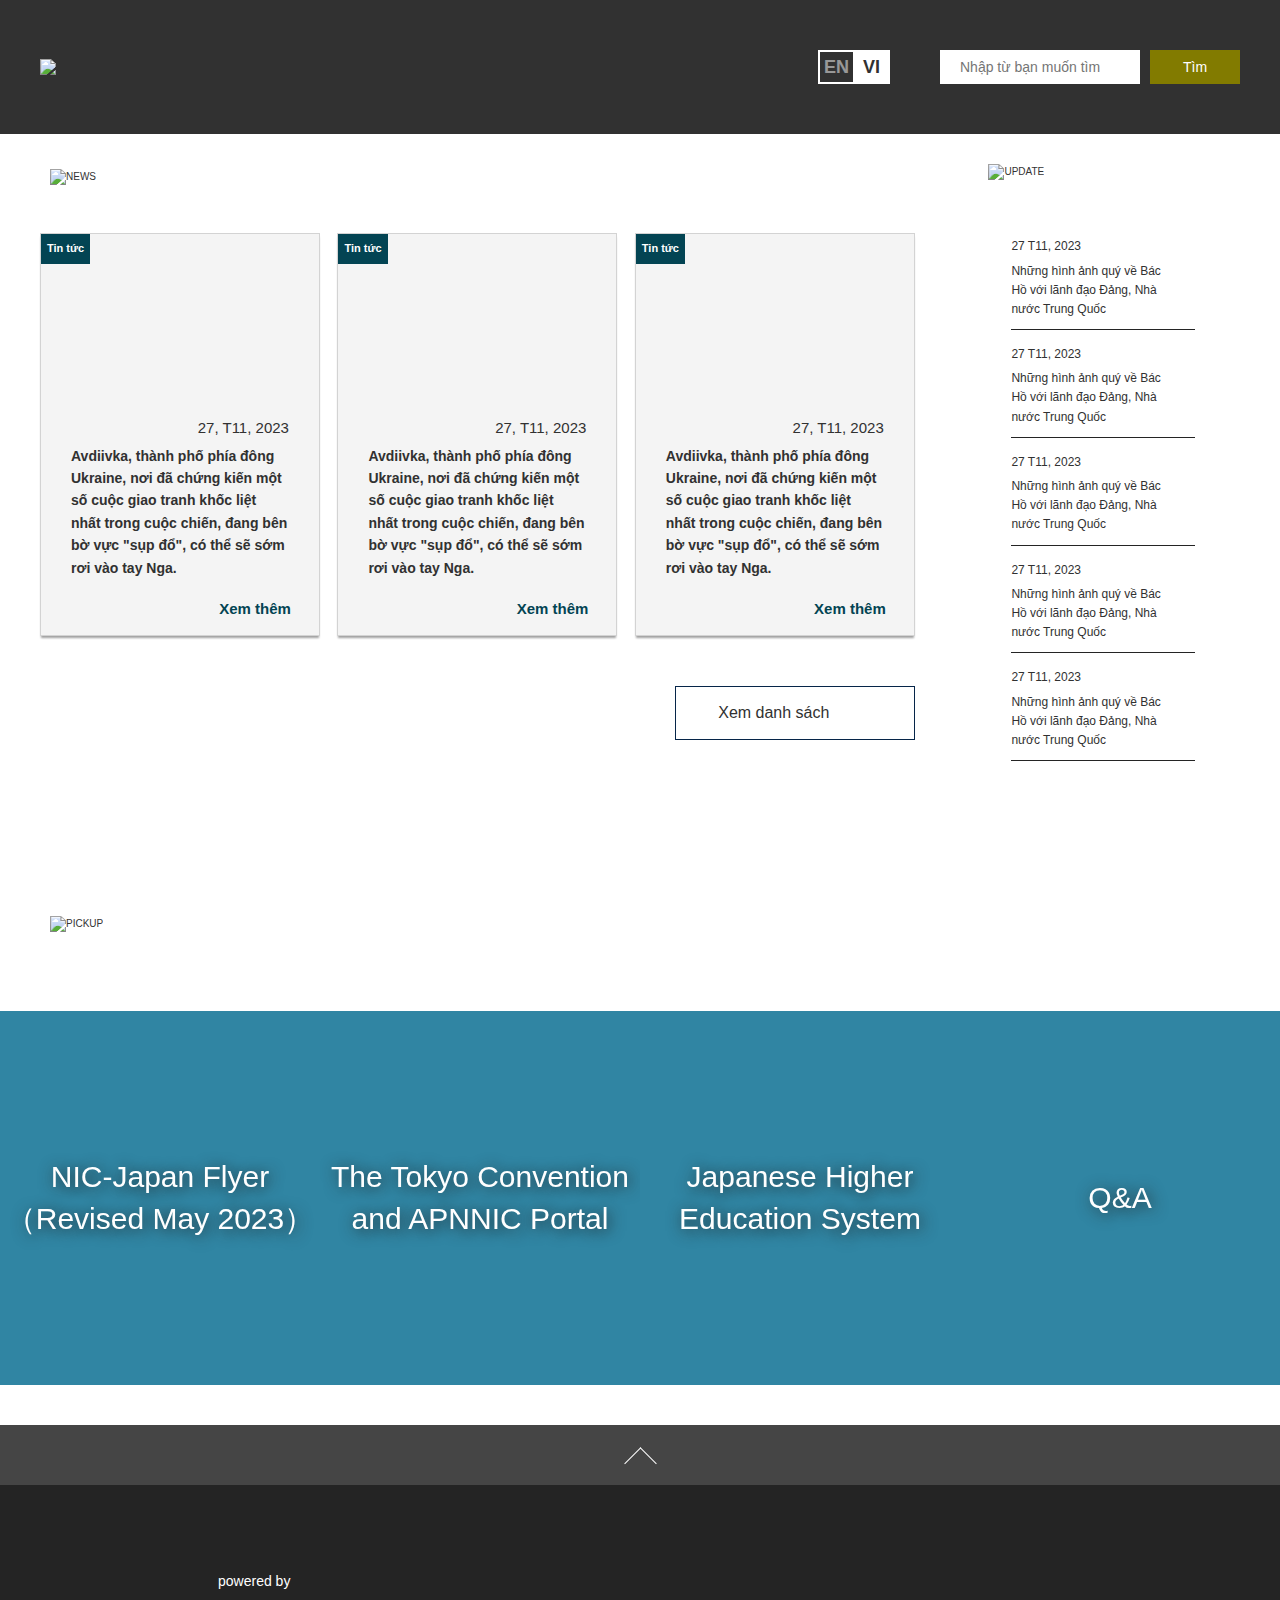
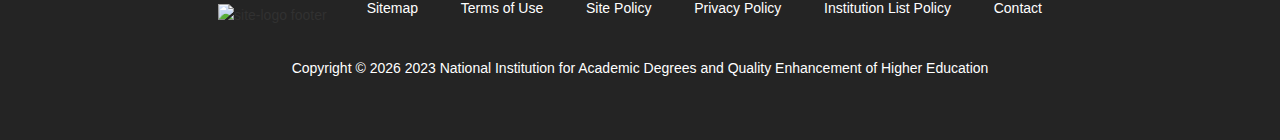
==== index.html @ 8420182e "first" ====
<!DOCTYPE html>
<html lang="en">
  <head>
    <meta charset="UTF-8" />
    <meta name="viewport" content="width=device-width, initial-scale=1.0" />
    <title>Trang chủ</title>
    <link rel="stylesheet" href="/style.css" type="text/css" />
  </head>
  <body>
    <div class="fixed-content top-fixed">
      <header id="main-header" class="toppage">
        <div class="inner flex-box content-bw align-c">
          <div class="logo navClose">
            <a href="/FAQ.html"
              ><img
                src="https://www.nicjp.niad.ac.jp/en/images/logo_en.png"
                width="200"
            /></a>
          </div>
          <div class="function flex-box content-bw align-c pc">
            <div class="language en flex-box content-bw align-c bold">
              <a id="lang-switch" href="/" class="btn-switch jp_url"
                ><span>EN</span></a
              >
              <a href="#" class="btn-switch active"><span>VI</span></a>
            </div>
            <nav class="widget-search widget">
              <form method="get" id="search" action="#">
                <div class="search-box flex-box content-bw align-c">
                  <input
                    type="text"
                    class="search-window"
                    name="query"
                    value=""
                    placeholder="Nhập từ bạn muốn tìm"
                  />

                  <input type="hidden" name="blog_id" value="3" />
                  <input type="hidden" name="limit" value="30" />
                  <button
                    class="search-btn btn-Skew--Fill btn-submit"
                    type="submit"
                    name="button"
                  >
                    Tìm
                  </button>
                </div>
              </form>
            </nav>
          </div>
        </div>
      </header>
      <main class="content-body">
        <div class="overlay"></div>
        <section class="sec-content">
          <div class="inner">
            <div class="flex-box align-fs content-bw">
              <div class="news-col">
                <h2 class="top-ttl">
                  <img
                    src="https://www.nicjp.niad.ac.jp/images/ttl_news.png"
                    alt="NEWS"
                  /><br class="sp" /><span class="jp"></span>
                </h2>
                <ul class="news-list clearfix">
                  <li>
                    <a href="#">
                      <div class="img">
                        <img
                          src="https://www.nicjp.niad.ac.jp/en/news/media/2023/11/72719d92881291b73fdd6fbde45f6624_1.png"
                        />
                      </div>
                      <div class="cont">
                        <p class="category">Tin tức</p>
                        <p class="day">
                          <time
                            datetime="2023-11-27T09:19:55+09:00"
                            itemprop="datePublished"
                            >27, T11, 2023</time
                          >
                        </p>
                        <h3 class="ttl">
                          Avdiivka, thành phố phía đông Ukraine, nơi đã chứng
                          kiến một số cuộc giao tranh khốc liệt nhất trong cuộc
                          chiến, đang bên bờ vực "sụp đổ", có thể sẽ sớm rơi vào
                          tay Nga.
                        </h3>
                        <p class="more">Xem thêm</p>
                      </div>
                    </a>
                  </li>

                  <li>
                    <a
                      href="https://www.nicjp.niad.ac.jp/en/news/NICseminar_CHN_2_report.html"
                    >
                      <div class="img">
                        <img
                          src="https://www.nicjp.niad.ac.jp/en/news/media/2023/11/72719d92881291b73fdd6fbde45f6624_1.png"
                        />
                      </div>
                      <div class="cont">
                        <p class="category">Tin tức</p>
                        <p class="day">
                          <time
                            datetime="2023-11-27T09:19:55+09:00"
                            itemprop="datePublished"
                            >27, T11, 2023</time
                          >
                        </p>
                        <h3 class="ttl">
                          Avdiivka, thành phố phía đông Ukraine, nơi đã chứng
                          kiến một số cuộc giao tranh khốc liệt nhất trong cuộc
                          chiến, đang bên bờ vực "sụp đổ", có thể sẽ sớm rơi vào
                          tay Nga.
                        </h3>
                        <p class="more">Xem thêm</p>
                      </div>
                    </a>
                  </li>

                  <li>
                    <a
                      href="https://www.nicjp.niad.ac.jp/en/news/NICseminar_CHN_2_report.html"
                    >
                      <div class="img">
                        <img
                          src="https://www.nicjp.niad.ac.jp/en/news/media/2023/11/72719d92881291b73fdd6fbde45f6624_1.png"
                        />
                      </div>
                      <div class="cont">
                        <p class="category">Tin tức</p>
                        <p class="day">
                          <time
                            datetime="2023-11-27T09:19:55+09:00"
                            itemprop="datePublished"
                            >27, T11, 2023</time
                          >
                        </p>
                        <h3 class="ttl">
                          Avdiivka, thành phố phía đông Ukraine, nơi đã chứng
                          kiến một số cuộc giao tranh khốc liệt nhất trong cuộc
                          chiến, đang bên bờ vực "sụp đổ", có thể sẽ sớm rơi vào
                          tay Nga.
                        </h3>
                        <p class="more">Xem thêm</p>
                      </div>
                    </a>
                  </li>
                </ul>

                <div class="btn-box btn-more-box">
                  <a href="#" class="btn-base btn--Arrow--move w240"
                    ><span>Xem danh sách</span></a
                  >
                </div>
              </div>
              <div class="update-col">
                <h2 class="top-ttl">
                  <img
                    src="https://www.nicjp.niad.ac.jp/images/ttl_update.png"
                    alt="UPDATE"
                  />
                </h2>
                <div class="col-bg">
                  <div class="col-inner">
                    <ul class="update-list">
                      <li style="" class="">
                        <a href="#">
                          <p class="day">
                            <time
                              datetime="2023-10-17T16:09:24+09:00"
                              itemprop="datePublished"
                              >27 T11, 2023</time
                            >
                          </p>
                          <p>
                            Những hình ảnh quý về Bác Hồ với lãnh đạo Đảng, Nhà
                            nước Trung Quốc
                          </p>
                        </a>
                      </li>
                      <li style="" class="">
                        <a href="#">
                          <p class="day">
                            <time
                              datetime="2023-10-17T16:09:24+09:00"
                              itemprop="datePublished"
                              >27 T11, 2023</time
                            >
                          </p>
                          <p>
                            Những hình ảnh quý về Bác Hồ với lãnh đạo Đảng, Nhà
                            nước Trung Quốc
                          </p>
                        </a>
                      </li>
                      <li style="" class="">
                        <a href="#">
                          <p class="day">
                            <time
                              datetime="2023-10-17T16:09:24+09:00"
                              itemprop="datePublished"
                              >27 T11, 2023</time
                            >
                          </p>
                          <p>
                            Những hình ảnh quý về Bác Hồ với lãnh đạo Đảng, Nhà
                            nước Trung Quốc
                          </p>
                        </a>
                      </li>
                      <li style="" class="">
                        <a href="#">
                          <p class="day">
                            <time
                              datetime="2023-10-17T16:09:24+09:00"
                              itemprop="datePublished"
                              >27 T11, 2023</time
                            >
                          </p>
                          <p>
                            Những hình ảnh quý về Bác Hồ với lãnh đạo Đảng, Nhà
                            nước Trung Quốc
                          </p>
                        </a>
                      </li>
                      <li style="" class="">
                        <a href="#">
                          <p class="day">
                            <time
                              datetime="2023-10-17T16:09:24+09:00"
                              itemprop="datePublished"
                              >27 T11, 2023</time
                            >
                          </p>
                          <p>
                            Những hình ảnh quý về Bác Hồ với lãnh đạo Đảng, Nhà
                            nước Trung Quốc
                          </p>
                        </a>
                      </li>
                    </ul>
                  </div>
                </div>
              </div>
            </div>
          </div>
        </section>
        <section class="sec-pickup">
          <div class="inner">
            <h2 class="top-ttl">
              <img
                src="https://www.nicjp.niad.ac.jp/images/ttl_pickup.png"
                alt="PICKUP"
              /><span class="jp"></span>
            </h2>
          </div>
          <div class="flex-box align-fs content-bw">
            <div
              class="pickup-box pickup01 pick4"
              style="
                background-image: url('https://www.nicjp.niad.ac.jp/en/2023/02/20220322080420.jpg');
                height: 374px;
              "
            >
              <a
                href="https://www.nicjp.niad.ac.jp/en/site/NIC-Japan_flyer20230523EN.pdf"
              >
                <div class="pickup-box-inner">
                  <h3 class="ttl">NIC-Japan Flyer（Revised May 2023）</h3>
                </div>
              </a>
            </div>

            <div
              class="pickup-box pickup01 pick4"
              style="
                background-image: url('https://www.nicjp.niad.ac.jp/en/2023/02/20220322080421.jpg');
                height: 374px;
              "
            >
              <a href="/en/site/TokyoConvention.html">
                <div class="pickup-box-inner">
                  <h3 class="ttl">The Tokyo Convention and APNNIC Portal</h3>
                </div>
              </a>
            </div>

            <div
              class="pickup-box pickup01 pick4"
              style="
                background-image: url('https://www.nicjp.niad.ac.jp/en/2023/02/20190723144709_1.jpg');
                height: 374px;
              "
            >
              <a href="/en/japanese-system/index.html">
                <div class="pickup-box-inner">
                  <h3 class="ttl">Japanese Higher Education System</h3>
                </div>
              </a>
            </div>

            <div
              class="pickup-box pickup01 pick4"
              style="
                background-image: url('https://www.nicjp.niad.ac.jp/en/2023/02/20190405133230.jpg');
                height: 374px;
              "
            >
              <a href="/en/qa/index.html">
                <div class="pickup-box-inner"><h3 class="ttl">Q&amp;A</h3></div>
              </a>
            </div>
          </div>
        </section>
      </main>
      <footer id="main-footer">
        <span class="scroll to-top bottom-to-top"></span>
        <div class="inner">
          <div class="flex-box content-c align-fe">
            <div class="logo en">
              powered by<br /><a
                href="https://www.niad.ac.jp/english/"
                target="_blank"
                ><img
                  src="https://www.nicjp.niad.ac.jp/en/images/niadlogo_en.png"
                  alt="site-logo footer"
                  width="280"
              /></a>
            </div>
            <ul class="ft-nav">
              <li>
                <a href="https://www.nicjp.niad.ac.jp/en/sitemap/index.html"
                  >Sitemap</a
                >
              </li>
              <li>
                <a
                  href="https://www.nicjp.niad.ac.jp/en/terms-of-use/index.html"
                  >Terms of Use</a
                >
              </li>
              <li>
                <a href="https://www.nicjp.niad.ac.jp/en/site-policy/index.html"
                  >Site Policy</a
                >
              </li>
              <li>
                <a
                  href="https://www.nicjp.niad.ac.jp/en/privacy-policy/index.html"
                  >Privacy Policy</a
                >
              </li>
              <li>
                <a
                  href="https://www.nicjp.niad.ac.jp/en/institution-list-policy/index.html"
                  >Institution List Policy</a
                >
              </li>
              <li>
                <a href="https://www.nicjp.niad.ac.jp/en/contact/form.html"
                  >Contact</a
                >
              </li>
            </ul>
          </div>
          <p class="copyright en">
            Copyright ©
            <script>
              new Date().getFullYear() > 2010 &&
                document.write(new Date().getFullYear());
            </script>
            2023<br class="sp" />
            National Institution for Academic Degrees and Quality Enhancement of
            Higher Education
          </p>
        </div>
      </footer>
    </div>
  </body>
</html>
---- style.css ----
@charset "UTF-8";
/* ====================================================
reset style
==================================================== */

html {
  overflow-y: scroll;
  font-size: 10px;
  /* Base font size, change to 14px or 16px if needed */
  -ms-text-size-adjust: 100%;
  -webkit-text-size-adjust: 100%;
}

body,
div,
dl,
dt,
dd,
ul,
ol,
li,
h1,
h2,
h3,
h4,
h5,
h6,
pre,
code,
form,
fieldset,
legend,
input,
textarea,
p,
blockquote,
th,
td {
  margin: 0;
  padding: 0;
}

* {
  -webkit-box-sizing: border-box;
  box-sizing: border-box;
}

table {
  border-collapse: collapse;
  border-spacing: 0;
}

fieldset,
img {
  border: 0;
}

img {
  vertical-align: middle;
}

address,
caption,
cite,
code,
dfn,
em,
th,
var {
  font-style: normal;
  font-weight: normal;
}

li {
  list-style: none;
}

caption,
th {
  text-align: left;
}

h1,
h2,
h3,
h4,
h5,
h6 {
  font-size: 100%;
  font-weight: normal;
}

q:before,
q:after {
  content: "";
}

abbr,
acronym {
  border: 0;
  font-variant: normal;
}

sup {
  vertical-align: super;
}

sub {
  vertical-align: sub;
}

input,
textarea,
select {
  font-family: inherit;
  font-size: inherit;
  font-weight: inherit;
}

/*to enable resizing for IE*/

input,
textarea,

/*because legend doesn't inherit in IE */

legend {
  color: #000;
}

del,
ins {
  text-decoration: none;
}

/* ====================================================
Font
==================================================== */

/* ====================================================
Color
==================================================== */

/* ====================================================
Position & transform
==================================================== */

/* ====================================================
Media Quary
==================================================== */

/* ====================================================
Sizing
==================================================== */

/* ====================================================
Misc
==================================================== */

/* ====================================================
Transiton
==================================================== */

/* ====================================================
opacity
==================================================== */

/* ====================================================
flexbox
==================================================== */

/* ====================================================
Base style & container
==================================================== */

html.fontS {
  font-size: 9px;
  /* font-size: 85%; */
}

html.fontM {
  font-size: 11px;
  /* font-size: 100%; */
}

html.fontM.border_scroll {
  left: 32.5px;
}

html.fontL {
  font-size: 13px;
  /* font-size: 110%; */
}

html.fontL.border_scroll {
  left: 64px;
}

body,
body.en {
  color: #333;
  font-family: Roboto, sans-serif;
  font-size: 100%;
  font-size: 10px;
  -webkit-font-smoothing: antialiased;
  line-height: 1.6;
  position: relative;
}

.hidden {
  overflow-y: hidden;
}

.overlay {
  position: absolute;
  top: 0;
  left: 0;
  width: 100%;
  height: 100%;
  background-color: #000;
  opacity: 0;
  visibility: hidden;
  z-index: 9;
}

.overlay.active {
  opacity: 0.3;
  visibility: visible;
}

.container {
  display: block;
  margin: 0 auto;
}

.inner {
  margin: 0 auto;
  padding: 30px 40px;
  position: relative;
  max-width: 1440px;
}

.inner ol li {
  list-style: decimal;
  line-height: 1.5em;
  height: auto;
}

.inner ol ul li {
  list-style: none;
}

.inner ol.imgtext li {
  list-style: none;
}

div.inner em {
  font-style: italic;
}

.inner del {
  text-decoration: line-through;
}

@media screen and (max-width: 737px) {
  .inner {
    padding: 0 4%;
  }
}

@media screen and (max-width: 737px) {
  .pc {
    display: none !important;
  }

  .shortTermSpan p {
    display: block;
  }
}

@media screen and (min-width: 738px) {
  .sp {
    display: none !important;
  }

  .shortTermSpan p {
    display: inline-block;
  }
}

.mb-30 {
  margin-bottom: 30px;
}

.mt-30 {
  margin-top: 30px;
}

a {
  color: #313131;
  text-decoration: none;
}

section.wyswyg1 a,
section.content-article.news a {
  color: #2e82cc;
}

.txtLink {
  text-decoration: underline;
}

.txtLink:hover {
  opacity: 0.7;
}

/*a:link{	color: #666; }
a:visited{color: #666; }
a:hover{color: $color-purple; }
a:active{color: $color-purple; }
*/

img {
  max-width: 100%;
  height: auto;
}

.img100 {
  width: 100%;
}

.al-c {
  text-align: center;
}

.al-r {
  text-align: right;
}

.align-t {
  vertical-align: top;
}

.rollover {
  -webkit-transition: all 0.2s ease;
  -o-transition: all 0.2s ease;
  transition: all 0.2s ease;
  padding: 20px;
  display: block !important;
}

.rollover:hover {
  opacity: 0.6;
  filter: alpha(opacity=70);
}

.flex-box {
  display: -webkit-box;
  display: -ms-flexbox;
  display: flex;
  -ms-flex-wrap: wrap;
  flex-wrap: wrap;
}

.flex-box.content-fs {
  -webkit-box-pack: start;
  -ms-flex-pack: start;
  justify-content: flex-start;
}

.flex-box.content-fe {
  -webkit-box-pack: end;
  -ms-flex-pack: end;
  justify-content: flex-end;
}

.flex-box.content-bw {
  -webkit-box-pack: justify;
  -ms-flex-pack: justify;
  justify-content: space-between;
}

.flex-box.content-c {
  -webkit-box-pack: center;
  -ms-flex-pack: center;
  justify-content: center;
}

.flex-box.align-fs {
  -webkit-box-align: start;
  -ms-flex-align: start;
  align-items: flex-start;
}

.flex-box.align-fe {
  -webkit-box-align: end;
  -ms-flex-align: end;
  align-items: flex-end;
}

.flex-box.align-c {
  -webkit-box-align: center;
  -ms-flex-align: center;
  align-items: center;
}

.flex-box .col-2 {
  width: 50%;
}

.bold {
  font-weight: bold;
}

.en {
  font-family: Roboto, sans-serif;
}

.min {
  font-family: Roboto, sans-serif;
  -webkit-transform: rotate(0.03deg);
  -ms-transform: rotate(0.03deg);
  transform: rotate(0.03deg);
}

input,
button,
textarea,
select {
  margin: 0;
  padding: 0;
  background: none;
  border: none;
  border-radius: 0;
  outline: none;
  -webkit-appearance: none;
  -moz-appearance: none;
  appearance: none;
}

button {
  cursor: pointer;
}

/* ====================================================
Float & clear
==================================================== */

.clearfix:before {
  content: "";
  display: table;
}

.clearfix:after {
  clear: both;
  content: "";
  display: table;
}

/* ====================================================
Header
==================================================== */

.information-box {
  padding: 35px 0;
  background: #eeeeee;
  font-size: 12px;
  font-size: 1.2rem;
}

@media screen and (max-width: 737px) {
  .information-box {
    padding: 10px 0;
  }
}

.information-box p {
  padding-right: 2.85%;
  width: calc(100% - 64px);
  border-right: 2px solid #bebebe;
}

@media screen and (max-width: 737px) {
  .information-box p {
    width: calc(100% - 30px);
    border-right: 0;
  }
}

.information-box .btn-close {
  padding: 0;
  padding-left: 30px;
  width: 64px;
}

@media screen and (max-width: 737px) {
  .information-box .btn-close {
    padding: 0;
    padding-left: 10px;
    width: 30px;
  }

  .information-box .btn-close img {
    height: auto;
  }
}

.btn-close {
  cursor: pointer;
}

@media screen and (min-width: 737px) {
  .pc-fixed {
    position: fixed;
    top: 0;
    left: 0;
    width: 100%;
    z-index: 10;
  }
}

.is-fixed {
  position: fixed !important;
  top: 0;
  left: 0;
  width: 100%;
  z-index: 9999;
}

.fixed-content {
  position: relative;
  -webkit-transition: all 0.5s;
  -o-transition: all 0.5s;
  transition: all 0.5s;
}

.fixed-content.fixed-top {
  position: fixed;
  width: 100%;
  top: 0;
  -webkit-transition: all 0.5s;
  -o-transition: all 0.5s;
  transition: all 0.5s;
  z-index: 999;
}

#main-header {
  position: relative;
  padding: 20px 0;
  background: #313131;
  z-index: 10;
}

@media screen and (max-width: 737px) {
  .fixed-content {
    position: fixed;
    top: 0;
    width: 100%;
    z-index: 1000;
    -webkit-transition: none;
    -o-transition: none;
    transition: none;
  }

  .content-body {
    margin-top: 60px;
  }

  .fixed-content.fixed-top {
    position: fixed;
    width: 100%;
    top: 0;
    -webkit-transition: none;
    -o-transition: none;
    transition: none;
    z-index: 999;
  }

  #main-header {
    padding: 0;
    height: 60px;
    background: #313131;
    border-bottom: 1px solid #313131;
  }

  #main-header .inner {
    display: -webkit-box;
    display: -ms-flexbox;
    display: flex;
    -webkit-box-pack: justify;
    -ms-flex-pack: justify;
    justify-content: space-between;
    -webkit-box-align: center;
    -ms-flex-align: center;
    align-items: center;
  }
}

#main-header .logo {
  -webkit-transition-timing-function: cubic-bezier(0, 0, 0.58, 1);
  -o-transition-timing-function: cubic-bezier(0, 0, 0.58, 1);
  transition-timing-function: cubic-bezier(0, 0, 0.58, 1);
  -webkit-transition-property: all;
  -o-transition-property: all;
  transition-property: all;
  -webkit-transition-duration: 0.5s;
  -o-transition-duration: 0.5s;
  transition-duration: 0.5s;
  -webkit-transition-delay: 0s;
  -o-transition-delay: 0s;
  transition-delay: 0s;
}

#main-header .logo.sp {
  display: none !important;
}

@media screen and (max-width: 737px) {
  #main-header .logo img {
    width: auto;
    height: auto;
    max-height: 27px;
  }
}

#main-header .logo:hover {
  opacity: 0.7;
}

#main-header .font-size {
  position: relative;
  margin-left: 34px;
  width: 80px;
  color: #fff;
  border-bottom: 1px solid rgba(255, 255, 255, 0.5);
}

#main-header .font-size .btn-size {
  position: relative;
  display: inline-block;
  padding-bottom: 10px;
  width: 15px;
  line-height: 22px;
  text-align: center;
  vertical-align: bottom;
  opacity: 0.5;
  cursor: pointer;
  -webkit-transition: 0.3s;
  -o-transition: 0.3s;
  transition: 0.3s;
}

#main-header .font-size .btn-size.active {
  opacity: 1;
}

#main-header .font-size .btn-size:hover {
  opacity: 1;
}

#main-header .font-size .btn-size:hover:before {
  left: 50%;
  opacity: 1;
}

#main-header .font-size .btn-size.btn-s {
  font-size: 1.6em;
}

#main-header .font-size .btn-size.btn-m {
  font-size: 2.3em;
}

#main-header .font-size .btn-size.btn-l {
  font-size: 2.7em;
}

@media screen and (max-width: 737px) {
  .overlay #main-header {
    background: #fff;
  }

  .overlay #main-header .logo.navClose {
    display: none;
  }

  .overlay #main-header .logo.sp {
    display: block !important;
  }
}

.border_scroll {
  width: 15px;
  height: 7px;
  position: absolute;
  bottom: -3px;
  left: 0;
  background-color: #fff;
  -webkit-transition-duration: 0.5s;
  -o-transition-duration: 0.5s;
  transition-duration: 0.5s;
}

@media screen and (max-width: 737px) {
  .function {
    padding: 20px 4%;
    background: #313131;
  }

  .function.flex-box.content-bw.align-c.sp form {
    width: 100%;
  }
}

.function .search-box {
  margin-left: 50px;
  width: 300px;
}

@media screen and (max-width: 737px) {
  .function .search-box {
    margin-left: 0;
    width: 100%;
  }
}

/* for autocomplete search */
.ui-widget-content a {
  font-size: 15px;
  font-size: 1.5rem;
}

.ui-menu-item-wrapper {
  font-size: 15px;
  font-size: 1.5rem;
}

.ui-menu .ui-menu-item {
  padding: 5px 0px 5px 1.4em !important;
}

.ui-state-active {
  border: none !important;
  background: none !important;
  font-weight: bold !important;
  color: #6c062f !important;
  padding: 0 0;
}

.function .search-box input {
  height: 34px;
  font-size: 14px;
  font-size: 1.4rem;
}

.function .search-box input[type="text"] {
  padding: 0 20px;
  color: #8f8f8f;
  width: 200px;
  background: #fff;
}

.ui-autocomplete {
  max-height: 250px;
  overflow-y: auto;
  /* prevent horizontal scrollbar */
  overflow-x: hidden;
  /* add padding to account for vertical scrollbar */
  padding-right: 20px;
}

@media screen and (max-width: 737px) {
  .function .search-box input[type="text"] {
    padding: 0 5px;
    width: calc(100% - 65px);
    height: 50px;
  }
}

.function .search-box .btn-submit {
  margin-left: 10px;
  width: 54px;
  height: 34px;
  color: #fff;
  font-size: 14px;
  font-size: 1.4rem;
  background: #827b00;
  border: 3px solid #827b00;
}

body.en .function .search-box .btn-submit {
  font-size: 12px;
  font-size: 1.2rem;
}

@media screen and (max-width: 737px) {
  .function .search-box .btn-submit {
    margin-left: 5px;
    padding: 0 5px;
    width: 60px;
    height: 50px;
  }
}

.function .search-box .btn-submit:after {
  background: #fff;
}

@media screen and (min-width: 737px) {
  .function .search-box .btn-submit:hover {
    color: #827b00;
  }
}

.function .language {
  width: 72px;
  line-height: 30px;
  border: 2px solid #fff;
  border-left: 1px solid #fff;
  border-right: 1px solid #fff;
}

@media screen and (max-width: 737px) {
  .function .language {
    width: 84px;
    line-height: 42px;
  }
}

.function .language a {
  cursor: pointer;
}

.function .language .btn-switch {
  position: relative;
  width: 50%;
  color: #fff;
  font-size: 1.8em;
  text-align: center;
  border-left: 1px solid #fff;
  border-right: 1px solid #fff;
  z-index: 2;
  -webkit-transition: all 0.3s;
  -o-transition: all 0.3s;
  transition: all 0.3s;
  overflow: hidden;
}

.function .language .btn-switch span {
  opacity: 0.5;
}

.function .language .btn-switch:before {
  position: absolute;
  top: 0;
  z-index: -1;
  display: block;
  content: "";
  width: 100%;
  height: 100%;
  -webkit-transition: all 0.2s;
  -o-transition: all 0.2s;
  transition: all 0.2s;
  border: 1px solid #fff;
}

.function .language .btn-switch:hover,
.function .language .btn-switch.active {
  color: #313131;
}

.function .language .btn-switch:hover span,
.function .language .btn-switch.active span {
  opacity: 1;
}

.function .language .btn-switch:hover:before,
.function .language .btn-switch.active:before {
  background-color: #fff;
}

.function .language .btn-switch.active {
  background-color: #fff;
}

.function .language .btn-switch:first-child:before {
  right: -110%;
}

.function .language .btn-switch:first-child:hover:before {
  right: 0;
}

.function .language .btn-switch:last-child:before {
  left: -110%;
}

.function .language .btn-switch:last-child:hover:before {
  left: 0;
}

@media screen and (max-width: 737px) {
  .language-wrap {
    padding: 0;
  }
}

@media print {
  .language-wrap {
    display: none;
  }

  .flex-box.content-bw.align-c.sp {
    display: none;
  }

  #main-header {
    display: none;
  }

  .navGlobal.sp {
    display: none;
  }

  .archive-years {
    display: none;
  }

  .page-ttl {
    display: none;
  }

  .navGlobal {
    display: none;
  }

  .sp {
    display: none;
  }

  .article-k5.article-k4 .inner-k5 .news-list {
    width: 100% !important;
    margin-left: 0% !important;
  }

  #main-footer {
    display: none;
  }
}

@media screen and (max-width: 737px) {
  .language-wrap .language {
    width: 82px;
  }

  .language-wrap .language .btn-switch {
    font-size: 15px;
    font-size: 1.5rem;
  }

  .menu-trigger,
  .menu-trigger span {
    display: inline-block;
    -webkit-transition: all 0.4s;
    -o-transition: all 0.4s;
    transition: all 0.4s;
    -webkit-box-sizing: border-box;
    box-sizing: border-box;
  }

  .menu-trigger {
    position: relative;
    width: 60px;
    height: 60px;
    margin-right: -10px;
    z-index: 10;
    background: #313131;
  }

  .menu-trigger span {
    position: absolute;
    left: 0;
    right: 0;
    margin: auto;
    width: 36px;
    height: 3px;
    background-color: #fff;
  }

  .menu-trigger span:nth-of-type(1) {
    top: 16px;
  }

  .menu-trigger span:nth-of-type(2) {
    top: 28px;
  }

  .menu-trigger span:nth-of-type(3) {
    bottom: 16px;
  }

  .menu-trigger.active span:nth-of-type(1) {
    -webkit-transform: translateY(14px) rotate(-315deg);
    -ms-transform: translateY(14px) rotate(-315deg);
    transform: translateY(14px) rotate(-315deg);
  }

  .menu-trigger.active span:nth-of-type(2) {
    opacity: 0;
  }

  .menu-trigger.active span:nth-of-type(3) {
    -webkit-transform: translateY(-12px) rotate(315deg);
    -ms-transform: translateY(-12px) rotate(315deg);
    transform: translateY(-12px) rotate(315deg);
  }
}

.navGlobal {
  background: #fff;
  opacity: 1;
}

@media screen and (max-width: 737px) {
  .navGlobal {
    display: none;
    position: absolute;
    z-index: 9999;
    top: 60px;
    left: 0;
    width: 100%;
    -webkit-transform: translateY(-100%);
    -ms-transform: translateY(-100%);
    transform: translateY(-100%);
    -webkit-transition: all 0.6s;
    -o-transition: all 0.6s;
    transition: all 0.6s;
    opacity: 0;
  }
}

.navGlobal.active {
  display: block;
  opacity: 1;
  -webkit-transform: translateY(0%);
  -ms-transform: translateY(0%);
  transform: translateY(0%);
}

.navGlobal .navGlobalIn {
  padding: 10px 0;
  text-align: center;
}

@media screen and (min-width: 737px) {
  .navGlobal .navGlobalIn {
    display: block;
    padding: 35px 0 22px;
    text-align: right;
  }
}

@media screen and (max-width: 1120px) {
  .navGlobal .navGlobalIn {
    text-align: center;
  }
}

.navGlobal .navGlobalIn li {
  font-size: 14px;
  font-size: 1.4rem;
  line-height: 1.2;
}

@media screen and (max-width: 737px) {
  .navGlobal .navGlobalIn li {
    padding: 10px 0;
    width: 50%;
  }
}

@media screen and (min-width: 737px) {
  .navGlobal .navGlobalIn li {
    display: inline-block;
    padding: 0 1.85% 10px;
    text-align: center;
    /* font-size: 16px; */
  }

  .navGlobal .navGlobalIn li img,
  .navGlobal .navGlobalIn li br {
    display: none;
  }

  body.en .navGlobal .navGlobalIn li br {
    display: block;
  }

  .news-list .navGlobal .navGlobalIn li a {
    display: block;
  }

  .navGlobal .navGlobalIn li a {
    display: inline-block;
    position: relative;
    overflow: hidden;
    padding-bottom: 4px;
    padding-top: 1px;
    -webkit-transition: all 0.3s;
    -o-transition: all 0.3s;
    transition: all 0.3s;
    vertical-align: middle;
  }

  .navGlobal .navGlobalIn li a:hover,
  .navGlobal .navGlobalIn li a.active {
    color: #6c062f;
  }

  .navGlobal .navGlobalIn li a:after {
    content: "";
    position: absolute;
    bottom: 0;
    left: -100%;
    width: 100%;
    height: 3px;
    -webkit-transition: all 0.3s;
    -o-transition: all 0.3s;
    transition: all 0.3s;
  }

  .navGlobal .navGlobalIn li a:hover::after,
  .navGlobal .navGlobalIn li a.active::after {
    left: 0;
    background-color: #6c062f;
  }

  .news-list .navGlobal .navGlobalIn li a:hover::after,
  .news-list .navGlobal .navGlobalIn li a.active::after {
    left: 0;
    background-color: #fff;
  }

  html.fontL .navGlobalIn li {
    font-size: 1.15vw !important;
  }

  html.fontL .navGlobal .navGlobalIn li {
    padding: 0 0.85% 10px !important;
  }
}

@media screen and (min-width: 737px) and (max-width: 1350px) {
  .navGlobal .navGlobalIn li {
    display: inline-block;
    padding: 0 1.47% 10px;
    font-size: 1.9vw;
    vertical-align: middle;
  }

  span {
    /* display: inline-block;
        text-align: center; */
  }

  .navGlobal .navGlobalIn li {
    vertical-align: middle;
  }

  .navGlobal .navGlobalIn li br {
    display: block;
    line-height: 1.4;
  }

  .navGlobal .navGlobalIn li img {
    display: none;
  }

  html.fontS .navGlobalIn li span {
    font-size: 1.3vw;
  }

  html.fontM .navGlobalIn li span {
    font-size: 1.5vw;
    text-align: center;
  }

  html.fontL .navGlobalIn li span {
    font-size: 1.9vw;
    text-align: center;
  }

  html.fontS .navGlobalIn li span br {
    display: none;
  }

  html.fontM .navGlobalIn li span br,
  html.fontL .navGlobalIn li span br {
    display: block;
  }
}

@media screen and (max-width: 737px) {
  .navGlobal .navGlobalIn li span {
    display: inline-block;
    width: 100%;
    margin-top: 8px;
    -ms-flex-item-align: center;
    align-self: center;
  }

  .navGlobal .navGlobalIn li:nth-child(4) span,
  .navGlobal .navGlobalIn li:nth-child(5) span {
    padding-top: 0.5em;
  }
}

@media (min-width: 1500px) {
  .navGlobal .navGlobalIn.lg li {
    padding: 0 0.85% 10px !important;
  }
}

/* ====================================================
Footer
==================================================== */

.to-top {
  position: relative;
  overflow: hidden;
  display: block;
  width: 100%;
  height: 60px;
  background: #454545;
  border: 3px solid #454545;
  cursor: pointer;
}

.to-top:before {
  content: "";
  position: absolute;
  top: 50%;
  top: 50%;
  -webkit-transform: translateY(-50%);
  -ms-transform: translateY(-50%);
  transform: translateY(-50%);
  left: 0;
  right: 0;
  margin: -3px auto 0;
  width: 22px;
  height: 22px;
  border-top: 1px solid #fff;
  border-right: 1px solid #fff;
  z-index: 9;
  -webkit-transform: rotate(-45deg);
  -ms-transform: rotate(-45deg);
  transform: rotate(-45deg);
}

.to-top:after {
  content: "";
  display: block;
  position: absolute;
  width: 100%;
  height: 100%;
  background-color: #fff;
  border: 1px solid #fff;
  -webkit-transform: translateY(100%);
  -ms-transform: translateY(100%);
  transform: translateY(100%);
  -webkit-transition: all 0.1s ease;
  -o-transition: all 0.1s ease;
  transition: all 0.1s ease;
}

@media screen and (max-width: 737px) {
  .to-top {
    height: 50px;
  }
}

@media screen and (min-width: 737px) {
  .to-top:hover:after {
    -webkit-transform: translateY(0);
    -ms-transform: translateY(0);
    transform: translateY(0);
  }

  .to-top:hover:before {
    border-top-color: #454545;
    border-right-color: #454545;
  }
}

#main-footer {
  padding: 0 0 35px;
  color: #fff;
  background: #242424;
  clear: both;
}

#main-footer .flex-box {
  padding-top: 45px;
}

#main-footer .logo {
  display: inline-block;
  font-size: 14px;
  font-size: 1.4rem;
}

#main-footer .logo a {
  display: inline-block;
  margin-top: 10px;
}

@media screen and (max-width: 737px) {
  #main-footer {
    padding: 0 0 20px;
  }

  #main-footer .flex-box {
    padding-top: 30px;
    display: block;
    text-align: center;
  }

  #main-footer .logo {
    display: inline-block;
    margin-bottom: 40px;
    text-align: left;
    font-size: 18px;
    font-size: 1.8rem;
  }

  #main-footer .logo a {
    margin-top: 5px;
  }
}

#main-footer .ft-nav {
  margin-left: 20px;
  margin-top: 30px;
  line-height: 2.6;
}

#main-footer .ft-nav li {
  display: inline-block;
  margin: 0 20px;
}

#main-footer .ft-nav li a {
  padding: 10px 0;
  color: #fff;
  font-size: 14px;
  font-size: 1.4rem;
}

@media only screen and (max-width: 768px) {
  #main-footer .ft-nav {
    margin-left: 0px;
    margin-top: 0px;
  }
}

#main-footer a {
  -webkit-transition-property: all;
  -o-transition-property: all;
  transition-property: all;
  -webkit-transition-duration: 0.5s;
  -o-transition-duration: 0.5s;
  transition-duration: 0.5s;
  -webkit-transition-delay: 0s;
  -o-transition-delay: 0s;
  transition-delay: 0s;
  -webkit-transition-timing-function: cubic-bezier(0, 0, 0.58, 1);
  -o-transition-timing-function: cubic-bezier(0, 0, 0.58, 1);
  transition-timing-function: cubic-bezier(0, 0, 0.58, 1);
}

#main-footer a:hover {
  opacity: 0.7;
}

#main-footer .copyright {
  margin-top: 35px;
  text-align: center;
  font-size: 14px;
  font-size: 1.4rem;
  line-height: 1;
}

@media screen and (max-width: 737px) {
  #main-footer .copyright {
    font-size: 12px;
    font-size: 1.2rem;
  }
}

#main-footer:after,
#main-footer:before {
  content: "";
  position: fixed;
  width: 100%;
  left: 0;
  bottom: 0;
  height: 1000px;
}

#main-footer:after {
  background-color: #242424;
  z-index: -2;
}

#main-footer:before {
  background-color: #000;
  opacity: 0.3;
  z-index: -1;
}

.content-body {
  background-color: #fff;
}

body.overlay {
  position: fixed;
  height: 100%;
}

body.overlay:before {
  content: "";
  display: block;
  position: fixed;
  width: 100%;
  height: 100%;
  background: rgba(0, 0, 0, 0.2);
  z-index: 9;
}

/* ====================================================
MODULE
==================================================== */

/*パンくずMODULE*/

.breadcrumb {
  margin-bottom: 20px;
  color: #fff;
  font-size: 12px;
  font-size: 1.4rem;
}

.breadcrumb.wt {
  color: #333;
}

@media screen and (max-width: 737px) {
  .breadcrumb {
    margin-bottom: 5px;
    font-size: 10px;
    font-size: 1rem;
  }
}

.breadcrumb a {
  color: #fff;
  text-decoration: underline;
}

.breadcrumb.wt a {
  color: #333;
}

.breadcrumb > div {
  display: inline-block;
}

.breadcrumb > span {
  display: inline-block;
  vertical-align: top;
}

/*見出しMODULE*/

.page-ttl {
  position: relative;
  padding: 40px 0;
  height: auto;
  background: #428bca;
}

@media screen and (max-width: 737px) {
  .page-ttl {
    /*		padding:20px 0;*/
    padding: 10px 0;
    /*		height: 100px;*/
    height: auto;
    background-size: auto 100px;
    background: #428bca;
  }
}

.page-ttl.bg-colomn {
  position: relative;
  padding: 40px 0;
  height: 400px;
  background: url(https://www.nicjp.niad.ac.jp/en/images/banner.jpg) no-repeat
    center center;
  background-size: cover;
}

@media screen and (max-width: 737px) {
  .page-ttl.bg-colomn {
    height: 200px;
  }
}

.page-ttl.bg-colomn2 {
  position: relative;
  padding: 40px 0;
  height: 400px;
  background: url(https://www.nicjp.niad.ac.jp/en/images/banner.png) no-repeat
    center center;
  background-size: cover;
}

@media screen and (max-width: 737px) {
  .page-ttl.bg-colomn2 {
    height: 200px;
  }
}

.page-ttl02 {
  position: relative;
  padding: 40px 0 70px;
  height: 276px;
  background: #6c062f;
  background: url(https://www.nicjp.niad.ac.jp/en/images/bg_pageTtl02.png)
    no-repeat center center;
}

@media screen and (min-width: 737px) {
  .page-ttl02 .bnr-area {
    width: 32%;
  }

  .page-ttl02 .ttl-area {
    width: 64%;
  }
}

@media screen and (max-width: 737px) {
  .page-ttl02 {
    padding: 20px 0;
    height: auto;
    background-size: cover;
  }

  .page-ttl02 .inner {
    display: block;
  }

  .page-ttl02 .tags-wrap-sp {
    display: -webkit-box;
    display: -ms-flexbox;
    display: flex;
    -webkit-box-pack: justify;
    -ms-flex-pack: justify;
    justify-content: space-between;
    -webkit-box-align: center;
    -ms-flex-align: center;
    align-items: center;
    margin-top: 5px;
  }

  .page-ttl02 .tags-wrap-sp .tags {
    width: calc(100% - 120px);
  }

  .page-ttl02 .tags-wrap-sp .bnr-area {
    width: 100px;
  }
}

@media screen and (min-width: 737px) {
  .page-ttl02 .tags {
    margin-top: 15px;
  }
}

.page-ttl02 .tags span {
  display: inline-block;
  margin-right: 8px;
  padding: 0 10px;
  min-width: 100px;
  line-height: 28px;
  height: 28px;
  font-size: 14px;
  font-size: 1.4rem;
  text-align: center;
  border-radius: 15px;
  background: #fff;
}

@media screen and (max-width: 737px) {
  .page-ttl02 .tags span {
    font-size: 12px;
    font-size: 1.2rem;
    min-width: 70px;
    line-height: 24px;
    height: 24px;
  }
}

@media all and (-ms-high-contrast: none), (-ms-high-contrast: active) {
  .page-ttl02 .tags span {
    line-height: 33px;
  }
}

.plpc-160 {
  padding-left: 160px;
}

.sec-bdr.wyswyg1 .inner > div {
  padding-left: 7vw;
  font-size: 1.6rem;
}

.sec-bdr.wyswyg1 .inner > div.mid {
  padding-left: 8vw;
  padding-bottom: 60px;
  font-size: 1.6rem;
}

@media only screen and (max-width: 790px) {
  .plpc-160 {
    padding-left: 0;
  }

  .sec-bdr.wyswyg1 .inner > div {
    padding-left: 0;
    padding-bottom: 0;
  }
}

.ttlCom01 {
  color: #fff;
  font-size: 28px;
  font-size: 2.8rem;
  font-weight: bold;
}

@media screen and (max-width: 737px) {
  .ttlCom01 {
    font-size: 16px;
    font-size: 1.6rem;
  }
}

.ttlCom02 {
  position: relative;
  margin-bottom: 20px;
  padding-top: 8px;
  line-height: 1.4;
  font-size: 16px;
  font-size: 1.6rem;
}

.ttlCom02:before {
  content: "";
  position: absolute;
  left: 0;
  top: 0;
  width: 100%;
  height: 2px;
  background: #eee;
}

.ttlCom02:after {
  content: "";
  position: absolute;
  left: 0;
  top: 0;
  width: 60px;
  height: 2px;
  background: #6c062f;
}

@media screen and (max-width: 737px) {
  .ttlCom02 {
    padding-top: 18px;
    font-size: 14px;
    font-size: 1.4rem;
  }

  .ttlCom02:before {
    width: 44%;
    height: 10px;
  }

  .ttlCom02:after {
    width: 40px;
    height: 10px;
  }

  .universityHighlight label,
  .senmonLabel label {
    width: 85%;
    float: left;
  }

  span.plus {
    width: 15%;
    display: inline-block;
    padding: 20px 5px;
    border-top: 1px solid #6c062f;
    border-bottom: 1px solid #6c062f;
    border-right: 1px solid #6c062f;
    background: #eee;
    color: #6c062f;
  }

  span.minus {
    width: 15%;
    display: inline-block;
    padding: 20px 5px;
    border-top: 1px solid #6c062f;
    border-bottom: 1px solid #6c062f;
    border-right: 1px solid #6c062f;
    background: #eee;
    color: #6c062f;
  }

  /* .universityHighlight label.plus::before {
        content: '+';
        position: absolute;
        top: 50%;
        right: 5%;
        width: 20px;
        height: 20px;
        transform: translateY(-50%);
    }
    .universityHighlight label.minus::before {
        content: '-';
        position: absolute;
        top: 50%;
        right: 0;
        width: 20px;
        height: 20px;
        transform: translateY(-50%);
    } */
}

.faq-col h2 {
  color: #000;
  font-size: 2.8rem;
  font-weight: 700;
  line-height: 1.25;
  margin: 30px auto 30px;
}

.paragarph {
  word-wrap: break-word;
  font-size: 1.5rem;
}

@media screen and (max-width: 737px) {
  .sec-bdr .inner > h2 {
    margin-bottom: 15px;
    padding-top: 10px;
    font-size: 16px;
    font-size: 1.6rem;
  }
}

.txt-center {
  text-align: center;
}

.txt-right {
  text-align: right;
}

.txt-left {
  text-align: left;
}

/*リンクMODULE*/

.linkCmn01 {
  display: inline-block;
  position: relative;
  color: #333;
  font-weight: bold;
  text-decoration: underline;
}

.linkCmn01.icn-outLink {
  padding-left: 18px;
  padding-right: 20px;
  background: url(https://www.nicjp.niad.ac.jp/en/images/icn-outLink.png)
    no-repeat right center;
  background-size: 12px auto;
}

.linkCmn01:before {
  content: "";
  position: absolute;
  top: 50%;
  left: 0;
  width: 12px;
  height: 1px;
  background: #827b00;
}

.sec-bdr .inner > div.top_line {
  position: relative;
  padding-bottom: 20px;
  padding-top: 26px;
  color: #6c062f;
  font-size: 24px;
  font-size: 2.4rem;
  font-weight: bold;
}

.sec-bdr .inner > div.top_line:before {
  content: "";
  position: absolute;
  top: -4px;
  left: 0;
  width: 240px;
  height: 4px;
  background: #6c062f;
}

/*ボタンMODULE*/

@media screen and (min-width: 737px) {
  .btn-Skew--Fill {
    -webkit-box-flex: 1;
    -ms-flex: 1 1 auto;
    flex: 1 1 auto;
    text-align: center;
    /*		text-transform: uppercase;*/
    position: relative;
    overflow: hidden;
    -webkit-transition: 0.3s;
    -o-transition: 0.3s;
    transition: 0.3s;
    z-index: 2;
  }

  .btn-Skew--Fill:after {
    position: absolute;
    -webkit-transition: 0.3s;
    -o-transition: 0.3s;
    transition: 0.3s;
    content: "";
    bottom: 0;
    width: 0;
    height: 120%;
    left: -16%;
    -webkit-transform: skewX(15deg);
    -ms-transform: skewX(15deg);
    transform: skewX(15deg);
    z-index: -1;
  }

  .btn-Skew--Fill:hover {
    cursor: pointer;
  }

  .btn-Skew--Fill:hover:after {
    left: -18%;
    width: 140%;
  }
}

.btn {
  display: inline-block;
  width: 100%;
  padding: 28px 10px;
  color: #fff;
  font-size: 28px;
  font-size: 2.8rem;
  line-height: 1;
  background: #072549;
  cursor: pointer;
}

@media screen and (max-width: 737px) {
  .btn {
    padding: 16px 10px;
    font-size: 20px;
    font-size: 2rem;
  }
}

@-webkit-keyframes fade {
  0%,
  100% {
    opacity: 1;
  }

  50% {
    opacity: 0;
  }
}

@keyframes fade {
  0%,
  100% {
    opacity: 1;
  }

  50% {
    opacity: 0;
  }
}

.add-btn {
  background: #827b00;
  border: 3px solid #827b00;
  padding: 10px 10px;
  margin: 15px 0;
  width: 80%;
  font-size: 20px;
  font-size: 2rem;
}

.btn-search > span,
.btn-search.big-search > span {
  border: 0;
  padding: 0px 0px 0px 44px;
  background-repeat: no-repeat;
  background: url(https://www.nicjp.niad.ac.jp/en/images/icon05.png) no-repeat
    left center;
  background-size: 26px auto;
  width: auto;
  vertical-align: initial;
  display: inline-block;
}

.btn-search > span {
  border: 0;
  width: 80%;
  margin: auto;
  /* padding-left: 40px; */
  padding: 17px 0 18px 40px;
  background-repeat: no-repeat;
  background: url(https://www.nicjp.niad.ac.jp/en/images/icon05.png) no-repeat
    left center;
  background-size: 26px auto;
  display: block;
  font-size: 24px !important;
  font-size: 2.4rem !important;
  vertical-align: middle;
}

@media screen and (max-width: 1240px) {
  .sec-searchList .btn-search > span {
    width: 15%;
  }
}

@media screen and (max-width: 737px) {
  .btn-search > span {
    padding-left: 30px;
    background-size: 22px auto;
  }

  .btn-search > span.min {
    width: 108px;
  }

  .sec-searchList .btn-search > span {
    width: 40%;
  }
}

.btn-search:hover {
  /* -webkit-animation: fade 0.6s linear;
    animation: fade 0.6s linear; */
  opacity: 0.9;
}

.btn-submit > span {
  border: 0;
  padding-left: 44px;
  background-repeat: no-repeat;
  background: url(https://www.nicjp.niad.ac.jp/en/images/icon05.png) no-repeat
    left center;
  background-size: 26px auto;
}

@media screen and (max-width: 737px) {
  .btn-submit > span {
    padding-left: 30px;
    background-size: 22px auto;
  }

  .sp-plus {
    display: inline-block;
  }
}

@media screen and (min-width: 737px) {
  .sp-plus {
    display: none;
  }

  .btn-submit:after {
    background: #fff;
  }

  .btn-submit:hover {
    color: #072549;
  }

  .btn-submit:hover span {
    background: url(https://www.nicjp.niad.ac.jp/en/images/icon05_on.png)
      no-repeat left center;
    background-size: 26px auto;
  }
}

.btn-base {
  display: inline-block;
  padding: 18px 30px;
  color: #666666;
  font-size: 16px;
  font-size: 1.6rem;
  line-height: 1;
  background: #fff;
  border: 1px solid #666666;
  cursor: pointer;
}

.btn-base:hover > span > a {
  color: #fff;
}

@media screen and (max-width: 737px) {
  .btn-base {
    padding: 12px 30px;
    width: 100%;
    font-size: 14px;
    font-size: 1.4rem;
  }
}

@media screen and (min-width: 737px) {
  .btn-base:after {
    background: #666666;
  }

  .btn-base:hover {
    color: #072549;
  }
}

.btn-clear span {
  padding-left: 42px;
  background: url(https://www.nicjp.niad.ac.jp/en/images/btn_clear_on.png)
    no-repeat left center;
  background-size: 23px auto;
}

@media screen and (max-width: 737px) {
  .btn-clear span {
    padding-left: 30px;
    background-size: 16px auto;
  }
}

@media screen and (min-width: 737px) {
  .btn-clear:hover {
    color: #fff;
  }

  .btn-clear:hover span {
    background: url(https://www.nicjp.niad.ac.jp/en/images/btn_close_off.png)
      no-repeat left center;
    background-size: 23px auto;
  }
}

.btn--Arrow--move {
  padding: 12px 20px;
  color: #313131;
  overflow: hidden;
}

@media screen and (max-width: 737px) {
  .btn--Arrow--move span {
    padding-left: 30px;
    background: url(https://www.nicjp.niad.ac.jp/en/images/arrow_pur_left.png)
      no-repeat left center;
    background-size: 16px auto;
  }
}

@media screen and (min-width: 737px) {
  .btn--Arrow--move {
    padding: 18px 20px;
    border-color: #062549;
  }

  .btn--Arrow--move span {
    display: block;
    position: relative;
    padding-left: 42px;
    -webkit-transition-property: all;
    -o-transition-property: all;
    transition-property: all;
    -webkit-transition-duration: 0.3s;
    -o-transition-duration: 0.3s;
    transition-duration: 0.3s;
    -webkit-transition-delay: 0s;
    -o-transition-delay: 0s;
    transition-delay: 0s;
  }

  .btn--Arrow--move span:before {
    content: "";
    position: absolute;
    top: 50%;
    left: 0;
    margin-top: -5px;
    width: 23px;
    height: 11px;
    background: url(https://www.nicjp.niad.ac.jp/en/images/arrow_pur_left.png)
      no-repeat left center;
    background-size: contain;
    -webkit-transition-property: all;
    -o-transition-property: all;
    transition-property: all;
    -webkit-transition-duration: 0.3s;
    -o-transition-duration: 0.3s;
    transition-duration: 0.3s;
    -webkit-transition-delay: 0s;
    -o-transition-delay: 0s;
    transition-delay: 0s;
  }

  .btn--Arrow--move span:after {
    content: "";
    position: absolute;
    top: 50%;
    right: -30px;
    margin-top: -5px;
    width: 23px;
    height: 11px;
    background: url(https://www.nicjp.niad.ac.jp/en/images/arrow_wh_left.png)
      no-repeat left center;
    background-size: 23px auto;
    opacity: 0;
    -webkit-transition-property: all;
    -o-transition-property: all;
    transition-property: all;
    -webkit-transition-duration: 0.3s;
    -o-transition-duration: 0.3s;
    transition-duration: 0.3s;
    -webkit-transition-delay: 0s;
    -o-transition-delay: 0s;
    transition-delay: 0s;
  }

  .btn--Arrow--move:hover {
    color: #fff;
    background: #6c062f;
    padding-right: 20px;
  }

  .btn--Arrow--move:hover span {
    margin-left: -42px;
  }

  .btn--Arrow--move:hover span:before {
    opacity: 0;
  }

  .btn--Arrow--move:hover span:after {
    right: 0;
    opacity: 1;
  }
}

.btn-back-box {
  margin: 10px 4%;
}

@media screen and (min-width: 737px) {
  .btn-back-box {
    margin: 20px 0 0px;
    padding-bottom: 20px;
  }

  .news.btn-back-box {
    margin: 0;
  }

  .btn-back-box .w240 {
    min-width: 240px;
  }
}

.btn-border {
  border: 1px solid #454545;
}

.btn-back {
  min-width: 206px;
  float: left;
}

.btn-back span,
.btn-go span {
  padding-left: 0;
  background: none;
}

.btn-back:hover,
.btn-go:hover {
  background-color: #666;
  transition: 0.2s ease-in;
}

.btn-back:hover span,
.btn-go:hover span {
  background: none;
}

@media screen and (max-width: 737px) {
  .btn-back {
    margin-bottom: 10px;
  }
}

.pb-10 {
  padding-bottom: 10px;
  background: white;
}

.bg_white {
  background: white;
  padding-top: 1px;
}

/*リストMODULE*/

/*ボックスMODULE*/

/*グリッドMODULE*/

/*フォームMODULE*/

/*フォーム パーツ*/

/*radio*/

.radiobox label {
  position: relative;
  display: block;
  word-break: break-all;
  margin: 0 5px;
  padding: 0 10px;
  line-height: 40px;
  background: #fff;
  cursor: pointer;
  font-size: 16px;
  font-size: 1.6rem;
  border-radius: 24px;
}

@media screen and (max-width: 737px) {
  .radiobox label {
    margin: 0 15px;
  }
}

.radiobox label input[type="checkbox"] + span,
.radiobox label input[type="radio"] + span {
  position: relative;
  padding: 0 0 0 30px;
}

.radiobox label span {
  display: inline-block;
}

.radiobox label input[type="radio"] {
  position: absolute;
  top: 0;
  left: 0;
  opacity: 0;
}

.radiobox label input[type="radio"] + span:before {
  position: absolute;
  top: calc(50% + 5px);
  left: 5px;
  top: 50%;
  -webkit-transform: translateY(-50%);
  -ms-transform: translateY(-50%);
  transform: translateY(-50%);
  display: inline-block;
  content: "";
  z-index: 0;
  width: 10px;
  height: 10px;
  background-color: transparent;
  border-radius: 50%;
}

.radiobox label input[type="radio"] + span:after {
  position: absolute;
  top: 50%;
  left: 0;
  top: 50%;
  -webkit-transform: translateY(-50%);
  -ms-transform: translateY(-50%);
  transform: translateY(-50%);
  display: inline-block;
  content: "";
  z-index: 0;
  width: 16px;
  height: 16px;
  background-color: transparent;
  border: 2px #adadad solid;
  border-radius: 50%;
}

.radiobox label input[type="radio"]:checked + span:before {
  background: #827b00;
}

/*checkbox*/
.checkbox label {
  position: relative;
  display: block;
  word-break: break-all;
  margin: 0 5px;
  line-height: 20px;
  cursor: pointer;
  font-size: 16px;
  font-size: 1.6rem;
}

body.en .checkbox label {
  word-break: keep-all;
}

@media screen and (max-width: 737px) {
  .checkbox label {
    font-size: 13px;
    font-size: 1.3rem;
  }
}

.checkbox label input[type="checkbox"] + span::before {
  border-color: #adadad;
}

.checkbox label input[type="checkbox"]:checked + span::before {
  background-color: #827b00;
  border-color: #827b00;
}

.checkbox span {
  display: inline-block;
  margin-left: 30px;
}

body.en .checkbox span {
  word-break: break-word !important;
  -ms-word-break: break-word !important;
  word-wrap: break-word !important;
}

.checkbox input[type="checkbox"] {
  position: absolute;
  top: 0;
  left: 0;
  opacity: 0;
  display: none;
}

.checkbox input[type="checkbox"] + span::before,
.checkbox input[type="checkbox"] + span::after {
  position: absolute;
  top: 0;
  left: 0;
  display: inline-block;
  content: "";
  -webkit-box-sizing: border-box;
  box-sizing: border-box;
}

.checkbox input[type="checkbox"] + span::before {
  z-index: 0;
  background-color: #fff;
  width: 20px;
  height: 20px;
  border: 2px #adadad solid;
}

.checkbox input[type="checkbox"] + span::after {
  z-index: 1;
  margin: 5px 7px;
  width: 6px;
  height: 9px;
}

.checkbox input[type="checkbox"]:checked + span::before {
  background-color: #616161;
}

.checkbox input[type="checkbox"]:checked + span::after {
  border: 2px solid #fff;
  border-width: 0 2px 2px 0;
  -webkit-transform: rotate(45deg);
  -ms-transform: rotate(45deg);
  transform: rotate(45deg);
}

.checkbox input[type="checkbox"]:disabled.itemChild + span::before {
  background-color: #cdcdcd;
}

/*custom-select*/

.custom-select {
  position: relative;
}

.custom-select .selectInput {
  position: relative;
  padding: 18px 18px;
  width: 100%;
  background: #fff;
  font-size: 16px !important;
  font-size: 1.6rem !important;

  -webkit-backface-visibility: hidden;
  -webkit-transition: all 0.3s ease;
  -o-transition: all 0.3s ease;
  transition: all 0.3s ease;
  cursor: pointer;
}

@media all and (-ms-high-contrast: none), (-ms-high-contrast: active) {
  .custom-select .selectInput {
    padding: 20px 20px 16px;
  }
}

@media screen and (max-width: 737px) {
  .custom-select .selectInput {
    padding: 12px 20px;
    padding: 15px;
    position: relative;
    cursor: pointer;
  }

  .custom-select .selectInput.accordion:after {
    content: "\f067";
    position: absolute;
    top: 50%;
    right: 15px;
    -webkit-transform: translateY(-50%);
    -ms-transform: translateY(-50%);
    transform: translateY(-50%);
    display: inline-block;
    font: normal normal normal 1.4em/1 FontAwesome;
    font-size: inherit;
  }

  .custom-select .selectInput.accordion.open:after {
    content: "\f068";
  }
}

.custom-select .selectInput:before {
  content: "";
  position: absolute;
  right: 18px;
  margin-top: 5px;
  width: 1px;
  height: 5px;
  border: 4px solid transparent;
  border-top: 4px solid #434a54;
  top: 50%;
  -webkit-transform: translateY(-50%);
  -ms-transform: translateY(-50%);
  transform: translateY(-50%);
}

@media screen and (max-width: 737px) {
  .custom-select .selectInput:before {
    margin-top: 0;
    width: 0px;
    height: 0px;
    border: 6px solid transparent;
    border-left: 6px solid #434a54;
  }
}

.custom-select .selectInput:after {
  content: "";
  position: absolute;
  bottom: 0;
  left: 0;
  right: 0;
  margin: auto;
  width: calc(100% - 4px);
  height: 2px;
  background: #92940b;
  opacity: 0;
  -webkit-backface-visibility: hidden;
  -webkit-transition: all 0.3s ease;
  -o-transition: all 0.3s ease;
  transition: all 0.3s ease;
}

.custom-select .selectInput span {
  padding: 2px 0 5px 40px;
}

@media all and (-ms-high-contrast: none), (-ms-high-contrast: active) {
  .custom-select .selectInput span {
    padding: 14px 0 10px 40px;
  }
}

.custom-select.active {
  z-index: 99;
}

.custom-select.active .selectInput:after {
  opacity: 1;
}

.custom-select.school .selectInput span {
  background: url(https://www.nicjp.niad.ac.jp/en/images/icon02.png) no-repeat
    left center;
  background-size: 28px auto;
  display: block;
  padding: 0;
  padding-left: 34px;
  font-size: 15px !important;
  font-size: 1.5rem !important;
}

.custom-select.school .oputionBox {
  padding: 12px 25px;
  width: 814px;
  left: 50%;
}

@media screen and (max-width: 820px) {
  .custom-select.school .oputionBox {
    left: 10px;
  }
}

@media screen and (max-width: 737px) {
  .custom-select.school .oputionBox {
    left: 0;
    width: 100%;
  }
}

.custom-select.school .oputionBox.cat-field {
  display: none;
}

@media only screen and (max-width: 340px) {
  .custom-select.school .oputionBox {
    padding: 12px 20px;
  }
}

.custom-select.area .selectInput span {
  background: url(https://www.nicjp.niad.ac.jp/en/images/icon04.png) no-repeat
    left center;
  background-size: 28px auto;
  font-size: 15px !important;
  font-size: 1.5rem !important;
  /* display: block; */
}

.custom-select.area .oputionBox {
  width: 270px;
  left: 10px;
}

@media screen and (max-width: 737px) {
  .custom-select.area .oputionBox {
    left: 0;
    width: 100%;
  }
}

.custom-select.licence .selectInput span {
  background: url(https://www.nicjp.niad.ac.jp/en/images/icon03.png) no-repeat
    left center;
  background-size: 28px auto;
  font-size: 15px !important;
  font-size: 1.5rem !important;
  /* display: block; */
}

body.en .custom-select.licence .selectInput span {
  font-size: 14px !important;
  font-size: 1.4rem !important;
}

.custom-select.licence .oputionBox {
  padding: 12px 25px;
  width: 600px;
  left: 10px;
}

@media screen and (max-width: 1200px) {
  .custom-select.licence .oputionBox {
    left: 50%;
    margin-left: -300px;
  }

  .custom-select.licence .oputionBox:before,
  .custom-select.licence .oputionBox:after {
    left: 66%;
    margin-left: -5px;
  }
}

@media screen and (max-width: 737px) {
  .custom-select.licence .oputionBox {
    width: 100%;
    left: 0;
    margin-left: 0;
  }
}

.custom-select .oputionBox {
  display: none;
  position: absolute;
  top: 65px;
  padding: 12px 6px;
  background: #fff;
  border: 2px solid #92940b;
  z-index: 3;
  -webkit-backface-visibility: hidden;
  -webkit-transition: all 0.3s ease;
  -o-transition: all 0.3s ease;
  transition: all 0.3s ease;
}

.custom-select .oputionBox input[type="radio"] {
  display: none;
}

@media screen and (max-width: 737px) {
  .custom-select .oputionBox {
    left: 0;
    right: 0;
    margin: auto;
    width: 100%;
  }
}

.custom-select .oputionBox .cutom-scrollBar {
  position: relative;
  margin: 15px 0;
  height: 236px;
}

@media screen and (max-width: 737px) {
  .custom-select .oputionBox .cutom-scrollBar {
    height: 40vh;
  }
}

.custom-select .oputionBox .cutom-scrollBar li {
  border-bottom: 1px solid #eee;
  margin-right: 10px;
  margin-bottom: 0 !important;
  width: 100% !important;
}

.custom-select .oputionBox .cutom-scrollBar label {
  display: block;
  padding: 15px;
  line-height: 1;
  cursor: pointer;
}

.custom-select .oputionBox .cutom-scrollBar label:hover {
  background: #eee;
}

.custom-select .oputionBox .close {
  padding-bottom: 14px;
  padding-right: 10px;
  border-bottom: 2px solid #eee;
  cursor: pointer;
}

.custom-select .oputionBox .close .ttl-box {
  font-size: 20px;
  font-size: 2rem;
}

.custom-select .oputionBox .close .btnBack {
  margin-left: -26px;
  width: 112px;
  color: #fff;
  line-height: 38px;
  background: #6c062f;
  font-size: 16px;
  font-size: 1.6rem;
}

.custom-select .oputionBox .close .btnBack span {
  padding-left: 32px;
  background: url(/images/arrow_leftWh.png) no-repeat left center;
  background-size: 20px auto;
}

@media screen and (min-width: 737px) {
  .custom-select .oputionBox:before {
    content: "";
    position: absolute;
    display: block;
    width: 0;
    height: 0;
    left: 50px;
    top: -12px;
    border-right: 10px solid transparent;
    border-bottom: 10px solid #92940b;
    border-left: 10px solid transparent;
  }

  .custom-select .oputionBox:after {
    content: "";
    position: absolute;
    display: block;
    width: 0;
    height: 0;
    left: 50px;
    top: -9px;
    border-right: 10px solid transparent;
    border-bottom: 10px solid #fff;
    border-left: 10px solid transparent;
  }
}

.custom-select .oputionBox .CatelistBox {
  padding: 11px 0;
  overflow: hidden;
}

.custom-select .oputionBox .CatelistBox > li > label > input[type="checkbox"] {
  display: none;
}

.custom-select .oputionBox .CatelistBox li {
  -webkit-box-sizing: border-box;
  box-sizing: border-box;
  float: left;
  width: 19.4%;
  margin-right: 5px;
  margin-bottom: 5px;
  text-align: center;
  line-height: 1;
}

.custom-select .oputionBox .CatelistBox li.column2 {
  float: left;
  width: 49%;
  /* margin-right: 2%; */
  margin-bottom: 5px;
  text-align: center;
  line-height: 1;
}

li.allCatButton {
  width: 100% !important;
}

.custom-select .oputionBox .CatelistBox li:last-child {
  margin-right: 0px;
}

.custom-select .oputionBox .CatelistBox li.column2:nth-child(2n) {
  /* margin-right: 0px; */
}

.mobileBreak {
  display: none;
}

@media (max-width: 767px) {
  .custom-select .oputionBox .CatelistBox li {
    width: 100%;
    margin-right: 0px;
  }

  li.allCatButton {
    width: 100% !important;
  }

  .custom-select .oputionBox .CatelistBox li.column2 {
    float: none;
    width: 49%;
    margin-right: 1%;
    margin-bottom: 5px;
    text-align: center;
    line-height: 1;
  }

  .mobileBreak {
    display: block;
  }

  .shortTermSchool {
    padding: 10.5px 5px !important;
  }

  .shortTermSpan {
    padding: 10.5px 5px !important;
  }

  .custom-select .oputionBox .CatelistBox li:last-child {
    /* margin-right: 5px; */
  }

  .ttlCom02 {
    margin-top: 5px;
    width: 100%;
  }

  .custom-select .oputionBox .CatelistBox .checkbox-list {
    margin-bottom: 10px;
  }

  .custom-select .oputionBox .CatelistBox .checkbox-list li {
    text-align: left;
    display: inline-block;
  }

  .custom-select .oputionBox .CatelistBox .checkbox-list li label {
    display: inline-block;
    padding: 0px;
    border: 0px;
    cursor: pointer;
  }
}

.custom-select .oputionBox .CatelistBox li label {
  display: block;
  /* padding: 8% 11px 0px 11px; */
  border: 1px solid #6c062f;
  cursor: pointer;
  padding: 20px 0;
}

.custom-select.licence .oputionBox .CatelistBox li label {
  height: 60px;
}

@media screen and (min-width: 737px) {
  /* for english design */
  label.selectEnglish {
    padding: 12px 1px !important;
  }

  label.selectGovernment {
    font-size: 12px;
    font-size: 1.2rem;
    padding: 10px 0 !important;
  }

  .oputionBox > .CatelistBox > li > label.selectEnglish span,
  div.kasou3 .oputionBox > .CatelistBox > li > label.selectEnglish span {
    padding-top: 12px;
  }

  .oputionBox > .CatelistBox > li > label.selectGovernment span,
  div.kasou3 .oputionBox > .CatelistBox > li > label.selectGovernment span {
    padding-top: 10px;
  }

  .custom-select .oputionBox .CatelistBox li label:hover {
    -webkit-transition-property: all;
    -o-transition-property: all;
    transition-property: all;
    -webkit-transition-duration: 1s;
    -o-transition-duration: 1s;
    transition-duration: 1s;
    -webkit-transition-delay: 0s;
    -o-transition-delay: 0s;
    transition-delay: 0s;
    /* background: #6c062f; */
    background: #fff;
    color: #333;
    text-decoration: underline;
    transition: 0.3s all ease;
    -webkit-transition-duration: 0.5s;
    -o-transition-duration: 0.5s;
    transition-duration: 0.5s;
  }
}

.formArea {
  font-size: 16px;
  font-size: 1.6rem;
}

.formArea .ttl {
  margin-bottom: 20px;
  font-weight: bold;
  line-height: 1.4;
}

.formArea .ttl span {
  font-size: 12px;
  font-size: 1.2rem;
  font-weight: normal;
}

@media screen and (max-width: 737px) {
  .formArea .ttl {
    margin-bottom: 10px;
  }

  .formArea .ttl.accordion {
    padding: 15px;
    background-color: #ddd;
    position: relative;
    cursor: pointer;
  }

  .formArea .ttl.accordion:after {
    content: "\f067";
    position: absolute;
    top: 50%;
    right: 15px;
    -webkit-transform: translateY(-50%);
    -ms-transform: translateY(-50%);
    transform: translateY(-50%);
    display: inline-block;
    font: normal normal normal 1.4em/1 FontAwesome;
    font-size: inherit;
  }

  .formArea .ttl.accordion.open:after {
    content: "\f068";
  }
}

.formArea input[type="text"] {
  padding: 16px 15px;
  width: 100%;
  background: #fff;
  font-size: 18px !important;
  font-size: 1.8rem !important;
}

@media screen and (max-width: 737px) {
  .formArea input[type="text"] {
    padding: 12px 15px;
  }
}

.formArea input[type="text"]::-webkit-input-placeholder {
  line-height: 35px;
}

.formArea input[type="text"]:-ms-input-placeholder {
  line-height: 35px;
}

.formArea input[type="text"]::-ms-input-placeholder {
  line-height: 35px;
}

.formArea input[type="text"]::placeholder {
  line-height: 35px;
}

.formArea .input-schoolName {
  margin-bottom: 10px;
}

@media screen and (max-width: 737px) {
  .formArea .input-schoolName {
    margin-bottom: 15px;
  }
}

.formArea .input-schoolName input[type="text"] {
  position: relative;
  padding-left: 55px;
  background: #fff url(https://www.nicjp.niad.ac.jp/en/images/icon01.png)
    no-repeat left 20px center;
  background-size: 28px auto;
}

.formArea .input-schoolName input[type="text"]::-webkit-input-placeholder {
  line-height: 35px !important;
}

.formArea .input-schoolName input[type="text"]:-ms-input-placeholder {
  line-height: 35px !important;
}

.formArea .input-schoolName input[type="text"]::-ms-input-placeholder {
  line-height: 35px !important;
}

.formArea .input-schoolName input[type="text"]::placeholder {
  line-height: 35px !important;
}

.bgGrayBdr {
  background: #f1f9fe;
}

.sec-search {
  margin: 0 auto;
  max-width: 800px;
}

.sec-search .flex-box {
  margin-top: 40px;
}

.sec-search .flex-box .col-2 {
  width: 46%;
}

@media screen and (max-width: 737px) {
  .sec-search .flex-box .col-2 {
    width: 100%;
  }

  .sec-search .flex-box {
    margin-top: 20px;
  }
}

@media screen and (max-width: 737px) {
  .sec-search .flex-box .col-2 dl dd.toggle {
    display: none;
  }
}

@media screen and (max-width: 737px) {
  .sec-search .flex-box .col-2 dl dd ul {
    display: -webkit-box;
    display: -ms-flexbox;
    display: flex;
    -webkit-box-pack: justify;
    -ms-flex-pack: justify;
    justify-content: space-between;
    -webkit-box-align: center;
    -ms-flex-align: center;
    align-items: center;
    -ms-flex-wrap: wrap;
    flex-wrap: wrap;
    width: 100%;
  }
}

.sec-search .flex-box .col-2 dl dd ul li {
  margin-bottom: 10px;
}

.sec-search .flex-box .col-2 dl dd ul li:last-child {
  margin-bottom: 0;
}

@media screen and (max-width: 737px) {
  .sec-search .flex-box .col-2 dl dd ul li {
    margin-bottom: 20px;
    width: 50%;
  }

  .sec-search .flex-box .col-2 dl dd ul li:last-child {
    margin-bottom: 20px;
  }
}

.sec-search .flex-box .col-2 dl dd ul li.w100 {
  width: 100%;
}

.sec-search .flex-box .col-2 dl dd .box-wrap {
  padding: 20px;
  background: #fff;
  position: relative;
}

@media screen and (max-width: 737px) {
  .sec-search .flex-box .col-2 dl dd .box-wrap {
    padding: 20px 10px 20px;
    display: -webkit-box;
    display: -ms-flexbox;
    display: flex;
    -webkit-box-orient: horizontal;
    -webkit-box-direction: normal;
    -ms-flex-direction: row;
    flex-direction: row;
    -webkit-box-pack: center;
    -ms-flex-pack: center;
    justify-content: center;
  }
}

.sec-search .flex-box .sub-checkList {
  margin: 20px 0 35px;
  padding-left: 30px;
}

@media screen and (max-width: 737px) {
  .sec-search .flex-box .sub-checkList {
    margin: 10px 0 0;
    padding-left: 0;
  }

  .sec-search .flex-box .sub-checkList ul {
    display: -webkit-box;
    display: -ms-flexbox;
    display: flex;
    -webkit-box-orient: horizontal;
    -webkit-box-direction: normal;
    -ms-flex-direction: row;
    flex-direction: row;
    -webkit-box-pack: center;
    -ms-flex-pack: center;
    justify-content: center;
  }
}

@media screen and (max-width: 737px) {
  .sec-search .flex-box .right-box {
    margin-top: 30px;
  }
}

.sec-search .flex-box .right-box dl {
  margin-bottom: 40px;
}

@media screen and (max-width: 737px) {
  .sec-search .flex-box .right-box dl {
    margin-bottom: 30px;
  }
}

.sec-search .radiobox {
  margin-top: 20px;
}

.sec-search .btn-box {
  margin-top: 60px;
}

@media screen and (max-width: 737px) {
  .sec-search .btn-box {
    margin-top: 20px;
    text-align: center;
  }
}

.sec-search .btn-box .btn-submit,
.sec-search .btn-box .btn-search {
  margin-bottom: 20px;
}

@media screen and (max-width: 737px) {
  .sec-search .btn-box .btn-submit,
  .sec-search .btn-box .btn-search {
    margin-bottom: 15px;
  }
}

/*Kasou02*/

.sec-searchList .btn-submit {
  padding: 0;
  width: 60px;
  height: 60px;
  background-size: 26px auto;
  border: 3px solid #072549;
  z-index: 2;
}

@media screen and (max-width: 737px) {
  .sec-searchList .btn-submit {
    padding: 11px 10px;
  }
}

.sec-searchList .btn-submit span.txt,
.sec-searchList .btn-submit img {
  display: none;
}

.sec-searchList .btn-submit > span {
  background-position: center center;
}

@media screen and (max-width: 737px) {
  .sec-searchList .btn-submit {
    width: 100%;
    height: 48px;
  }

  .sec-searchList .btn-submit > span {
    padding-left: 30px;
    background-position: left center;
  }

  .sec-searchList .btn-submit span.txt {
    display: inline-block;
  }
}

.searchList-top {
  margin: 0 auto;
  padding-top: 50px;
  padding-bottom: 60px;
  max-width: 960px;
}

@media screen and (max-width: 737px) {
  .searchList-top {
    padding-top: 20px;
    padding-bottom: 30px;
  }
}

.searchList-top .select-wrap .custom-select {
  width: 29.35%;
}

@media screen and (max-width: 737px) {
  .searchList-top .select-wrap .custom-select {
    margin-bottom: 15px;
    width: 100%;
  }
}

@media screen and (max-width: 737px) {
  .btn-wrap {
    width: 100%;
  }
}

.searchList-btm {
  margin: 0 auto;
  max-width: 1220px;
  padding-top: 40px;
  padding-bottom: 40px;
}

.searchList-btm .select-wrap .input-schoolName {
  width: 24.6%;
}

@media screen and (max-width: 980px) {
  .searchList-btm .select-wrap .input-schoolName {
    margin-bottom: 15px;
    width: 100%;
  }
}

@media screen and (max-width: 737px) {
  .searchList-btm .select-wrap .input-schoolName {
    margin-bottom: 20px;
    width: 100%;
  }
}

.searchList-btm .select-wrap .custom-select {
  width: 22.5%;
}

@media screen and (max-width: 980px) {
  .searchList-btm .select-wrap .custom-select {
    width: 29.35%;
  }
}

@media screen and (max-width: 737px) {
  .searchList-btm .select-wrap .custom-select {
    margin-bottom: 20px;
    width: 100%;
  }
}

.searchList-btm .select-wrap .custom-select::-webkit-input-placeholder {
  line-height: 35px;
}

.searchList-btm .select-wrap .custom-select:-ms-input-placeholder {
  line-height: 35px;
}

.searchList-btm .select-wrap .custom-select::-ms-input-placeholder {
  line-height: 35px;
}

.searchList-btm .select-wrap .custom-select::placeholder {
  line-height: 35px;
}

.searchList-btm.inputCol5 .input-schoolName {
  width: 22%;
}

@media screen and (max-width: 1100px) {
  .searchList-btm.inputCol5 .input-schoolName {
    margin-bottom: 15px;
    width: 100%;
  }
}

@media screen and (max-width: 737px) {
  .searchList-btm.inputCol5 .input-schoolName {
    margin-bottom: 20px;
    width: 100%;
  }
}

.searchList-btm.inputCol5 .custom-select {
  width: 18.5%;
}

@media screen and (max-width: 1240px) {
  .searchList-btm.inputCol5 .custom-select {
    margin-bottom: 15px;
    width: 23.5%;
  }
}

@media screen and (max-width: 1080px) {
  .searchList-btm.inputCol5 .custom-select {
    width: 49.5%;
  }
}

@media screen and (max-width: 737px) {
  .searchList-btm.inputCol5 .custom-select {
    margin-bottom: 20px;
    width: 100%;
  }
}

.searchList-btm.inputCol4 .input-schoolName {
  width: 100%;
  margin-bottom: 20px;
}

.searchList-btm.inputCol4 .custom-select {
  width: 20%;
}

@media screen and (max-width: 1240px) {
  .searchList-btm.inputCol4 .custom-select {
    margin-bottom: 15px;
    width: 25.5%;
  }
}

@media screen and (max-width: 1080px) {
  .searchList-btm.inputCol4 .custom-select {
    width: 49.5%;
  }
}

@media screen and (max-width: 737px) {
  .searchList-btm.inputCol4 .custom-select {
    margin-bottom: 20px;
    width: 100%;
  }
}

.searchList-btm.inputCol4 .custom-select.search {
  width: 22%;
}

@media screen and (max-width: 1080px) {
  .searchList-btm.inputCol4 .custom-select.search {
    width: 49.5%;
  }
}

@media screen and (max-width: 737px) {
  .searchList-btm.inputCol4 .custom-select.search {
    margin-bottom: 20px;
    width: 100%;
  }
}

.searchList-btm.inputCol4 .button-search {
  width: 20%;
  height: 100%;
  /* height: 72px; */
  padding: 0;
  display: block;
}

@media screen and (max-width: 1240px) {
  .searchList-btm.inputCol4 .button-search {
    width: 100%;
  }
}

@media screen and (max-width: 737px) {
  .searchList-btm.inputCol4 .button-search {
    margin-bottom: 20px;
    width: 100%;
  }
}

.searchList-btm .btm-btn-box {
  margin-top: 5px;
}

.searchList-btm .btm-btn-box .btn-submit {
  padding: 0;
  width: 100%;
  max-width: 760px;
  height: 60px;
}

.searchList-btm .btm-btn-box .btn-submit > span {
  background-position: left center;
}

.sec-searchedList {
  margin: 0 auto;
  padding: 55px 0 60px;
  max-width: 1050px;
}

@media screen and (max-width: 737px) {
  .sec-searchedList {
    padding: 25px 0;
  }
}

.sec-searchedList .ttlList {
  font-size: 16px;
  font-size: 1.6rem;
}

@media screen and (max-width: 737px) {
  .sec-searchedList .ttlList {
    /* font-size: 14px; */
    font-size: 12px;
    font-size: 1.2rem;
  }
}

.sec-searchedList .total {
  font-weight: bold;
  /* font-size: 16px; */
  font-size: 20px;
  font-size: 2rem;
}

@media screen and (max-width: 737px) {
  .sec-searchedList .total {
    /* font-size: 12px; */
    font-size: 16px;
    font-size: 1.6rem;
    font-weight: bold;
  }
}

.sec-searchedList .tableLayout {
  margin: 10px 0 60px;
  border-top: 1px solid #bebebe;
}

@media screen and (max-width: 737px) {
  .sec-searchedList .tableLayout {
    margin-bottom: 30px;
    border-top: 0;
  }
}

.sec-searchedList .tableLayout .tableRow {
  display: table-cell;
  font-size: 14px;
  font-size: 1.4rem;
  vertical-align: middle;
  border-left: 1px solid #bebebe;
  border-bottom: 1px solid #bebebe;
}

@media screen and (max-width: 737px) {
  .sec-searchedList .tableLayout .tableRow {
    display: block;
    font-size: 13px;
    font-size: 1.3rem;
  }
}

.sec-searchedList .tableLayout .tableHead {
  display: table;
  table-layout: fixed;
  width: 100%;
  background: #428bca;
  color: #fff;
  border-bottom: 1px solid #bebebe;
  font-size: 16px;
  font-size: 1.6rem;
  font-weight: bold;
  line-height: 1;
}

@media screen and (max-width: 737px) {
  .sec-searchedList .tableLayout .tableHead {
    display: none;
  }
}

.sec-searchedList .tableLayout .tableHead .tableRow {
  padding: 30px 20px;
}

.sec-searchedList .tableLayout .tableData {
  display: table;
  table-layout: fixed;
  width: 100%;
}

@media screen and (max-width: 737px) {
  .sec-searchedList .tableLayout .tableData {
    display: block;
    margin-bottom: 20px;
    border-top: 1px solid #bebebe;
    -webkit-box-shadow: 0px 1px 3px 1px #a1a1a1;
    box-shadow: 0px 1px 3px 1px #a1a1a1;
  }
}

@media screen and (max-width: 737px) {
  .sec-searchedList .tableLayout .tableData .rollover {
    color: #fff;
  }
}

.sec-searchedList .tableLayout .tableData a {
  display: inline-block;
}

@media screen and (min-width: 737px) {
  .sec-searchedList .tableLayout .tableData:nth-of-type(odd) {
    background: #eee;
  }
}

.sec-searchedList .tableLayout .tableData .tableRow {
  padding: 15px;
  line-height: 1.8;
}

@media (min-width: 1000px) {
  .sec-searchedList .tableLayout .tableData .tableRow {
    padding: 20px;
  }
}

.sec-searchedList .tableLayout .tableData .tableRow.HeadSp {
  padding: 0;
}

@media screen and (max-width: 737px) {
  .sec-searchedList .tableLayout .tableData .tableRow {
    padding: 15px;
  }

  /*
    .sec-searchedList .tableLayout .tableData .tableRow:nth-of-type(odd) {
        background: #eee;
}
*/
  .sec-searchedList .tableLayout .tableData .tableRow.HeadSp {
    position: relative;
    padding-right: 40px;
    font-weight: bold;
    color: #fff;
    background: #428bca;
  }

  .sec-searchedList .tableLayout .tableData .tableRow.HeadSp:before {
    content: "";
    position: absolute;
    top: 50%;
    right: 15px;
    margin-top: -4px;
    width: 10px;
    height: 10px;
    border-top: 1px solid #fff;
    border-right: 1px solid #fff;
    -webkit-transform: rotate(45deg);
    -ms-transform: rotate(45deg);
    transform: rotate(45deg);
  }
}

.sec-searchedList .tableLayout .tableHead .tableRow:last-of-type,
.sec-searchedList .tableLayout .tableData .tableRow:last-of-type {
  border-right: 1px solid #bebebe;
}

html.fontL .sec-searchedList .tableLayout .tableHead .tableRow:last-of-type,
html.fontL .sec-searchedList .tableLayout .tableData .tableRow:last-of-type {
  overflow-wrap: break-word;
}

@media screen and (max-width: 737px) {
  .sec-searchedList .tableLayout .tableHead .tableRow,
  .sec-searchedList .tableLayout .tableData .tableRow {
    border-right: 1px solid #bebebe;
  }
}

.pc.viewMore.icnArrow.icnArrow-vm {
  background-color: #072549;
  padding-left: 14px;
  padding-bottom: 6px;
  width: 10.5rem;
  margin-top: 8px;
}

.sec-searchedList .rollover:hover .viewMore {
  -webkit-transition: all 0.3s;
  -o-transition: all 0.3s;
  transition: all 0.3s;
}

.sec-searchedList .rollover:hover .viewMore span {
  padding-left: 30px;
  width: 200px;
}

.sec-searchedList .rollover:hover .viewMore span::before {
  right: -60px;
  -webkit-transition: all 0.3s;
  -o-transition: all 0.3s;
  transition: all 0.3s;
}

.sec-searchedList .rollover:hover .viewMore span::after {
  opacity: 1;
  left: 0px;
  -webkit-transition: all 0.3s;
  -o-transition: all 0.3s;
  transition: all 0.3s;
}

.sec-searchedList .rollover .viewMore {
  -webkit-transition: all 0.3s;
  -o-transition: all 0.3s;
  transition: all 0.3s;
}

.sec-searchedList .rollover .viewMore span {
  color: #fff;
  font-size: 14px;
  font-size: 1.4rem;
  padding-right: 3.5rem;
  display: inline-block;
  overflow: hidden;
  position: relative;
  width: 11.4rem;
  top: 0.7rem;
  left: 0;
  -webkit-transition-property: all;
  -o-transition-property: all;
  transition-property: all;
  -webkit-transition-duration: 0.3s;
  -o-transition-duration: 0.3s;
  transition-duration: 0.3s;
  -webkit-transition-delay: 0s;
  -o-transition-delay: 0s;
  transition-delay: 0s;
}

@media screen and (max-width: 737px) {
  .sec-searchedList .rollover .viewMore span {
    -webkit-transition: unset;
    -o-transition: unset;
    transition: unset;
  }
}

.sec-searchedList .rollover .viewMore span::before {
  padding-right: 30px;
  background: url(/front/common/images/arrow-viewMore-wt.png) no-repeat right
    center;
  content: "";
  position: absolute;
  top: 50%;
  right: 0px;
  margin-top: -5px;
  width: 23px;
  height: 11px;
  background-size: 23px auto;
  -webkit-transition-property: all;
  -o-transition-property: all;
  transition-property: all;
  -webkit-transition-duration: 0.3s;
  -o-transition-duration: 0.3s;
  transition-duration: 0.3s;
  -webkit-transition-delay: 0s;
  -o-transition-delay: 0s;
  transition-delay: 0s;
}

@media screen and (max-width: 737px) {
  .sec-searchedList .rollover .viewMore span::before {
    display: none;
  }
}

.sec-searchedList .rollover .viewMore span::after {
  content: "";
  position: absolute;
  top: 50%;
  left: -30px;
  margin-top: -5px;
  width: 23px;
  height: 11px;
  background: url(https://www.nicjp.niad.ac.jp/en/images/arrow-viewMore-wt.png)
    no-repeat right center;
  background-size: contain;
  -webkit-transition-property: all;
  -o-transition-property: all;
  transition-property: all;
  -webkit-transition-duration: 0.3s;
  -o-transition-duration: 0.3s;
  transition-duration: 0.3s;
  -webkit-transition-delay: 0s;
  -o-transition-delay: 0s;
  transition-delay: 0s;
  opacity: 0;
}

@media screen and (max-width: 737px) {
  .sec-searchedList .rollover .viewMore span::after {
    display: none;
  }
}

@media screen and (max-width: 737px) {
  .sec-searchedList .rollover .viewMore span {
    background: #827b00;
    color: #fff;
    background-image: none;
    float: unset;
    font-size: 16px;
    font-size: 1.6rem;
    height: 50px;
    width: 125px;
    text-align: center;
    padding: 10px 15px;
    display: block;
    margin-top: 10px;
    font-family: Roboto, sans-serif;
    font-weight: bold;
    position: unset;
  }
}

@media screen and (min-width: 737px) {
  .tableSchoolList .tableHead .tableRow:first-of-type,
  .tableSchoolList .tableData .tableRow:first-of-type {
    width: 22%;
  }

  .tableSchoolList .tableHead .tableRow:nth-of-type(2),
  .tableSchoolList .tableData .tableRow:nth-of-type(2) {
    width: 25%;
  }

  .tableSchoolList .tableHead .tableRow:nth-of-type(3),
  .tableSchoolList .tableData .tableRow:nth-of-type(3) {
    width: 27%;
  }

  .tableSchoolList .tableHead .tableRow:nth-of-type(4),
  .tableSchoolList .tableData .tableRow:nth-of-type(4) {
    width: 11%;
  }
}

.tableSchoolList .list-link {
  display: -webkit-box;
  display: -ms-flexbox;
  display: flex;
  -ms-flex-wrap: wrap;
  flex-wrap: wrap;
}

.tableSchoolList .list-link li {
  padding-right: 4px;
}

.tableSchoolList .list-link li:last-child {
  padding-right: 0px;
}

.tableSchoolList .list-link li a:hover {
  text-decoration: underline;
  text-underline-position: under;
}

@media screen and (max-width: 737px) {
  .tableSchoolList .list-link li {
    background: #eee;
    margin-right: 5px;
    padding: 6px 16px;
    border-radius: 5px;
    margin-top: 5px;
  }

  .tableSchoolList .list-link li:last-child {
    margin-right: 0px;
    padding-right: 14px;
  }
}

.i-toolbar.row {
  -webkit-box-align: center;
  -ms-flex-align: center;
  align-items: center;
}

.pagination.no-margin {
  display: block;
  overflow: auto;
}

.pagination li.icnArrow a {
  margin: 0 2px;
  width: 100px;
}

.paginate li a {
  position: relative;
  overflow: hidden;
  -webkit-transition: 0.3s;
  -o-transition: 0.3s;
  transition: 0.3s;
  z-index: 2;
  display: block;
  margin: 0 1px;
  width: 46px;
  font-size: 16px;
  font-size: 1.6rem;
  line-height: 46px;
  text-align: center;
  color: #fff;
  border: 3px solid #072549;
  background: #072549;
  cursor: pointer;
}

/* .pagination li.active a {
    font-weight: bold;
    color: #072549;
} */

.pager {
  margin-bottom: 15px;
}

.pager a {
  position: relative;
  overflow: hidden;
  -webkit-transition: 0.3s;
  -o-transition: 0.3s;
  transition: 0.3s;
  z-index: 2;
  display: block;
  margin: 0 1px;
  width: 46px;
  font-size: 16px;
  font-size: 1.6rem;
  line-height: 46px;
  text-align: center;
  color: #fff;
  border: 3px solid #072549;
  background: #072549;
  cursor: pointer;
}

.pager a:after {
  position: absolute;
  -webkit-transition: 0.3s;
  -o-transition: 0.3s;
  transition: 0.3s;
  content: "";
  bottom: 0;
  width: 0;
  height: 120%;
  left: -16%;
  -webkit-transform: skewX(15deg);
  -ms-transform: skewX(15deg);
  transform: skewX(15deg);
  z-index: -1;
  background-color: #fff;
}

@media screen and (max-width: 737px) {
  .pager a {
    width: 50px;
    line-height: 48px;
  }

  .pager a:nth-child(6),
  .pager a:nth-child(7),
  .pager a:nth-child(8) {
    display: none;
  }
}

@media screen and (max-width: 340px) {
  .pager a {
    width: 45px;
  }
}

.pager a.icnArrow {
  margin: 0 2px;
  width: 100px;
}

.pager a.icnArrow.back span,
.pager li.icnArrow.prev span {
  padding-left: 30px;
  background: url(/front/common/images/arrow_wh_left.png) no-repeat left center;
  background-size: 18px auto;
}

.pager a.icnArrow.next span,
.pager li.icnArrow.next span {
  padding-right: 30px;
  background: url(/front/common/images/arrow_wh_right.png) no-repeat right
    center;
  background-size: 18px auto;
}

.pager a:hover,
.pager a.active,
.pager li.active a,
.pager li a:hover {
  font-weight: bold;
  color: #072549;
}

.pager a:hover:after,
.pager a.active:after,
.pager li.active a:after {
  left: -18%;
  width: 140%;
  -webkit-transition-delay: 0.2s;
  -o-transition-delay: 0.2s;
  transition-delay: 0.2s;
}

@media screen and (min-width: 737px) {
  .pager a:hover,
  .pager a.active,
  .pager li.active a,
  .pager li a:hover {
    -webkit-backface-visibility: hidden;
    -webkit-transition: all 0.3s ease;
    -o-transition: all 0.3s ease;
    transition: all 0.3s ease;
  }

  .pager a:hover.icnArrow.back span,
  .pager a.active.icnArrow.back span,
  .pager li.active.icnArrow.prev a span,
  .pager li:hover.icnArrow.prev a span {
    background: url(/front/common/images/arrow_bl_left.png) no-repeat left
      center;
    background-size: 18px auto;
  }

  .pager a:hover.icnArrow.next span,
  .pager a.active.icnArrow.next span,
  .pager li.active.icnArrow.next a span,
  .pager li:hover.icnArrow.next a span {
    background: url(/front/common/images/arrow_bl_right.png) no-repeat right
      center;
    background-size: 18px auto;
  }
}

@media screen and (max-width: 737px) {
  .pager a.icnArrow.back,
  .pager a.icnArrow.next {
    width: 45px;
    height: 50px;
  }

  .pager a.icnArrow.back,
  .pager li.icnArrow.prev {
    background: #072549
      url(https://www.nicjp.niad.ac.jp/images/arrow_wh_left.png) no-repeat
      center center;
    background-size: 18px auto;
  }

  .pager a.icnArrow.next {
    background: #072549
      url(https://www.nicjp.niad.ac.jp/images/arrow_wh_right.png) no-repeat
      center center;
    background-size: 18px auto;
  }

  .pager a.icnArrow.back span,
  .pager a.icnArrow.next span {
    display: none;
  }
}

.pagination-text {
  /* font-size: 14px; */
  font-size: 1.4rem;
  text-align: center;
}

.no-results {
  font-size: 3.4rem;
  text-align: center;
}

.article-list .no-results {
  padding-top: 100px;
}

/*--kasou3--*/

.headImg {
  position: relative;
  max-width: 1400px;
}

@media screen and (min-width: 737px) {
  .headImg {
    margin: 0 auto 0;
  }
}

@media all and (-ms-high-contrast: none), (-ms-high-contrast: active) {
  .headImg {
    padding-bottom: 60px;
  }
}

.headImg img {
  width: 100%;
}

.sec-bdr {
  margin-top: 80px;
  border-top: 4px solid #eee;
  background: #fff;
}

@media all and (-ms-high-contrast: none), (-ms-high-contrast: active) {
  .sec-bdr {
    margin-top: 0px;
    padding-bottom: 60px;
  }
}

@media screen and (max-width: 737px) {
  .sec-bdr {
    margin-top: 30px;
    border-top-width: 3px;
  }
}

.tableCom01 {
  margin: 0 auto;
  max-width: 920px;
  width: 100%;
}

/*
.tableCom01.faq .tHead,
.tableCom01 .tData {
	display: -webkit-box;
}
*/

@media screen and (max-width: 737px) {
  .tableCom01 {
    border: 1px solid #bebebe;
    -webkit-box-shadow: 0px 1px 3px 1px #a1a1a1;
    box-shadow: 0px 1px 3px 1px #a1a1a1;
  }

  .tableCom01 .tRow {
    padding: 12px 20px;
    border-bottom: 1px solid #bebebe;
  }

  .tableCom01 .tRow:last-of-type {
    border-bottom: 0;
  }

  .tableCom01 .tRow:nth-of-type(odd) {
    background: #eee;
  }

  .tableCom01 .tHead,
  .tableCom01 .tData {
    font-size: 13px;
    font-size: 1.3rem;
  }

  .tableCom01 .tHead {
    margin-bottom: 2px;
    font-weight: bold;
  }

  .d-info .tableCom01 .tHead {
    margin-bottom: 10px;
  }
}

@media all and (min-width: 737px) {
  .tableCom01 {
    /* display: table; */
    table-layout: unset;
    width: 100%;
    /* border-top: 1px solid #bebebe;
		border-right: 1px solid #bebebe; */
  }

  .tableCom01 .tHead,
  .tableCom01 .tData {
    display: table-cell;
    padding: 12px 15px;
    font-size: 13px;
    font-size: 1.3rem;
    vertical-align: top;
    /* border-bottom: 1px solid #bebebe; */
    border-left: 1px solid #bebebe;
    line-height: 2.5rem;
  }

  .tableCom01 .tHead.nestWrap,
  .tableCom01 .tData.nestWrap {
    padding: 0;
  }

  .tableCom01 .tHead {
    width: 180px;
    color: #eee;
    font-weight: bold;
    font-size: 13px;
    font-size: 1.3rem;
    background: #428bca;
  }

  .tableCom01 .tRow {
    /* display: table-row; */
    display: flex;
    border-right: 1px solid #bebebe;
    border-bottom: 1px solid #bebebe;
    border-left: 1px solid #bebebe;
  }

  .tableCom01 .tRow:first-child {
    border-top: 1px solid #bebebe;
  }

  .tableCom01 .tRow > .tData {
    width: calc(100% - 180px);
    border-left: 2px solid #bebebe;
  }

  .tableCom01 .tableNested {
    display: table;
    table-layout: fixed;
    width: 100%;
    height: 100%;
  }

  .tableCom01 .tableNested .tData {
    border: 0;
    border-right: 1px solid #bebebe;
  }

  .tableCom01 .tableNested .tData:last-of-type {
    border-right: 0;
  }
}

.tableCom01.faq .tHead {
  width: 100%;
}

.tableCom01.faq .tRow > .tData {
  width: 100%;
}

@media screen and (min-device-width: 767px) and (max-device-width: 800px) {
  .tableCom01 {
    table-layout: auto;
  }
}

.tableCom02 {
  margin: 0 auto;
  max-width: 920px;
}

@media screen and (max-width: 737px) {
  .tableCom02 .tHeadRow {
    display: none !important;
  }

  .tableCom02 .tRow-wrap {
    margin-bottom: 20px;
    border: 1px solid #bebebe;
    -webkit-box-shadow: 0px 1px 3px 1px #a1a1a1;
    box-shadow: 0px 1px 3px 1px #a1a1a1;
  }

  .tableCom02 .tRow {
    display: none;
  }

  .tableCom02 .tHead,
  .tableCom02 .tData {
    font-size: 13px;
    font-size: 1.3rem;
  }

  .tableCom02 .tData {
    padding: 12px 20px;
    border-bottom: 1px solid #bebebe;
  }

  .tableCom02 .tData:last-of-type {
    border-bottom: 0;
  }

  .tableCom02 .tData:nth-of-type(odd) {
    background: #eee;
  }

  .tableCom02 .tData.pcData {
    display: none;
  }

  .tableCom02 .tData .spHead {
    margin-bottom: 2px;
    font-weight: bold;
  }

  .tableCom02 .js-sp-titleBar {
    display: -webkit-box;
    display: -ms-flexbox;
    display: flex;
    -webkit-box-pack: justify;
    -ms-flex-pack: justify;
    justify-content: space-between;
    -webkit-box-align: center;
    -ms-flex-align: center;
    align-items: center;
    padding: 15px 30px 15px 20px;
    color: #fff;
    font-size: 13px;
    font-size: 1.3rem;
    font-weight: bold;
    background: #666666;
  }

  .tableCom02 .js-sp-titleBar .arrowUpDown {
    position: relative;
    display: inline-block;
    padding-right: 28px;
  }

  .tableCom02 .js-sp-titleBar .arrowUpDown:before {
    content: "";
    position: absolute;
    top: 50%;
    right: 0;
    margin-top: -10px;
    width: 12px;
    height: 12px;
    border-top: 1px solid #fff;
    border-right: 1px solid #fff;
    -webkit-transform: rotate(135deg);
    -ms-transform: rotate(135deg);
    transform: rotate(135deg);
    -webkit-transition-property: all;
    -o-transition-property: all;
    transition-property: all;
    -webkit-transition-duration: 0.3s;
    -o-transition-duration: 0.3s;
    transition-duration: 0.3s;
    -webkit-transition-delay: 0s;
    -o-transition-delay: 0s;
    transition-delay: 0s;
  }

  .tableCom02 .js-sp-titleBar.close .arrowUpDown:before {
    margin-top: -2px;
    -webkit-transform: rotate(-45deg);
    -ms-transform: rotate(-45deg);
    transform: rotate(-45deg);
  }
}

@media all and (min-width: 737px) {
  .tableCom02 {
    border-top: 1px solid #bebebe;
  }

  .tableCom02 .tRow-wrap {
    display: table;
    table-layout: fixed;
    width: 100%;
  }

  .tableCom02 .tRow-wrap:nth-of-type(odd) {
    background: #eee;
  }

  .tableCom02 .spHead {
    display: none;
  }

  .tableCom02 .tRow {
    display: table-row;
  }

  .tableCom02 .tRow > div.tHead {
    text-align: center;
    vertical-align: middle;
  }

  .tableCom02 .tRow:nth-of-type(odd) {
    background: #eee;
  }

  .tableCom02 .tRow .tHead:first-of-type,
  .tableCom02 .tRow .tData:first-of-type {
    width: 15.4%;
  }

  .tableCom02 .tRow .tHead:nth-of-type(2),
  .tableCom02 .tRow .tData:nth-of-type(2) {
    width: 11.3%;
  }

  .tableCom02 .tRow .tHead:nth-of-type(3),
  .tableCom02 .tRow .tData:nth-of-type(3) {
    width: 16.74%;
  }

  .tableCom02 .tRow .tHead:nth-of-type(4),
  .tableCom02 .tRow .tData:nth-of-type(4) {
    width: 12.8%;
  }

  .tableCom02 .tRow .tHead:nth-of-type(5),
  .tableCom02 .tRow .tData:nth-of-type(5) {
    width: 14.8%;
  }

  .tableCom02 .tRow .tHead:nth-of-type(6),
  .tableCom02 .tRow .tData:nth-of-type(6) {
    width: 14.3%;
    /* text-align: center; */
  }

  .tableCom02 .tHead,
  .tableCom02 .tData {
    display: table-cell;
    padding: 12px 15px;
    font-size: 14px;
    font-size: 1.6rem;
    vertical-align: top;
    border-bottom: 1px solid #bebebe;
    border-left: 1px solid #bebebe;
    line-height: 2.5rem;
  }

  .tableCom02 .tHead {
    padding: 12px 0;
  }

  .tableCom02 .tHead:last-child,
  .tableCom02 .tData:last-child {
    border-right: 1px solid #bebebe;
    /* text-align: center; */
  }

  .tableCom02 .tHead.nestWrap,
  .tableCom02 .tData.nestWrap {
    padding: 0;
  }

  .tableCom02 .tHead {
    color: #eee;
    font-weight: bold;
    font-size: 16px;
    font-size: 1.6rem;
    background: url(https://www.nicjp.niad.ac.jp/en/images/bg_tablehead_bdr.png)
      repeat center center;
    border-bottom: 2px solid #bebebe;
  }

  .tableCom02 .tData.spHead {
    display: none;
  }

  .tableCom02 .js-sp-titleBar {
    display: none;
  }

  .sec-bdr.history h2 span {
    font-size: 1.7rem;
  }

  .sec-bdr.history div.tableLayout {
    max-width: 920px;
    margin: 0 auto;
  }

  .sec-bdr.history div.tableLayout div.tableData {
    width: 100%;
    overflow: hidden;
    line-height: 3;
  }

  /*
    .sec-bdr.history div.tableLayout div.tableData:nth-child(2n) {
        background: #eee;
    }
*/
  .sec-bdr.history div.tableLayout div.tableData .tableRow {
    float: left;
    padding-left: 12px;
    font-size: 1.6rem;
  }

  .sec-bdr.history div.tableLayout div.tableData .tableRow.Right {
    width: 60%;
    border-bottom: dotted 2px #bebebe;
    box-sizing: border-box;
  }

  .sec-bdr.history div.tableLayout div.tableData .tableRow.Left {
    width: 40%;
    border-bottom: dotted 2px #7e1d2f;
    box-sizing: border-box;
  }
}

@media screen and (max-width: 737px) {
  .sec-bdr.history h2 span {
    font-size: 1.4rem;
  }

  .sec-bdr.history div.tableLayout {
    width: 100%;
    margin: 0 auto;
  }

  .sec-bdr.history div.tableLayout div.tableData {
    width: 100%;
    overflow: hidden;
    line-height: 3;
    border-bottom: dotted 2px #6c062f;
  }

  .sec-bdr.history div.tableLayout div.tableData:last-child {
    border-bottom: none;
  }

  .sec-bdr.history div.tableLayout div.tableData .tableRow {
    width: 100%;
    float: none;
    font-size: 1.6rem;
  }

  .sec-bdr.history div.tableLayout div.tableData .tableRow.Right {
    font-weight: bold;
  }

  .sec-bdr.history div.tableLayout div.tableData .tableRow.Left {
    font-size: 1.3rem;
  }
}

.pageFeeder {
  padding: 20px 0;
  background: #eee;
}

@media screen and (max-width: 737px) {
  .pageFeeder {
    margin-bottom: 20px;
    padding: 15px 0;
  }
}

.pageFeeder .wrap-feed {
  margin: 0 auto;
  max-width: 920px;
  display: -webkit-box;
  display: -ms-flexbox;
  display: flex;
  -webkit-box-pack: justify;
  -ms-flex-pack: justify;
  justify-content: space-between;
  -webkit-box-align: center;
  -ms-flex-align: center;
  align-items: center;
}

.pageFeeder .feed {
  position: relative;
  color: #666666;
  font-size: 12px;
  font-size: 1.2rem;
  text-decoration: underline;
  -webkit-transition: all 0.2s ease;
  -o-transition: all 0.2s ease;
  transition: all 0.2s ease;
}

.pageFeeder .feed:hover {
  opacity: 0.5;
  filter: alpha(opacity=50);
}

.pageFeeder .feed:before {
  content: "";
  width: 18px;
  height: 9px;
  position: absolute;
  top: 50%;
  margin-top: -4px;
  -webkit-transition-property: all;
  -o-transition-property: all;
  transition-property: all;
  -webkit-transition-duration: 0.3s;
  -o-transition-duration: 0.3s;
  transition-duration: 0.3s;
  -webkit-transition-delay: 0s;
  -o-transition-delay: 0s;
  transition-delay: 0s;
}

.pageFeeder .feed.prev {
  padding-left: 28px;
  margin-left: 15px;
}

.pageFeeder .feed.prev:before {
  left: 0;
  background: url(/front/common/images/arrow_pur_left.png) no-repeat left center;
  background-size: 18px auto;
}

.pageFeeder .feed.prev:hover:before {
  left: -10px;
}

.pageFeeder .feed.next {
  padding-right: 28px;
  margin-right: 15px;
}

.pageFeeder .feed.next:before {
  right: 0;
  background: url(/front/common/images/arrow_pur.png) no-repeat right center;
  background-size: 18px auto;
}

.pageFeeder .feed.next:hover:before {
  right: -10px;
}

/*Kasou04*/

.article-k5.article-k4 {
  padding-top: 30px;
  background: #fff;
}

@media screen and (max-width: 737px) {
  .article-k5.article-k4 {
    margin-top: 0px;
  }
}

.article-k5.article-k4 .inner-k5 {
  display: -webkit-box;
  display: -ms-flexbox;
  display: flex;
  max-width: 1440px;
  margin: 0 auto;
  padding: 0 20px;
  -webkit-box-pack: justify;
  -ms-flex-pack: justify;
  justify-content: space-between;
  position: relative;
  min-height: 350px;
}

@media screen and (max-width: 737px) {
  .article-k5.article-k4 .inner-k5 {
    display: block;
  }
}

.article-k5.article-k4 .inner-k5 .archive-years {
  width: 20%;
  z-index: 999;
  /* overflow: hidden; */
  max-width: 275px;
  /* height: 700px; */
  /* min-height: 600px; */
  /* height: auto; */
  position: absolute;
  overflow-y: auto;
}

.fixed {
  position: fixed !important;
  /* top: 0; */
}

.absolute {
  position: absolute;
}

@media screen and (max-width: 737px) {
  .article-k5.article-k4 .inner-k5 .archive-years {
    width: 100%;
    max-width: unset;
    position: initial;
    height: auto;
  }
}

.article-k5.article-k4 .inner-k5 .archive-years .bg-box {
  background: url(/front/common/images/border01_k4.png) no-repeat left bottom;
  background-size: contain;
  padding-bottom: 5px;
  margin-bottom: 15px;
}

/* flex column */

.left {
  flex-shrink: 0;
  height: 100%;
  /*allows both columns to span the full height of the browser window*/
  display: flex;
  flex-direction: column;
  /*places the left and right headers above the bottom content*/
}

.right {
  flex-shrink: 0;
  height: 100%;
  /*allows both columns to span the full height of the browser window*/
  display: flex;
  flex-direction: column;
  /*places the left and right headers above the bottom content*/
  flex: 0 auto;
}

.article-k5.article-k4 .inner-k5 .archive-years .bg-box .ttl {
  font-size: 24px;
  font-size: 2.4rem;
  color: #072549;
  font-weight: bold;
  line-height: 1.4;
}

@media screen and (min-device-width: 767px) and (max-device-width: 800px) {
  .article-k5.article-k4 .inner-k5 .archive-years .bg-box .ttl {
    font-size: 16px;
    font-size: 1.6rem;
  }
}

.article-k5.article-k4 .inner-k5 .archive-years .years-list.pc .sub-menu-years {
  padding: 0px 0 0;
}

.article-k5.article-k4
  .inner-k5
  .archive-years
  .years-list.pc
  .sub-menu-years
  a {
  line-height: 30px;
  padding-bottom: 15px;
}

.article-k5.article-k4
  .inner-k5
  .archive-years
  .years-list.pc
  .sub-menu-years
  a:first-child {
  border-bottom: 0px;
  padding-bottom: 10px;
}

.article-k5.article-k4
  .inner-k5
  .archive-years
  .years-list.pc
  .sub-menu-years
  a:hover {
  text-decoration: underline;
  color: #000;
  text-underline-position: under;
}

.article-k5.article-k4 .inner-k5 .archive-years .years-list.pc li a {
  position: relative;
  overflow: hidden;
  -webkit-transition: 0.3s;
  -o-transition: 0.3s;
  transition: 0.3s;
  z-index: 2;
  display: block;
  margin: 0 1px;
  font-size: 14px;
  font-size: 1.4rem;
  /* padding: 20px 20px; */
  padding: 1.8vh 20px;
  color: #000;
  border-bottom: 1px solid #eeeeee;
  background: #fff;
  cursor: pointer;
  text-align: left;
  font-weight: bold;
}

@media screen and (min-device-width: 767px) and (max-device-width: 800px) {
  .article-k5.article-k4 .inner-k5 .archive-years .years-list.pc li a {
    font-size: 12px;
    font-size: 1.2rem;
    padding: 20px 10px;
  }
}

.article-k5.article-k4 .inner-k5 .archive-years .years-list.pc li a:hover {
  color: #fff;
}

.article-k5.article-k4 .inner-k5 .archive-years .years-list.pc li a::after {
  background-color: #072549;
}

.article-k5.article-k4 .inner-k5 .archive-years .years-list.pc li a.active {
  position: relative;
  overflow: hidden;
  -webkit-transition: 0.3s;
  -o-transition: 0.3s;
  transition: 0.3s;
  z-index: 2;
  display: block;
  margin: 0 1px;
  font-size: 14px;
  font-size: 1.4rem;
  color: #fff;
  border-bottom: 1px solid #eeeeee;
  background: #072549;
  cursor: pointer;
}

@media screen and (min-device-width: 767px) and (max-device-width: 800px) {
  .article-k5.article-k4 .inner-k5 .archive-years .years-list.pc li a.active {
    font-size: 12px;
    font-size: 1.2rem;
    padding: 20px 10px;
  }
}

.article-k5.article-k4 .inner-k5 .archive-years .years-list.sp {
  display: -webkit-box;
  display: -ms-flexbox;
  display: flex;
  -ms-flex-wrap: wrap;
  flex-wrap: wrap;
}

.article-k5.article-k4 .inner-k5 .archive-years .years-list.sp li {
  width: 33.333%;
}

.article-k5.article-k4 .inner-k5 .archive-years .years-list.sp li a {
  display: -webkit-box;
  display: -ms-flexbox;
  display: flex;
  -webkit-box-align: center;
  -ms-flex-align: center;
  align-items: center;
  -webkit-box-pack: center;
  -ms-flex-pack: center;
  justify-content: center;
  color: #313131;
  text-align: center;
  font-size: 14px;
  font-size: 1.4rem;
  line-height: 1.6;
  height: 55px;
  border: 1px solid #072549;
  margin-bottom: 10px;
}

@media screen and (max-width: 737px) {
  .article-k5.article-k4 .inner-k5 .archive-years .years-list.sp li a {
    font-size: 12px;
    font-size: 1.2rem;
  }
}

.article-k5.article-k4 .inner-k5 .archive-years .years-list.sp li a.active {
  background: #072549;
  color: #fff;
}

.article-k5.article-k4 .inner-k5 .border-archive {
  background: url(/front/common/images/border01_k4_sp.png) no-repeat left bottom;
  content: "";
  max-width: 100%;
  height: 21px;
  margin-bottom: 20px;
  background-size: contain;
}

.article-k5.article-k4 .inner-k5 .news-list {
  width: 77%;
  margin-left: 23%;
}

@media screen and (max-width: 737px) {
  .article-k5.article-k4 .inner-k5 .news-list {
    width: 100%;
    margin-left: 0;
  }
}

.article-k5.article-k4 .inner-k5 .news-list .navGlobal .navGlobalIn {
  display: -webkit-box;
  display: -ms-flexbox;
  display: flex;
  text-align: center;
  -ms-flex-pack: distribute;
  justify-content: space-around;
  padding: 0px 0;
}

.article-k5.article-k4 .inner-k5 .news-list .navGlobal .navGlobalIn li {
  padding: 0;
  width: 20%;
  line-height: 1;
  overflow: hidden;
  padding-bottom: 2px;
}

.article-k5.article-k4 .inner-k5 .news-list .navGlobal .navGlobalIn li div {
  width: 100%;
  border-bottom: 1px solid #7d7d7d;
  padding-bottom: 15px;
  padding-top: 2px;
  position: relative;
  cursor: pointer;
}

.article-k5.article-k4
  .inner-k5
  .news-list
  .navGlobal
  .navGlobalIn
  li
  div:hover:after {
  left: 0;
  background-color: #6c062f;
}

.article-k5.article-k4
  .inner-k5
  .news-list
  .navGlobal
  .navGlobalIn
  li
  div::after {
  content: "";
  position: absolute;
  bottom: -2px;
  left: -100%;
  width: 100%;
  height: 3px;
  -webkit-transition: all 0.3s;
  -o-transition: all 0.3s;
  transition: all 0.3s;
}

.article-k5.article-k4
  .inner-k5
  .news-list
  .navGlobal
  .navGlobalIn
  li
  div.is-active {
  color: #6c062f;
}

.article-k5.article-k4
  .inner-k5
  .news-list
  .navGlobal
  .navGlobalIn
  li
  div.is-active::after {
  left: 0;
  background-color: #6c062f;
}

.article-k5.article-k4 .inner-k5 .news-list .ChangeElem_Panel {
  display: none;
}

@media screen and (max-width: 737px) {
  .article-k5.article-k4 .inner-k5 .news-list .ChangeElem_Panel {
    display: -webkit-box;
    display: -ms-flexbox;
    display: flex;
  }
}

@media screen and (max-width: 737px) {
  .article-k5.article-k4 .inner-k5 .news-list .ChangeElem_Panel .article-list {
    margin-top: 35px;
    width: 100%;
  }
}

.article-k5.article-k4
  .inner-k5
  .news-list
  .ChangeElem_Panel
  .article-list
  .sub-ttl {
  color: #6c062f;
  font-size: 14px;
  font-size: 1.4rem;
  font-weight: bold;
}

@media screen and (max-width: 737px) {
  .article-k5.article-k4
    .inner-k5
    .news-list
    .ChangeElem_Panel
    .article-list
    .sub-ttl {
    margin-top: 15px;
  }
}

.article-k5.article-k4
  .inner-k5
  .news-list
  .ChangeElem_Panel
  .article-list
  .sub-ttl
  span {
  font-size: 14px;
  font-size: 1.4rem;
  color: #000;
  font-weight: normal;
}

.article-k5.article-k4
  .inner-k5
  .news-list
  .ChangeElem_Panel
  .article-list
  .ttl-k5 {
  margin-top: 15px;
}

.article-k5.article-k4 .inner-k5 .news-list .navGlobal_sp {
  position: relative;
}

.article-k5.article-k4
  .inner-k5
  .news-list
  .navGlobal_sp
  .news-btn
  .btn-active {
  display: block;
  color: #6c062f;
  text-align: center;
  font-size: 16px;
  font-size: 1.6rem;
  line-height: 50px;
  border-top: 1px solid #6c062f;
  border-bottom: 1px solid #6c062f;
  font-weight: bold;
  position: relative;
}

.article-k5.article-k4
  .inner-k5
  .news-list
  .navGlobal_sp
  .news-btn
  .btn-active:after {
  content: "\f107";
  position: absolute;
  top: 50%;
  right: 20px;
  -webkit-transform: translateY(-50%);
  -ms-transform: translateY(-50%);
  transform: translateY(-50%);
  display: inline-block;
  font: normal normal normal 1.4em/1 FontAwesome;
  font-size: inherit;
  color: #6c062f;
}

.article-k5.article-k4 .inner-k5 .news-list .navGlobal_sp .news-menu-sp {
  display: none;
  position: absolute;
  width: 100%;
  background: #fff;
  z-index: 1;
}

.article-k5.article-k4 .inner-k5 .news-list .navGlobal_sp .news-menu-sp li a {
  display: block;
  color: #333333;
  text-align: center;
  font-size: 16px;
  font-size: 1.6rem;
  line-height: 50px;
  font-weight: bold;
  border: 1px solid #f2f2f2;
}

.mt0 {
  margin-top: 0 !important;
}

.mb-15 {
  margin-bottom: 15px;
}

/*Kasou05*/

.search-k5 {
  padding: 40px 4%;
  background: url(/front/common/images/bg_k5.jpg) no-repeat top center;
  background-size: cover;
}

.search-k5 span {
  display: block;
  max-width: 920px;
  margin: 0 auto;
  margin-top: 10px;
  font-size: 14px;
}

@media screen and (max-width: 737px) {
  .search-k5 {
    padding: 30px 4%;
  }
}

.search-k5 .search-box-k5 {
  max-width: 920px;
  margin: 0 auto;
  display: -webkit-box;
  display: -ms-flexbox;
  display: flex;
}

.search-k5 .search-box-k5 .search-window {
  background: #fff;
  height: 60px;
  width: 795px;
  font-size: 16px;
  font-size: 1.6rem;
  padding-left: 30px;
}

@media screen and (max-width: 737px) {
  .search-k5 .search-box-k5 .search-window {
    width: 100%;
    margin-right: 7px;
  }
}

.search-k5 .search-box-k5 .search-btn {
  background: #827b00;
  width: 120px;
  height: 60px;
  font-size: 18px;
  font-size: 1.8rem;
  color: #fff;
  margin-left: 5px;
  border: 4px solid #827b00;
}

.search-btn.btn-Skew--Fill.btn-submit:hover {
  color: #827b00;
}

@media screen and (max-width: 737px) {
  .search-k5 .search-box-k5 .search-btn {
    font-size: 16px;
    font-size: 1.6rem;
  }
}

.article-k5 .inner-k5 {
  max-width: 974px;
  margin: 0 auto;
  margin-top: 60px;
}

@media screen and (max-width: 737px) {
  .article-k5 .inner-k5 {
    padding: 0 4%;
    margin-top: 30px;
  }
}

.article-k5 .inner-k5 .search-result {
  font-size: 16px;
  font-size: 1.6rem;
  margin-left: 30px;
  margin-bottom: 15px;
  font-weight: bold;
}

@media screen and (max-width: 737px) {
  .article-k5 .inner-k5 .search-result {
    float: left;
    margin-bottom: 30px;
    margin-left: 0;
  }
}

.article-k5 .inner-k5 .article-list {
  clear: both;
}

@media screen and (max-width: 737px) {
  .article-k5 .inner-k5 .article-list {
    display: -webkit-box;
    display: -ms-flexbox;
    display: flex;
    -webkit-box-pack: justify;
    -ms-flex-pack: justify;
    justify-content: space-between;
    -ms-flex-wrap: wrap;
    flex-wrap: wrap;
  }
}

.article-k5 .inner-k5 .article-list .article-detail {
  position: relative;
  border-bottom: 1px solid #eeeeee;
  clear: both;
}

@media screen and (max-width: 737px) {
  .article-k5 .inner-k5 .article-list .article-detail {
    display: block;
    overflow-wrap: break-word;
    margin-bottom: 20px;
  }
}

.article-k5 .inner-k5 .article-list .article-detail .link-cover {
  display: -webkit-box;
  display: -ms-flexbox;
  display: flex;
  -webkit-box-pack: justify;
  -ms-flex-pack: justify;
  justify-content: space-between;
  padding: 30px;
}

@media screen and (max-width: 737px) {
  .article-k5 .inner-k5 .article-list .article-detail .link-cover {
    display: block;
    padding: 0;
  }
}

.article-k5 .inner-k5 .article-list .article-detail .link-cover .img-box {
  width: 35%;
}

@media screen and (max-width: 737px) {
  .article-k5 .inner-k5 .article-list .article-detail .link-cover .img-box {
    width: 100%;
  }
}

.article-k5 .inner-k5 .article-list .article-detail .link-cover .content {
  width: 60%;
}

@media screen and (max-width: 737px) {
  .article-k5 .inner-k5 .article-list .article-detail .link-cover .content {
    width: 100%;
  }
}

.article-k5
  .inner-k5
  .article-list
  .article-detail
  .link-cover
  .content
  .ttl-k5 {
  font-size: 18.84px;
  font-size: 1.884rem;
  color: #333333;
  font-weight: bold;
  margin-bottom: 15px;
}

@media screen and (max-width: 737px) {
  .article-k5
    .inner-k5
    .article-list
    .article-detail
    .link-cover
    .content
    .ttl-k5 {
    margin-top: 10px;
  }
}

.article-k5
  .inner-k5
  .article-list
  .article-detail
  .link-cover
  .content
  .para-k5 {
  font-size: 16px;
  font-size: 1.6rem;
  color: #313131;
}

.article-k5
  .inner-k5
  .article-list
  .article-detail
  .link-cover
  .content
  .link-k5 {
  color: #666666;
  font-size: 14px;
  font-size: 1.4rem;
}

.article-k5
  .inner-k5
  .article-list
  .article-detail
  .link-cover
  .content
  .viewMore
  span {
  color: #827b00;
  font-size: 14px;
  font-size: 1.4rem;
  padding-right: 35px;
  display: inline-block;
  overflow: hidden;
  position: absolute;
  width: 104px;
  right: 35px;
  -webkit-transition-property: all;
  -o-transition-property: all;
  transition-property: all;
  -webkit-transition-duration: 0.3s;
  -o-transition-duration: 0.3s;
  transition-duration: 0.3s;
  -webkit-transition-delay: 0s;
  -o-transition-delay: 0s;
  transition-delay: 0s;
}

.article-k5
  .inner-k5
  .article-list
  .article-detail
  .link-cover
  .content
  .viewMore
  span::before {
  padding-right: 30px;
  background: url(/front/common/images/arrow-viewMore.png) no-repeat right
    center;
  content: "";
  position: absolute;
  top: 50%;
  right: 0px;
  margin-top: -5px;
  width: 23px;
  height: 11px;
  background-size: 23px auto;
  -webkit-transition-property: all;
  -o-transition-property: all;
  transition-property: all;
  -webkit-transition-duration: 0.3s;
  -o-transition-duration: 0.3s;
  transition-duration: 0.3s;
  -webkit-transition-delay: 0s;
  -o-transition-delay: 0s;
  transition-delay: 0s;
}

.article-k5
  .inner-k5
  .article-list
  .article-detail
  .link-cover
  .content
  .viewMore
  span::after {
  content: "";
  position: absolute;
  top: 50%;
  left: -30px;
  margin-top: -5px;
  width: 23px;
  height: 11px;
  background: url(/front/common/images/arrow-viewMore.png) no-repeat right
    center;
  background-size: contain;
  -webkit-transition-property: all;
  -o-transition-property: all;
  transition-property: all;
  -webkit-transition-duration: 0.3s;
  -o-transition-duration: 0.3s;
  transition-duration: 0.3s;
  -webkit-transition-delay: 0s;
  -o-transition-delay: 0s;
  transition-delay: 0s;
  opacity: 0;
}

@media screen and (max-width: 737px) {
  .article-k5 .inner-k5 .article-list .article-detail .content {
    background: #f2f2f2;
    padding: 16px 28px;
  }
}

.article-k5 .inner-k5 .article-detail .link-cover:hover {
  background: #f2f2f2;
}

@media screen and (max-width: 737px) {
  .article-k5 .inner-k5 .article-detail .link-cover:hover {
    background: none;
  }
}

.article-k5
  .inner-k5
  .article-detail
  .link-cover:hover
  .content
  .viewMore
  span {
  padding-left: 35px;
  padding-right: 0;
}

@media screen and (max-width: 737px) {
  .article-k5
    .inner-k5
    .article-detail
    .link-cover:hover
    .content
    .viewMore
    span {
    padding: 10px 15px;
  }
}

.article-k5
  .inner-k5
  .article-detail
  .link-cover:hover
  .content
  .viewMore
  span::before {
  opacity: 0;
  right: -30px;
}

.article-k5
  .inner-k5
  .article-detail
  .link-cover:hover
  .content
  .viewMore
  span::after {
  opacity: 1;
  left: 0;
}

@media screen and (max-width: 737px) {
  .sec-searchedList.k5 .pager a:nth-child(5) {
    display: none;
  }
}

.text-left {
  text-align: left !important;
}

.ps > .ps__scrollbar-y-rail {
  width: 12px !important;
}

.ps > .ps__scrollbar-y-rail > .ps__scrollbar-y {
  width: 12px !important;
}

.box-detail {
  position: relative;
  border-bottom: 1px solid #eeeeee;
  clear: both;
  color: transparent;
}

@media screen and (max-width: 737px) {
  .box-detail {
    display: block;
    overflow-wrap: break-word;
    margin-bottom: 20px;
    width: 100%;
  }
}

.box-detail a {
  display: -webkit-box;
  display: -ms-flexbox;
  display: flex;
  -webkit-box-pack: justify;
  -ms-flex-pack: justify;
  justify-content: space-between;
  padding: 30px;
}

@media screen and (max-width: 737px) {
  .box-detail a {
    display: block;
    padding: 0;
  }
}

.box-detail a:hover {
  background: #f2f2f2;
}

@media screen and (max-width: 737px) {
  .box-detail a:hover {
    background: none;
  }
}

.box-detail a:hover .viewMore span {
  padding-left: 35px;
  padding-right: 0;
}

.box-detail a:hover .viewMore span:before {
  opacity: 0;
  right: -30px;
}

.box-detail a:hover .viewMore span:after {
  opacity: 1;
  left: 0;
}

.box-detail .content {
  width: 60%;
}

@media screen and (max-width: 737px) {
  .box-detail .content {
    width: 100%;
    background: #f2f2f2;
    margin-top: -5px;
    padding: 16px 28px;
  }
}

.box-detail .content h3 {
  font-size: 18.84px;
  font-size: 1.884rem;
  color: #333333;
  font-weight: bold;
  margin-bottom: 15px;
}

@media screen and (max-width: 737px) {
  .box-detail .content h3 {
    margin-top: 10px;
    font-size: 16px;
    font-size: 1.6rem;
  }
}

.box-detail .content p {
  font-size: 16px;
  font-size: 1.6rem;
  color: #313131;
}

@media screen and (max-width: 737px) {
  .box-detail .content p {
    font-size: 14px;
    font-size: 1.4rem;
  }
}

.box-detail .link {
  color: #666666;
  font-size: 14px;
  font-size: 1.4rem;
  margin-bottom: 20px;
  display: block;
}

@media screen and (max-width: 737px) {
  .box-detail .link {
    font-size: 10px;
    font-size: 1rem;
  }
}

.box-detail .img-box {
  width: 35%;
}

.img-box img {
  width: 100%;
}

@media screen and (max-width: 737px) {
  .box-detail .img-box {
    width: 100%;
    text-align: center;
  }
}

.box-detail .viewMore span {
  color: #827b00;
  font-size: 14px;
  font-size: 1.4rem;
  padding-right: 35px;
  display: inline-block;
  overflow: hidden;
  position: relative;
  -webkit-transition-delay: 0s;
  -o-transition-delay: 0s;
  transition-delay: 0s;
  -webkit-transition-property: all;
  -o-transition-property: all;
  transition-property: all;
  -webkit-transition-duration: 0.3s;
  -o-transition-duration: 0.3s;
  transition-duration: 0.3s;
  transition-delay: 0s;
}

@media screen and (max-width: 737px) {
  .box-detail .viewMore span {
    padding: 10px 15px;
    font-size: 16px;
    font-size: 1.6rem;
    font-weight: 600;
    padding: 0;
    padding-right: 30px;
  }
}

.box-detail .viewMore span::before {
  padding-right: 30px;
  background: url(/front/common/images/arrow-viewMore.png) no-repeat right
    center;
  content: "";
  position: absolute;
  top: 50%;
  right: 0;
  margin-top: -5px;
  width: 23px;
  height: 11px;
  background-size: 23px auto;
  -webkit-transition-property: all;
  -o-transition-property: all;
  transition-property: all;
  -webkit-transition-duration: 0.3s;
  -o-transition-duration: 0.3s;
  transition-duration: 0.3s;
  -webkit-transition-delay: 0s;
  -o-transition-delay: 0s;
  transition-delay: 0s;
}

.box-detail .viewMore span::after {
  content: "";
  position: absolute;
  top: 50%;
  left: -30px;
  margin-top: -5px;
  width: 23px;
  height: 11px;
  background: url(/images/arrow-viewMore.png) no-repeat right center;
  background-size: contain;
  -webkit-transition-property: all;
  -o-transition-property: all;

  transition-property: all;
  -webkit-transition-duration: 0.3s;
  -o-transition-duration: 0.3s;
  transition-duration: 0.3s;
  -webkit-transition-delay: 0s;
  -o-transition-delay: 0s;
  transition-delay: 0s;
  opacity: 0;
}

.box-detail .viewMore span:after,
.box-detail .viewMore span:before {
  top: 50%;
}

.detail-checkbox-list {
  display: flex;
}

.detail-checkbox-daigaku {
  width: 38%;
  background-color: #eee;
  padding: 15px 20px;
  border: 1px solid #6c062f;
  margin-right: 3%;
  position: relative;
}

.detail-checkbox-daigaku::before {
  content: "";
  position: absolute;
  display: block;
  width: 0;
  height: 0;
  top: -10px;
  border-right: 10px solid transparent;
  border-bottom: 10px solid #6c062f;
  border-left: 10px solid transparent;
  right: 50px;
}

.detail-checkbox-daigaku::after {
  content: "";
  position: absolute;
  display: block;
  width: 0;
  height: 0;
  top: -9px;
  border-right: 10px solid transparent;
  border-bottom: 10px solid #eee;
  border-left: 10px solid transparent;
  right: 50px;
}

.detail-checkbox-senmon {
  width: 59%;
  background-color: #eee;
  padding: 15px 20px;
  border: 1px solid #6c062f;
  position: relative;
}

.detail-checkbox-senmon::before {
  content: "";
  position: absolute;
  display: block;
  width: 0;
  height: 0;
  top: -10px;
  border-right: 10px solid transparent;
  border-bottom: 10px solid #6c062f;
  border-left: 10px solid transparent;
  right: 210px;
}

.detail-checkbox-senmon::after {
  content: "";
  position: absolute;
  display: block;
  width: 0;
  height: 0;
  top: -9px;
  border-right: 10px solid transparent;
  border-bottom: 10px solid #eee;
  border-left: 10px solid transparent;
  right: 210px;
}

.detail-checkbox-daigaku legend,
.detail-checkbox-senmon legend {
  position: absolute;
  top: 15px;
  left: 20px;
}

.detail-checkbox-daigaku legend + ul,
.detail-checkbox-senmon legend + ul {
  margin-top: 50px;
}

.detail-checkbox-senmon-en legend + ul {
  margin-top: 70px;
}

.checkbox-list {
  font-size: 0em;
  display: flex;
}

.checkbox-list li {
  display: inline-block;
  width: 33.333%;
  font-size: 16px;
  font-size: 1.6rem;
  margin-bottom: 10px;
}

@media screen and (max-width: 767px) {
  .detail-checkbox-daigaku::before,
  .detail-checkbox-senmon::before,
  .detail-checkbox-daigaku::after,
  .detail-checkbox-senmon::after {
    display: none;
  }
}

@media screen and (max-width: 737px) {
  .checkbox-list {
    display: block;
  }

  .detail-checkbox-list {
    display: none;
  }

  .checkbox-list li {
    width: 50%;
  }

  .detail-checkbox-daigaku::before,
  .detail-checkbox-senmon::before,
  .detail-checkbox-daigaku::after,
  .detail-checkbox-senmon::after {
    display: none;
  }
}

@media only screen and (max-width: 340px) {
  .checkbox-list li:nth-child(odd) {
    width: 60%;
  }

  .checkbox-list li:nth-child(even) {
    width: 40%;
  }
}

.subTitle {
  display: block;
  margin-top: 5px;
  font-size: 13px;
  font-size: 1.3rem;
}

/* ====================================================
Index
==================================================== */

.main-visual {
  position: relative;
  /* overflow: hidden; */
}

@media screen and (max-width: 737px) {
  .main-visual {
    margin-bottom: 35px;
  }

  .main-visual::before {
    content: "";
    display: block;
    position: absolute;
    width: 100%;
    height: 100%;
    left: 0;
    top: 0;
    background: rgba(255, 255, 255, 0.5);
    z-index: 11;
  }

  .main-visual .search-wrap {
    z-index: 15;
  }
}

.main-visual .slick-slide {
  margin: 0 auto;
}

.main-visual .slick-slide img {
  width: 100%;
  max-width: inherit;
}

.main-visual .bx-viewport {
  z-index: 0;
}

.main-visual #slider li {
  height: 100vh;
  max-height: 680px;
  min-height: 680px; /*追加することによって不具合解消*/
  background: center/cover no-repeat;
  /* width: 100% !i   mportant; */
}

#slider li {
  /* -webkit-transform-style: preserve-3d;
    -webkit-backface-visibility: hidden ;
    -webkit-perspective: 1000px;
    -webkit-transform:translate3d(0,0,0); */
}

.slick-slider .slick-list,
.slick-track,
.slick-slide,
.slick-slide img {
  -webkit-transform: translate3d(0, 0, 0);
  -moz-transform: translate3d(0, 0, 0);
  -ms-transform: none;
  -o-transform: translate3d(0, 0, 0);
  transform: none;
}

.bx-wrapper {
  position: relative;
  z-index: 0;
}

@media screen and (max-width: 737px) {
  .main-visual #slider li {
    /*max-height: auto;*/
    max-height: 680px; /*変更することによって不具合解消*/
    min-height: 680px; /*追加することによって不具合解消*/
  }
}

.main-visual .main-ttl {
  margin: 0 auto 10px;
  display: block;
}

.main-visual .search-wrap {
  position: absolute;
  top: 75px;
  left: 0;
  width: 100%;
  background: rgba(255, 255, 255, 0.5);
  padding: 20px 15px 0;
}

@media screen and (max-width: 737px) {
  .main-visual .search-wrap {
    top: 50%;
    -webkit-transform: translateY(-50%);
    -ms-transform: translateY(-50%);
    transform: translateY(-50%);
    padding: 0 4%;
    background: none;
  }
}

.main-visual .searchList-top {
  padding: 0;
  margin-bottom: -45px;
}

@media screen and (max-width: 737px) {
  .main-visual .searchList-top {
    margin-bottom: 0;
  }
}

.main-visual .searchList-top .checkbox-list {
  font-size: 0em;
}

.main-visual .searchList-top .checkbox-list li {
  display: inline-block;
  width: 100%;
  font-size: 16px;
  font-size: 1.6rem;
  margin-bottom: 15px;
}

.main-visual .searchList-top .checkbox-list.half li {
  display: inline-block;
  width: 50%;
}

@media screen and (max-width: 737px) {
  .main-visual .searchList-top .checkbox-list li {
    width: 50%;
  }

  .main-visual .searchList-top .checkbox-list li :last-child {
    width: 85%;
  }
}

@media only screen and (max-width: 340px) {
  .main-visual .searchList-top .checkbox-list li:nth-child(odd) {
    width: 60%;
  }

  .main-visual .searchList-top .checkbox-list li:nth-child(even) {
    width: 40%;
  }
}

.main-visual .custom-select {
  width: 32%;
}

@media screen and (max-width: 737px) {
  .main-visual .custom-select {
    width: 100%;
  }
}

@media screen and (max-width: 737px) {
  .main-visual .input-schoolName {
    margin-bottom: 10px;
  }
}

.main-visual .btn-wrap {
  padding-top: 15px;
}

@media screen and (max-width: 737px) {
  .main-visual .btn-wrap {
    padding-top: 0;
  }
}

.main-visual .btn-submit {
  width: 100%;
  height: 90px;
}

@media screen and (max-width: 737px) {
  .main-visual .btn-submit {
    height: 60px;
  }
}

.main-visual .btn-submit > span {
  display: block;
  padding-left: 100px;
}

@media screen and (max-width: 737px) {
  .main-visual .btn-submit > span {
    display: inherit;
    padding-left: 30px;
  }
}

.sec-menu {
  padding: 40px 0 70px;
  background: #fff;
}

@media screen and (max-width: 737px) {
  .sec-menu {
    display: none;
  }
}

.sec-menu .ico-menu {
  max-width: 1020px;
  margin: 0 auto;
}

.sec-menu .ico-menu li {
  float: left;
  width: 16.6666%;
  line-height: 1.3;
  text-align: center;
  position: relative;
  overflow: hidden;
  font-size: 16px;
  font-size: 1.6rem;
  border-right: 1px solid #7d7d7d;
}

body.en .sec-menu .ico-menu li {
  padding-bottom: 2px;
}

html.fontM body.en .sec-menu .ico-menu li {
  padding-bottom: 15px;
}

html.fontL body.en .sec-menu .ico-menu li {
  padding-bottom: 20px;
}

body.en .sec-menu .ico-menu li span {
  font-size: 16px;
  font-size: 1.6rem;
}

.sec-menu .ico-menu li:first-of-type {
  border-left: 1px solid #7d7d7d;
}

.sec-menu .ico-menu li::after {
  position: absolute;
  -webkit-transition: 0.3s;
  -o-transition: 0.3s;
  transition: 0.3s;
  content: "";
  bottom: 0;
  width: 0;
  height: 120%;
  left: -16%;
  -ms-transform: skewX(15deg);
  -webkit-transform: skewX(15deg);
  transform: skewX(15deg);
  background-color: #6c062f;
}

.sec-menu .ico-menu li:hover {
  color: #ffffff;
}

.sec-menu .ico-menu li:hover:after {
  left: -18%;
  width: 140%;
  -webkit-transition-delay: 0.2s;
  -o-transition-delay: 0.2s;
  transition-delay: 0.2s;
}

.sec-menu .ico-menu li:hover a {
  color: #fff;
}

.sec-menu .ico-menu li a {
  -webkit-transition: 0.3s;
  -o-transition: 0.3s;
  transition: 0.3s;
  display: block;
  width: 100%;
  height: 147px;
  padding-top: 90px;
  background-position: center top 15px;
  background-repeat: no-repeat;
  background-size: 75px auto;
  position: relative;
  z-index: 2;
}

.sec-menu .ico-menu li a span {
  position: relative;
  z-index: 2;
}

.sec-menu .ico-menu li.menu01 a {
  background-image: url(https://www.nicjp.niad.ac.jp/en/images/icon_link01_off.png);
}

.sec-menu .ico-menu li.menu01 a:hover {
  background-image: url(https://www.nicjp.niad.ac.jp/en/images/icon_link01_on.png);
}

.sec-menu .ico-menu li.menu02 a {
  background-image: url(https://www.nicjp.niad.ac.jp/en/images/icon_link02_off.png);
}

.sec-menu .ico-menu li.menu02 a:hover {
  background-image: url(https://www.nicjp.niad.ac.jp/en/images/icon_link02_on.png);
}

.sec-menu .ico-menu li.menu03 a {
  background-image: url(https://www.nicjp.niad.ac.jp/en/images/icon_link03_off.png);
}

.sec-menu .ico-menu li.menu03 a:hover {
  background-image: url(https://www.nicjp.niad.ac.jp/en/images/icon_link03_on.png);
}

.sec-menu .ico-menu li.menu04 a {
  background-image: url(https://www.nicjp.niad.ac.jp/en/images/icon_link04_off.png);
  background-position: center top 20px;
  padding-top: 100px;
}

.sec-menu .ico-menu li.menu04 a:hover {
  background-image: url(https://www.nicjp.niad.ac.jp/en/images/icon_link04_on.png);
}

.sec-menu .ico-menu li.menu05 a {
  background-image: url(https://www.nicjp.niad.ac.jp/en/images/icon_link05_off.png);
  background-position: center top 25px;
  padding-top: 100px;
}

.sec-menu .ico-menu li.menu05 a:hover {
  background-image: url(https://www.nicjp.niad.ac.jp/en/images/icon_link05_on.png);
}

.sec-menu .ico-menu li.menu06 a {
  background-image: url(https://www.nicjp.niad.ac.jp/en/images/icon_link06_off.png);
  background-position: 40px 22px;
}

body.en .sec-menu .ico-menu li.menu06 a {
  background-image: url(https://www.nicjp.niad.ac.jp/en/images/icon_link06_off.png);
  background-position: center top 25px;
  padding-top: 100px;
}

.sec-menu .ico-menu li.menu06 a:hover,
body.en .sec-menu .ico-menu li.menu06 a:hover {
  background-image: url(https://www.nicjp.niad.ac.jp/en/images/icon_link06_on.png);
}

.top-ttl {
  background: url(https://www.nicjp.niad.ac.jp/en/images/bg_pattern.jpg)
    repeat-x 0 bottom;
  padding-bottom: 7px;
  padding-left: 10px;
  margin-bottom: 40px;
}

@media screen and (max-width: 737px) {
  .top-ttl {
    background-size: 10px auto;
    padding-bottom: 5px;
    padding-left: 5px;
    margin-bottom: 20px;
  }
}

.top-ttl .jp {
  color: #072549;
  font-size: 14px;
  font-size: 1.4rem;
  margin-left: 20px;
}

@media screen and (max-width: 737px) {
  .top-ttl .jp {
    font-size: 12px;
    font-size: 1.2rem;
    margin-left: 10px;
  }
}

.sec-bdr {
  background: #fff;
}

@media screen and (max-width: 737px) {
  .sec-bdr {
    padding-bottom: 30px;
  }
}

.news-col {
  width: 72.9%;
}

.faq-col {
  width: 50%;
}

.faq-col .faq-content {
  margin: 40px;
}

.accordion .accordion-item {
  border-bottom: 1px solid #e5e5e5;
}

.accordion .accordion-item button[aria-expanded="true"] {
  border-bottom: 1px solid #03b5d2;
}

.accordion button {
  position: relative;
  display: block;
  text-align: left;
  width: 100%;
  padding: 1.15em 0;
  color: #7288a2;
  font-size: 1.5rem;
  font-weight: 400;
  border: none;
  background: none;
  outline: none;
}

.accordion button:hover,
.accordion button:focus {
  cursor: pointer;
  color: #03b5d2;
}

.accordion button:hover::after,
.accordion button:focus::after {
  cursor: pointer;
  color: #03b5d2;
  border: 1px solid #03b5d2;
}

.accordion button .accordion-title {
  padding: 1em 1.5em 1em 0;
}

.accordion button .icon {
  display: inline-block;
  position: absolute;
  top: 18px;
  right: 0;
  width: 22px;
  height: 22px;
  border: 1px solid;
  border-radius: 22px;
}

.accordion button .icon::before {
  display: block;
  position: absolute;
  content: "";
  top: 9px;
  left: 5px;
  width: 10px;
  height: 2px;
  background: currentColor;
}
.accordion button .icon::after {
  display: block;
  position: absolute;
  content: "";
  top: 5px;
  left: 9px;
  width: 2px;
  height: 10px;
  background: currentColor;
}

.accordion button[aria-expanded="true"] {
  color: #03b5d2;
}
.accordion button[aria-expanded="true"] .icon::after {
  width: 0;
}
.accordion button[aria-expanded="true"] + .accordion-content {
  opacity: 1;
  max-height: 15em;
  transition: all 200ms linear;
  will-change: opacity, max-height;
}
.accordion .accordion-content {
  opacity: 0;
  max-height: 0;
  overflow: hidden;
  transition: opacity 200ms linear, max-height 200ms linear;
  will-change: opacity, max-height;
}
.accordion .accordion-content p {
  font-size: 1.5rem;
  font-weight: 300;
  margin: 2em 0;
}
.form-faq {
  margin-top: 1.5rem;
}
.form-field {
  margin: 5px 0px 5px 0px;
  clear: both;
  font-family: Roboto, sans-serif;
  font-size: 1.5rem;
  font-weight: 500;
}
.form-label {
  display: inline-block;
  padding: 0;
  text-transform: none;
  line-height: 1;
  margin-bottom: 10px;
}
.form-required {
  display: inline;
  color: #ff2825 !important;
}

.form-input-first-name {
  width: 40%;
}

.form-input-last-name {
  width: 55%;
}

.form-input-email {
  width: 100%;
}

.form-left {
  float: left;
}

.form-right {
  float: right;
}

.form-input {
  box-sizing: border-box;
  width: 100%;
  color: #000000;
  height: auto;
  max-width: 820px !important;
  padding: 10px 20px !important;
  margin-bottom: 10px;
  background: transparent;
  border: 1px solid rgba(0, 0, 0, 0.4);
}

.form-submit {
  text-align: left;
  margin-top: 10px;
  margin-bottom: 10px;
}

.form-button {
  display: inline-block;
  height: auto;
  padding: 0;
  background-image: none !important;
  background-color: transparent;
  color: #1685e5 !important;
  border: 1px solid #1685e5 !important;
  border-radius: 50px;
  -webkit-transition: all 100ms ease-in-out;
  -moz-transition: all 100ms ease-in-out;
  -ms-transition: all 100ms ease-in-out;
  transition: all 100ms ease-in-out;
}

.form-button:hover {
  background-color: rgba(22, 133, 229, 0.2);
  color: #1685e5;
}

.form-button .button-inner {
  display: inline-block;
  height: auto;
  padding: 14px 30px;
  background: #1685e5, 0.8;
  background-image: none !important;
  color: inherit !important;
  letter-spacing: 0.03em;
  font-family: "Source Sans Pro", sans-serif;
  font-size: 16px;
  font-weight: bold;
  line-height: 1;
}

.button-container {
  display: flex;
  justify-content: center;
}

@media screen and (max-width: 960px) {
  .news-col {
    width: 100%;
  }
  .faq-col {
    width: 100%;
  }
}

.news-col .top-ttl img {
  max-width: 376px;
}

@media screen and (max-width: 737px) {
  .news-col .top-ttl img {
    width: 262px;
  }
}

ul.news-list {
  display: flex;
}

.news-col .news-list {
  margin-bottom: 50px;
}

@media screen and (max-width: 737px) {
  .news-col .news-list {
    margin-bottom: 0;
  }

  ul.news-list {
    display: block;
  }
}

.news-col .news-list li {
  width: 32%;
  min-height: 370px;
  position: relative;
  /*	float: left;*/
  margin-left: 2%;
  border: 1px solid #d3d3d3;
  -webkit-box-shadow: 0 3px 2px -1px #a0a0a0;
  box-shadow: 0 3px 2px -1px #a0a0a0;
  -webkit-transition-property: all;
  -o-transition-property: all;
  transition-property: all;
  -webkit-transition-duration: 0.3s;
  -o-transition-duration: 0.3s;
  transition-duration: 0.3s;
  -webkit-transition-delay: 0s;
  -o-transition-delay: 0s;
  transition-delay: 0s;
  background-color: #f4f4f4;
}

@media screen and (max-width: 737px) {
  .news-col .news-list li {
    width: 100%;
    margin: 0 0 25px;
  }
}

.news-col .news-list li:hover {
  -webkit-box-shadow: 0 0 8px -1px #a0a0a0;
  box-shadow: 0 0 8px -1px #a0a0a0;
}

.news-col .news-list li:first-of-type {
  margin-left: 0;
}

.news-col .news-list li .img {
  position: relative;
  overflow: hidden;
}

.news-col .news-list li .img::after {
  padding-top: 58%;
  content: "";
  display: block;
}

.news-col .news-list li .img img {
  width: 100%;
  position: relative;
  top: 0;
  left: 0;
  right: 0;
  margin: auto;
  position: absolute;
}

.news-col .news-list li .cont {
  padding: 20px 30px;
  text-align: right;
}

@media screen and (max-width: 737px) {
  .news-col .news-list li .cont {
    text-align: left;
    padding: 15px 25px;
  }
}

.news-col .news-list li .category,
.news-col .news-list li .more {
  color: #034453;
  font-family: Roboto, sans-serif;
  font-size: 15px;
  font-size: 1.5rem;
  font-weight: bold;
}

.news-col .news-list li .more {
  position: absolute;
  bottom: 14px;
  right: 28px;
}

.news-col .news-list li .category {
  font-size: 11px;
  font-size: 1.1rem;
  color: #fff;
  padding: 6px;
  background-color: #034453;
  position: absolute;
  top: 0;
  left: 0;
}

.news-col .news-list li .category:empty {
  display: none;
}

@media screen and (max-width: 737px) {
  .news-col .news-list li .category {
    font-size: 12px;
    font-size: 1.2rem;
  }
}

.news-col .news-list li .day {
  font-family: Roboto, sans-serif;
  font-size: 15px;
  font-size: 1.5rem;
  margin-bottom: 5px;
}

@media screen and (max-width: 737px) {
  .news-col .news-list li .day {
    font-size: 13px;
    font-size: 1.3rem;
  }
}

.news-col .news-list li .ttl {
  text-align: left;
  font-size: 14px;
  font-size: 1.4rem;
  margin-bottom: 36px;
  font-weight: bold;
}

.btn-more-box {
  clear: both;
  text-align: right;
}

@media screen and (min-width: 737px) {
  .btn-more-box .w240 {
    min-width: 240px;
  }
}

@media screen and (max-width: 737px) {
  .btn-more-box {
    display: none;
  }
}

.btn-more-box .btn--Arrow--move {
  text-align: center;
}

@media screen and (max-width: 737px) {
  .btn-more-box .btn--Arrow--move span {
    padding-right: 30px;
    padding-left: 0;
    background: #062549;
    background-size: 16px auto;
  }
}

@media screen and (min-width: 737px) {
  .btn-more-box .btn--Arrow--move span {
    display: block;
    position: relative;
    padding-right: 42px;
    padding-left: 0;
    -webkit-transition-property: all;
    -o-transition-property: all;
    transition-property: all;
    -webkit-transition-duration: 0.3s;
    -o-transition-duration: 0.3s;
    transition-duration: 0.3s;
    -webkit-transition-delay: 0s;
    -o-transition-delay: 0s;
    transition-delay: 0s;
  }

  .btn-more-box .btn--Arrow--move span:before {
    top: 50%;
    right: 0;
    left: inherit;
    background: url(https://www.nicjp.niad.ac.jp/en/images/arrow_pur.png)
      no-repeat left center;
    background-size: contain;
  }

  .btn-more-box .btn--Arrow--move span:after {
    left: -30px;
    right: inherit;
    background: url(https://www.nicjp.niad.ac.jp/en/images/arrow_wh_right.png)
      no-repeat left center;
    background-size: 23px auto;
  }

  .btn-more-box .btn--Arrow--move:hover {
    padding-left: 20px;
  }

  .btn-more-box .btn--Arrow--move:hover span {
    margin-right: -42px;
    margin-left: 0;
  }

  .btn-more-box .btn--Arrow--move:hover span:before {
    opacity: 0;
  }

  .btn-more-box .btn--Arrow--move:hover span:after {
    left: 0;
    opacity: 1;
  }
}

.update-col {
  width: 22.8%;
}

@media screen and (max-width: 960px) {
  .update-col {
    width: 100%;
    height: 100%;
  }
}

.update-col .top-ttl {
  background: none;
  padding: 0 22px;
  margin: 0 0 -8px;
  /*	text-align: center;*/
}

.update-col .top-ttl img {
  width: 225px;
}

@media only screen and (max-width: 768px) {
  .update-col .top-ttl img {
    width: 161px;
  }
}

.update-col .col-bg {
  background: url(https://www.nicjp.niad.ac.jp/en/images/bg_pattern.jpg);
  padding: 30px 20px 20px;
  height: auto;
}

.update-col .col-inner {
  background: #ffffff;
  padding: 20px 25px 30px;
  height: 100%;
  max-height: 200vh;
  -webkit-box-sizing: border-box; /*webkit系*/
  -moz-box-sizing: border-box; /*Firefox*/
  box-sizing: border-box;
}

@media screen and (max-width: 960px) {
  .update-col .col-inner {
    width: 100%;
    height: 100%;
    -webkit-box-sizing: border-box; /*webkit系*/
    -moz-box-sizing: border-box; /*Firefox*/
    box-sizing: border-box;
  }
}

.update-col .update-ttl {
  color: #072549;
  font-size: 16px;
  font-size: 1.6rem;
}

.update-col .update-list li {
  font-size: 12px;
  font-size: 1.2rem;
  border-bottom: 1px solid #242424;
}

.update-col .update-list li a {
  overflow: hidden;
  position: relative;
  display: block;
  padding: 15px 30px 10px 0;
  -webkit-transition-property: all;
  -o-transition-property: all;
  transition-property: all;
  -webkit-transition-duration: 0.3s;
  -o-transition-duration: 0.3s;
  transition-duration: 0.3s;
  -webkit-transition-delay: 0s;
  -o-transition-delay: 0s;
  transition-delay: 0s;
}

.update-col .update-list li a::after,
.update-col .update-list li a::before {
  position: absolute;
  bottom: 10px;
  content: "";
  display: block;
  width: 17px;
  height: 19px;
  background: url(https://www.nicjp.niad.ac.jp/en/images/arrow_pur.png)
    no-repeat left center;
  background-size: 100% auto;
  -webkit-transition-property: all;
  -o-transition-property: all;
  transition-property: all;
  -webkit-transition-duration: 0.3s;
  -o-transition-duration: 0.3s;
  transition-duration: 0.3s;
  -webkit-transition-delay: 0s;
  -o-transition-delay: 0s;
  transition-delay: 0s;
}

.update-col .update-list li a::before {
  left: -35px;
}

.update-col .update-list li a::after {
  right: 0;
}

.update-col .update-list li a:hover {
  padding-left: 30px;
  padding-right: 0;
}

.update-col .update-list li a:hover::before {
  left: 0;
}

.update-col .update-list li a:hover::after {
  right: -35px;
}

/* for no links */
.update-col .update-list li.noLink a {
  cursor: context-menu;
}

.update-col .update-list li.noLink a::after {
  right: 0;
  display: none;
}

.update-col .update-list li.noLink a:hover {
  padding: 15px 30px 10px 0;
}

.update-col .update-list li.noLink a:hover::before {
  left: -35px;
}

.update-col .update-list li.noLink a:hover::after {
  display: none;
  right: 0;
}

.update-col .update-list li.noLink a:hover .day {
  margin-left: 0;
}

.update-col .update-list li.noLink a:hover p {
  opacity: 1;
}

/*NO LINKS END */

.update-col .update-list li a:hover .day {
  margin-left: -30px;
}

.update-col .update-list li a:hover p {
  opacity: 0.7;
}

.update-col .update-list li .day {
  font-family: Roboto, sans-serif;
  margin-bottom: 5px;
  -webkit-transition-property: all;
  -o-transition-property: all;
  transition-property: all;
  -webkit-transition-duration: 0.3s;
  -o-transition-duration: 0.3s;
  transition-duration: 0.3s;
  -webkit-transition-delay: 0s;
  -o-transition-delay: 0s;
  transition-delay: 0s;
}

.bg-color {
  background-color: #6c062f;
  color: #fff;
}

.oputionBox > .CatelistBox > li > label {
  position: relative;
  z-index: 9;
}

.oputionBox > .CatelistBox > li > label span {
  position: absolute;
  width: 100%;
  height: 100%;
  top: 0;
  left: 0;
  background-color: #6c062f;
  border: 1px solid #6c062f;
  color: #fff;
  -webkit-transition: all 0.3s ease;
  -o-transition: all 0.3s ease;
  transition: all 0.3s ease;
  overflow: hidden;
  opacity: 0;
  /* padding-top: 19px; */
  padding: 20px 0;
  /* padding: 8% 11px 0px 11px; */
}

.oputionBox > .CatelistBox > li > label input[type="checkbox"] {
  z-index: 9;
}

.oputionBox > .CatelistBox > li > label input[type="checkbox"]:checked + span {
  opacity: 1;
  overflow: visible;
}

.sec-pickup {
  padding: 40px 0;
  background: #fff;
}

@media screen and (max-width: 737px) {
  .sec-pickup {
    padding-bottom: 30px;
  }
}

.sec-pickup .top-ttl {
  max-width: 72.9%;
}

@media screen and (max-width: 960px) {
  .sec-pickup .top-ttl {
    max-width: 100%;
  }
}

.sec-pickup .top-ttl img {
  width: 188px;
}

@media screen and (max-width: 737px) {
  .sec-pickup .top-ttl img {
    width: 132px;
  }
}

.sec-pickup .pickup-box {
  margin: 0;
  width: 25%;
  position: relative;
  overflow: hidden;
  background: #3085a3;
  text-align: center;
  cursor: pointer;
  background-repeat: no-repeat;
  background-position: center;
  background-size: cover;
  font-size: 24px;
  font-size: 2.4rem;
}

.sec-pickup .pickup-box.pick1 {
  width: 100%;
  /*	height: 476px !important;*/
}

.sec-pickup .pickup-box.pick2 {
  width: 50%;
  /*	height: 476px !important;*/
}

.sec-pickup .pickup-box.pick3 {
  width: 33.33333333%;
  /*	height: 476px !important;*/
}

.sec-pickup .pickup-box.pick4 {
  /*	width: 25%;*/
  /*	height: 476px !important;*/
}

@media screen and (max-width: 960px) {
  .sec-pickup .pickup-box {
    width: 100% !important;
    height: 150px !important;
  }
}

@media screen and (max-width: 737px) {
  .sec-pickup .pickup-box {
    font-size: 15px;
    font-size: 1.5rem;
    width: 100%;
  }
}

.sec-pickup .pickup-box::before {
  padding-top: 60%;
  content: "";
  display: block;
}

@media screen and (max-width: 737px) {
  .sec-pickup .pickup-box::before {
    padding-top: 30%;
    content: "";
    display: block;
  }
}

.sec-pickup .pickup-box.pickup01 {
  background-image: url(https://www.nicjp.niad.ac.jp/en/images/bg_menu01.jpg);
}

.sec-pickup .pickup-box.pickup02 {
  background-image: url(https://www.nicjp.niad.ac.jp/en/images/bg_menu02.jpg);
}

.sec-pickup .pickup-box.pickup03 {
  background-image: url(https://www.nicjp.niad.ac.jp/en/images/bg_menu03.jpg);
}

.sec-pickup .pickup-box.pickup04 {
  background-image: url(https://www.nicjp.niad.ac.jp/en/images/bg_menu04.jpg);
}

.sec-pickup .pickup-box.pickup05 {
  background-image: url(https://www.nicjp.niad.ac.jp/en/images/column/img02.jpg);
}

.sec-pickup .pickup-box.pickup06 {
  background-image: url(https://www.nicjp.niad.ac.jp/en/images/column/img03.jpg);
}

.sec-pickup .pickup-box.pickup07 {
  background-image: url(https://www.nicjp.niad.ac.jp/en/images/column/img04.jpg);
}

.sec-pickup .pickup-box.pickup08 {
  background-image: url(https://www.nicjp.niad.ac.jp/en/images/column/img05.jpg);
}

.sec-pickup .pickup-box.pickup09 {
  background-image: url(https://www.nicjp.niad.ac.jp/en/images/column/img06.jpg);
}

.sec-pickup .pickup-box.pickup10 {
  background-image: url(https://www.nicjp.niad.ac.jp/en/images/column/img07.jpg);
}

.sec-pickup .pickup-box .ttl {
  position: absolute;
  top: 50%;
  -webkit-transform: translateY(-50%);
  -ms-transform: translateY(-50%);
  transform: translateY(-50%);
  left: 0;
  right: 0;
  margin: auto;
  line-height: 1.4;
  text-shadow: 2px 2px 15px #242424;
}

.sec-pickup .pickup-box .pickup-box-inner,
.sec-pickup .pickup-box div.title_area {
  padding: 2em;
  color: #ffffff;
  /*	text-transform: uppercase;*/
  font-size: 1.25em;
  -webkit-backface-visibility: hidden;
  backface-visibility: hidden;
  position: absolute;
  top: 0;
  left: 0;
  width: 100%;
  height: 100%;
}

.sec-pickup .pickup-box .pickup-box-inner::before,
.sec-pickup .pickup-box .pickup-box-inner::after,
.sec-pickup .pickup-box div.title_area::before,
.sec-pickup .pickup-box div.title_area::after {
  pointer-events: none;
  position: absolute;
  /* top: 30px;
    right: 30px;
    bottom: 30px;
    left: 30px; */
  top: 10px;
  right: 10px;
  bottom: 10px;
  left: 10px;
  content: "";
  opacity: 0;
  -webkit-transition: opacity 0.35s, -webkit-transform 0.35s;
  transition: opacity 0.35s, -webkit-transform 0.35s;
  -o-transition: opacity 0.35s, transform 0.35s;
  transition: opacity 0.35s, transform 0.35s;
  transition: opacity 0.35s, transform 0.35s, -webkit-transform 0.35s;
}

.sec-pickup .pickup-box .pickup-box-inner::before,
.sec-pickup .pickup-box div.title_area::before {
  border-top: 1px solid #ffffff;
  border-bottom: 1px solid #ffffff;
  -webkit-transform: scale(0, 1);
  -ms-transform: scale(0, 1);
  transform: scale(0, 1);
}

.sec-pickup .pickup-box .pickup-box-inner::after,
.sec-pickup .pickup-box div.title_area::after {
  border-right: 1px solid #ffffff;
  border-left: 1px solid #ffffff;
  -webkit-transform: scale(1, 0);
  -ms-transform: scale(1, 0);
  transform: scale(1, 0);
}

.sec-pickup .pickup-box .pickup-box-inner > a {
  position: absolute;
  top: 0;
  left: 0;
  width: 100%;
  height: 100%;
  z-index: 1000;
  text-indent: 200%;
  white-space: nowrap;
  font-size: 0em;
  opacity: 0;
}

.sec-pickup .pickup-box div.title_area > a {
  position: absolute;
  top: 0;
  left: 0;
  width: 100%;
  height: 100%;
  z-index: 1000;
  text-indent: 200%;
  white-space: nowrap;
  font-size: 0em;
  opacity: 0;
}

.sec-pickup .pickup-box:hover .pickup-box-inner::before,
.sec-pickup .pickup-box:hover .pickup-box-inner::after,
.sec-pickup .pickup-box:hover div.title_area::before,
.sec-pickup .pickup-box:hover div.title_area::after {
  opacity: 1;
  -webkit-transform: scale(1);
  -ms-transform: scale(1);
  transform: scale(1);
}

/*--kasou6--*/

.blinkLink:hover {
  cursor: pointer;
  -webkit-animation: blink 0.3s ease-in-out 1 alternate;
  animation: blink 0.3s ease-in-out 1 alternate;
}

@-webkit-keyframes blink {
  0% {
    opacity: 0;
  }

  100% {
    opacity: 1;
  }
}

@keyframes blink {
  0% {
    opacity: 0;
  }

  100% {
    opacity: 1;
  }
}

.cont-steps {
  position: relative;
  display: -webkit-box;
  display: -ms-flexbox;
  display: flex;
  -webkit-box-pack: justify;
  -ms-flex-pack: justify;
  justify-content: space-between;
  -webkit-box-align: center;
  -ms-flex-align: center;
  align-items: center;
  margin: 90px auto 80px;
  max-width: 510px;
}

@media screen and (max-width: 737px) {
  .cont-steps {
    margin: 50px auto;
  }
}

.cont-steps:before {
  content: "";
  position: absolute;
  display: block;
  top: 50%;
  left: 0;
  width: 100%;
  height: 1px;
  background: #827b00;
}

.cont-steps li {
  position: relative;
  display: -webkit-box;
  display: -ms-flexbox;
  display: flex;
  -webkit-box-pack: center;
  -ms-flex-pack: center;
  justify-content: center;
  -webkit-box-align: center;
  -ms-flex-align: center;
  align-items: center;
  width: 90px;
  height: 90px;
  border: 1px solid #827b00;
  background: #fff;
}

@media screen and (max-width: 640px) {
  .cont-steps li {
    width: 70px;
    height: 70px;
  }
}

.cont-steps li span {
  display: block;
  line-height: 1;
  text-align: center;
}

.cont-steps li .no {
  color: #827b00;
  font-size: 34px;
  font-size: 3.4rem;
}

@media screen and (max-width: 640px) {
  .cont-steps li .no {
    font-size: 28px;
    font-size: 2.8rem;
  }
}

.cont-steps li .step {
  margin-top: 5px;
  font-size: 14px;
  font-size: 1.4rem;
}

.cont-steps li.active {
  background: #827b00;
}

.cont-steps li.active .no,
.cont-steps li.active .step {
  color: #fff;
}

.error-area {
  margin: 0 auto;
  max-width: 920px;
  font-size: 16px;
  font-size: 1.6rem;
}

.error-area p {
  padding: 10px 0;
  color: #ff0000;
}

.contact-form {
  margin: 0 auto;
  max-width: 920px;
  font-size: 16px;
  font-size: 1.6rem;
  border-top: 1px solid #eee;
}

.secForm p {
  margin: 0 auto;
  text-align: center;
  font-size: 16px;
  font-size: 1.6rem;
}

.secForm > .btn-box {
  padding-bottom: 60px;
}

@media screen and (min-width: 737px) {
  .contact-form .item-fs {
    -ms-flex-item-align: start;
    align-self: flex-start;
  }

  .contact-form .item-fs.mt10 {
    margin-top: 10px;
  }

  .contact-form .item-fs.mt15 {
    margin-top: 15px;
  }
}

@media screen and (max-width: 737px) {
  .contact-form {
    font-size: 13px;
    font-size: 1.3rem;
  }
}

.contact-form .itemForm {
  padding: 15px 0 20px;
  border-bottom: 1px solid #eee;
}

@media screen and (min-width: 737px) {
  .contact-form .itemForm {
    display: -webkit-box;
    display: -ms-flexbox;
    display: flex;
    -webkit-box-pack: justify;
    -ms-flex-pack: justify;
    justify-content: space-between;
    -webkit-box-align: center;
    -ms-flex-align: center;
    align-items: center;
    padding: 20px 0;
  }
}

.contact-form .itemName {
  display: -webkit-box;
  display: -ms-flexbox;
  display: flex;
  -webkit-box-pack: justify;
  -ms-flex-pack: justify;
  justify-content: space-between;
  -webkit-box-align: center;
  -ms-flex-align: center;
  align-items: center;
  padding-right: 2.17%;
  width: 30.43%;
}

@media screen and (max-width: 737px) {
  .contact-form .itemName {
    display: inline-block;
    margin-bottom: 10px;
    padding-right: 0;
    width: auto;
    font-weight: bold;
  }
}

.contact-form .itemName .required {
  color: #6c062f;
  font-size: 14px;
  font-size: 1.4rem;
}

@media screen and (max-width: 737px) {
  .contact-form .itemName .required {
    margin-left: 2em;
  }
}

@media screen and (min-width: 737px) {
  .contact-form .iteminput {
    width: calc(100% - 30.43%);
  }
}

.contact-form .iteminput input[type="text"],
.contact-form .iteminput textarea {
  padding: 5px 15px;
  width: 100%;
  min-height: 60px;
  border: 2px solid #eee;
  resize: none;
}

@media screen and (max-width: 737px) {
  .contact-form .iteminput input[type="text"],
  .contact-form .iteminput textarea {
    min-height: 53px;
  }
}

@media screen and (min-width: 737px) {
  .contact-form .iteminput input[type="text"] {
    width: 71.875%;
  }
}

.contact-form .iteminput textarea {
  height: 180px;
}

.contact-form .iteminput .selectInput {
  margin: 20px 0 10px;
  width: 54.68%;
  border: 2px solid #eee;
}

@media screen and (max-width: 737px) {
  .contact-form .iteminput .selectInput {
    width: 100%;
  }
}

.contact-form .iteminput .inputarea {
  margin-bottom: 10px;
}

@media screen and (min-width: 737px) {
  .contact-form .iteminput .checkbox label {
    font-size: 16px;
    font-size: 1.6rem;
  }
}

.contact-form .top-box {
  margin-bottom: 0;
}

@media screen and (min-width: 737px) {
  .contact-form .top-box {
    margin-bottom: 10px;
  }
}

.contact-form .checkbox {
  margin-bottom: 15px;
}

@media screen and (min-width: 737px) {
  .contact-form .checkbox {
    display: inline-block;
    margin-bottom: 0;
    min-width: 235px;
  }
}

@media screen and (max-width: 737px) {
  .contact-form .radiobox label {
    font-size: 13px;
    font-size: 1.3rem;
  }

  .contact-form .radiobox label:first-of-type {
    margin-left: 0;
  }
}

.contact-form .btn-box {
  margin: 60px auto 0px;
  max-width: 760px;
  padding-bottom: 120px;
}

@media screen and (max-width: 737px) {
  .contact-form .btn-box {
    margin: 40px auto 0px;
    padding-bottom: 60px;
  }
}

.contact-form .btn-box .btn-border {
  margin: 0 0 30px;
  max-width: 760px;
}

div.kasou3 .oputionBox .checkbox-list {
  /*
    display: -webkit-box;
    display: -ms-flexbox;
*/
  /* display: flex; */
  display: block;
  /*
    -webkit-box-orient: horizontal;
    -webkit-box-direction: normal;
    -ms-flex-direction: row;
    flex-direction: row;
    -ms-flex-wrap: wrap;
    flex-wrap: wrap;
*/
}

div.kasou3 .oputionBox .checkbox-list.half li {
  display: inline-block;
  width: 50%;
}

div.kasou3 .oputionBox .checkbox-list li {
  width: 100%;
  margin-bottom: 15px;
}

div.kasou3 .oputionBox > .CatelistBox > li > label {
  position: relative;
  z-index: 9;
}

div.kasou3 .oputionBox > .CatelistBox > li > label span {
  position: absolute;
  width: 100%;
  height: 100%;
  top: 0;
  left: 0;
  background-color: #6c062f;
  border: 1px solid #6c062f;
  color: #fff;
  -webkit-transition: all 0.3s ease;
  -o-transition: all 0.3s ease;
  transition: all 0.3s ease;
  overflow: hidden;
  opacity: 0;
  padding: 20px 0;
}

div.kasou3 .oputionBox > .CatelistBox > li > label input[type="checkbox"] {
  z-index: 9;
}

div.kasou3
  .oputionBox
  > .CatelistBox
  > li
  > label
  input[type="checkbox"]:checked
  + span {
  opacity: 1;
  overflow: visible;
}

@media screen and (max-width: 737px) {
  div.kasou3 .oputionBox .checkbox-list {
    display: block;
  }

  div.kasou3 .oputionBox .checkbox-list li {
    width: 50%;
    margin-bottom: 15px;
  }
}

.toggle-year {
  background-color: #072549;
  color: #fff;
  font-size: 16px;
  font-size: 1.6rem;
  position: relative;
  /*	height: 50px;*/
  line-height: 30px;
  text-align: center;
  padding: 10px 50px;
}

.toggle-year:after {
  content: "\f107";
  position: absolute;
  top: 50%;
  right: 22px;
  -webkit-transform: translateY(-50%);
  -ms-transform: translateY(-50%);
  transform: translateY(-50%);
  display: inline-block;
  font: normal normal normal 1.4em/1 FontAwesome;
  font-size: inherit;
  color: #fff;
}

.optionBox {
  display: none;
}

.optionBox li a {
  display: block;
  color: #333333;
  text-align: center;
  font-size: 16px;
  font-size: 1.6rem;
  line-height: 50px;
  font-weight: bold;
  border: 1px solid #f2f2f2;
  padding: 0 2%;
}

.toggle-news {
  color: #6c062f;
  font-size: 16px;
  font-size: 1.6rem;
  position: relative;
  height: 50px;
  line-height: 50px;
  text-align: center;
  border-top: 1px solid #6c062f;
  border-bottom: 1px solid #6c062f;
}

.toggle-news:after {
  content: "\f107";
  position: absolute;
  top: 50%;
  right: 22px;
  -webkit-transform: translateY(-50%);
  -ms-transform: translateY(-50%);
  transform: translateY(-50%);
  display: inline-block;
  font: normal normal normal 1.4em/1 FontAwesome;
  font-size: inherit;
  color: #6c062f;
}

.content-article {
  padding: 60px 0 0;
  background: #fff;
}

@media screen and (max-width: 737px) {
  .content-article {
    /*        padding: 30px 0 0;*/
    padding: 0;
  }
}

.content-article .content-about {
  padding: 0 0 20px;
  border-top: 4px solid #eeeeee;
}

@media screen and (max-width: 737px) {
  .content-article .content-about {
    padding: 0 0 40px;
  }
}

.content-article .content-about .inner > div {
  padding-left: 240px;
  padding-top: 50px;
  overflow: hidden;
}

.content-article.news .content-about .inner > div {
  padding-left: 50px;
  padding-top: 0;
}

@media screen and (max-width: 737px) {
  .content-article .content-about .inner > div {
    padding-left: 0;
    padding-top: 25px;
  }
}

.content-article .content-about .inner > div p {
  margin-bottom: 20px;
}

@media screen and (max-width: 737px) {
  .content-article .content-about .inner > div p {
    margin-bottom: 25px;
  }
}

.content-article .content-about h2 {
  color: #6c062f;
  position: relative;
  font-weight: 500;
  padding: 20px 0 0;
  font-size: 24px;
  font-size: 2.4rem;
}

@media screen and (max-width: 737px) {
  .content-article .content-about h2 {
    font-size: 20px;
    font-size: 2rem;
  }
}

.content-article .content-about h2:before {
  content: "";
  background: #6c062f;
  height: 4px;
  width: 240px;
  top: -4px;
  position: absolute;
}

@media screen and (min-device-width: 767px) and (max-device-width: 800px) {
  .sec-bdr .inner > h2 {
    margin-bottom: 15px;
    padding-top: 10px;
    font-size: 2rem;
  }
}
.ttlCom03 {
  font-size: 2.5rem;
  line-height: 1;
  font-weight: 700;
}
.sec-bdr .inner > h2:before {
  content: "";
  position: absolute;
  top: -4px;
  left: 0;
  width: 240px;
  height: 4px;
  background: #062549;
}

@media screen and (max-width: 737px) {
  .sec-bdr .inner > h2:before {
    top: -3px;
    height: 3px;
    width: 150px;
  }
}

@media screen and (max-width: 737px) {
  .content-article .content-about h2:before {
    width: 120px;
  }
}

.content-article .content-about h3 {
  border-top: 2px solid #eeeeee;
  color: #6c062f;
  position: relative;
  font-weight: 600;
  padding: 10px 0 35px;
  font-size: 18px;
  font-size: 1.8rem;
}

@media screen and (max-width: 737px) {
  .content-article .content-about h3 {
    font-size: 16px;
    font-size: 1.6rem;
  }
}

.content-article .content-about h3:before {
  content: "";
  background: #6c062f;
  height: 2px;
  width: 120px;
  top: -2px;
  position: absolute;
}

@media screen and (max-width: 737px) {
  .content-article .content-about h3:before {
    width: 60px;
  }
}

.content-article .content-about h4 {
  font-weight: bold;
  color: #6c062f;
  font-weight: 600;
  margin-bottom: 10px;
  font-size: 16px;
  font-size: 1.6rem;
}

@media screen and (max-width: 737px) {
  .content-article .content-about h4 {
    font-size: 14px;
    font-size: 1.4rem;
  }
}

.content-article .content-about p {
  font-size: 16px;
  font-size: 1.6rem;
  line-height: 1.6;
}

@media screen and (max-width: 737px) {
  .content-article .content-about p {
    font-size: 14px;
    font-size: 1.4rem;
  }
}

.content-article .content-about a {
  text-decoration: underline;
}

.content-article .content-about a:hover {
  text-decoration: none;
}

.content-article .content-about ul {
  padding-bottom: 65px;
}

@media screen and (max-width: 737px) {
  .content-article .content-about ul {
    padding-bottom: 40px;
  }
}

.content-article .content-about ul li {
  margin-bottom: 20px;
  font-size: 16px;
  font-size: 1.6rem;
}

@media screen and (max-width: 737px) {
  .content-article .content-about ul li {
    font-size: 14px;
    font-size: 1.4rem;
  }
}

.content-article .content-about ul li:last-child {
  margin-bottom: 0;
}

.content-article .content-about ul li span {
  display: block;
  font-weight: 600;
  margin-bottom: 10px;
}

.content-article .content-about ul li span img {
  margin-left: 5px;
  vertical-align: baseline;
}

.content-article .content-about ol {
  /* display: -webkit-box;
    display: -ms-flexbox;
    display: flex; */
  margin-bottom: 30px;
  font-size: 16px;
  font-size: 1.6rem;
  padding: 20px;
}

@media screen and (max-width: 737px) {
  .content-article .content-about ol {
    margin-bottom: 30px;
    display: block;
    font-size: 14px;
    font-size: 1.4rem;
  }
}

.content-article .content-about ol li:first-child {
  margin-right: 25px;
}

@media screen and (max-width: 737px) {
  /* .content-article .content-about ol li:first-child {
        margin-bottom: 20px;
        margin-right: 0;
        text-align: center;
    } */
}

.content-article .content-about ol li:first-child img {
  min-width: 200px;
}

.content-article .content-about ol li p {
  margin-bottom: 15px !important;
}

.content-article .content-about .btn-about {
  font-weight: 500;
  color: #ffffff;
  min-width: 108px;
  padding: 7px 18px;
  background: #827b00;
  display: inline-block;
  padding: 5px 18px 3px;
  border-radius: 20px;
  margin: 10px 1px 10px;
  font-size: 12px;
  font-size: 1.2rem;
  text-align: center;
}

.newsDesc {
  word-break: break-all;
}

@media screen and (max-width: 737px) {
  .content-article .content-about .btn-about {
    margin-bottom: 0;
  }
}

.sec-pickupW1 {
  margin-bottom: 0;
}

.sec-pickupW1 .pickup-box {
  width: 100%;
  height: 462px !important;
}

.sec-pickupW2 {
  margin-bottom: 0;
}

.sec-pickupW2 .pickup-box {
  width: 50%;
  height: 423px !important;
}

.sec-pickupW3 {
  margin-bottom: 0;
}

.sec-pickupW3 .pickup-box {
  width: 33.333%;
}

.sec-pickupW4 {
  margin-bottom: 0;
}

.sec-pickupW4 .pickup-box {
  width: 50%;
  height: 423px !important;
}

/* special case */
.sec-pickupW5 {
  margin-bottom: 0;
}

.sec-pickupW5 .pickup-box {
  width: 33.3333%;
}

.sec-pickupW5 .pickup-box:nth-child(4),
.sec-pickupW5 .pickup-box:nth-child(5) {
  width: 50%;
  height: 423px;
}

.sec-pickupW6 {
  margin-bottom: 0;
}

.sec-pickupW6 .pickup-box {
  width: 33.3333%;
}

.sec-pickupW7 .pickup-box {
  width: 50%;
  height: 423px !important;
}

.sec-pickupW7 .pickup-box:nth-child(1),
.sec-pickupW7 .pickup-box:nth-child(2),
.sec-pickupW7 .pickup-box:nth-child(3) {
  width: 33.3333%;
  height: 423px;
}

.sec-pickupW8 .pickup-box {
  width: 33.3333%;
  height: 423px !important;
}

.sec-pickupW8 .pickup-box:nth-child(7),
.sec-pickupW8 .pickup-box:nth-child(8) {
  width: 50%;
  height: 423px !important;
}

.sec-pickupW9 .pickup-box {
  width: 33.3333%;
  height: 423px !important;
}

.sec-pickupW10 .pickup-box {
  width: 33.3333%;
  height: 423px !important;
}

.sec-pickupW10 .pickup-box:nth-child(7),
.sec-pickupW10 .pickup-box:nth-child(8),
.sec-pickupW10 .pickup-box:nth-child(9),
.sec-pickupW10 .pickup-box:nth-child(10) {
  width: 50%;
  height: 423px !important;
}

/*
.sec-pickupW3 .pickup-box {
    width: 33.333%;
}
*/

@media screen and (max-width: 737px) {
  .sec-pickupW2,
  .sec-pickupW4 {
    padding: 35px 25px 35px;
  }

  .sec-pickupW2 .pickup-box,
  .sec-pickupW4 .pickup-box {
    width: 100%;
    border-bottom: solid 1px #fff;
    box-sizing: border-box;
    height: auto !important;
  }

  .sec-pickupW1,
  .sec-pickupW3,
  .sec-pickupW5,
  .sec-pickupW6 {
    padding: 35px 25px 35px;
  }

  .sec-pickupW3 .pickup-box,
  .sec-pickupW6 .pickup-box,
  .sec-pickupW5 .pickup-box {
    width: 100%;
    border-bottom: solid 1px #fff;
    box-sizing: border-box;
  }

  .sec-pickupW5 .pickup-box:nth-child(4),
  .sec-pickupW5 .pickup-box:nth-child(5),
  .sec-pickupW1 .pickup-box {
    width: 100%;
    height: auto;
  }

  .sec-pickupW4 {
    padding: 35px 25px 35px;
  }

  .sec-pickupW4 .pickup-box {
    width: 100%;
  }
}

.mg0 {
  margin: 0 !important;
}

.download_list {
  margin: 5px 20px 10px 20px;
  background: #eeeeee;
  padding: 10px 22px;
}

.download_list li {
  display: inline-block;
  /* min-height: 50px;
    line-height: 50px; */
  /* padding-left: 12px; */
  padding: 5px 22px;
  position: relative;
}

.download_list li:first-child {
  /* margin-right: 25px; */
}

.download_list li:before {
  content: "↓";
  position: absolute;
  left: 0;
  -webkit-transform: translateY(-50%) scale(1.5);
  -ms-transform: translateY(-50%) scale(1.5);
  transform: translateY(-50%) scale(1.5);
  color: #827b00;
  top: 50%;
}

.download_list li a {
  text-decoration: underline;
  font-size: 12px;
  font-size: 1.2rem;
}

.article-2column {
  padding: 0px 0 120px;
}

@media screen and (max-width: 737px) {
  .article-2column .inner-k5 {
    padding: 0 !important;
  }
}

.article-2column .archive-years {
  padding: 0 0px;
}

@media screen and (min-device-width: 767px) and (max-device-width: 800px) {
  .article-2column .archive-years {
    padding: 0;
  }
}

@media screen and (max-width: 737px) {
  .article-2column .content-2column {
    padding: 0 !important;
  }
}

.article-2column .content-2column .sec-bdr {
  margin-top: 0;
}

.article-2column .content-2column .sec-bdr .tableCom01 {
  margin: 0 0 18px;
}

.article-2column .content-2column .sec-bdr .tableCom01 .tRow .tData table {
  margin-bottom: 14px;
  /*	max-width: 338px;*/
  display: block;
  overflow-x: auto;
}

.article-2column .content-2column .sec-bdr .tableCom01 .tRow .tData table th {
  background: #666666;
  color: #ffffff;
}

.article-2column .content-2column .sec-bdr .tableCom01 .tRow .tData table th,
.article-2column .content-2column .sec-bdr .tableCom01 .tRow .tData table td {
  border: 1px solid #bebebe;
  height: 60px;
  padding: 0 20px;
}

@media screen and (max-width: 737px) {
  .article-2column .content-2column .sec-bdr .tableCom01 .tRow .tData table th,
  .article-2column .content-2column .sec-bdr .tableCom01 .tRow .tData table td {
    height: 50px;
  }
}

.article-2column
  .content-2column
  .sec-bdr
  .tableCom01
  .tRow
  .tData
  table
  td:first-child {
  background: #eeeeee;
  font-weight: bold;
}

.article-2column .content-2column .sec-bdr .inner {
  padding: 0;
}

@media screen and (max-width: 737px) {
  .article-2column .content-2column .sec-bdr .inner {
    padding: 0 4%;
  }
}

.article-2column .content-2column .sec-bdr .list-txt {
  color: #6c062f;
  padding-bottom: 60px;
  font-size: 13px;
  font-size: 1.3rem;
}

@media screen and (max-width: 737px) {
  .article-2column .content-2column .sec-bdr .list-txt {
    padding-bottom: 30px;
  }
}

@media screen and (max-width: 737px) {
  .article-2column .content-2column .sec-bdr .list-txt li {
    margin-bottom: 10px;
    font-size: 12px;
    font-size: 1.2rem;
  }
}

@media screen and (max-width: 737px) {
  .article-2column .content-2column .sec-bdr .list-txt li:last-child {
    margin-bottom: 0;
  }
}

.article-2column .content-2column .sec-content .inner .plpc-160 > div p {
  margin-bottom: 10px;
  font-size: 16px;
  font-size: 1.6rem;
}

@media screen and (max-width: 737px) {
  .article-2column .content-2column .sec-content .inner .plpc-160 > div p {
    font-size: 13px;
    font-size: 1.3rem;
  }
}

.article-2column .content-2column .sec-content .inner .plpc-160 > div p span {
  color: #333;
}

.article-2column .content-2column .sec-content .inner .plpc-160 > div a {
  text-decoration: underline;
}

.article-2column .content-2column .sec-content .inner .plpc-160 > div a:hover {
  text-decoration: none;
}

.article-2column .content-2column .sec-content .inner .plpc-160 > div h3 {
  border-top: 2px solid #eeeeee;
  color: #6c062f;
  position: relative;
  font-weight: 600;
  padding: 10px 0 35px;
  margin-top: 50px;
  font-size: 18px;
  font-size: 1.8rem;
}

@media screen and (max-width: 737px) {
  .article-2column .content-2column .sec-content .inner .plpc-160 > div h3 {
    font-size: 16px;
    font-size: 1.6rem;
    margin-top: 30px;
    padding-bottom: 20px;
  }
}

.article-2column
  .content-2column
  .sec-content
  .inner
  .plpc-160
  > div
  h3:before {
  content: "";
  background: #6c062f;
  height: 2px;
  width: 120px;
  top: -2px;
  position: absolute;
}

@media screen and (max-width: 737px) {
  .article-2column
    .content-2column
    .sec-content
    .inner
    .plpc-160
    > div
    h3:before {
    width: 60px;
  }
}

.article-2column .content-2column .sec-content .inner .plpc-160 ol {
  margin: 30px 0 50px;
  font-size: 16px;
  font-size: 1.6rem;
}

.article-2column .content-2column .sec-content .inner .plpc-160 ol li {
  margin-bottom: 10px;
}

@media screen and (max-width: 737px) {
  .article-2column .content-2column .sec-content .inner .plpc-160 ol {
    font-size: 13px;
    font-size: 1.3rem;
    margin: 10px 0 25px;
  }
}

.article-2column .content-2column .sec-content .inner .plpc-160 h4 {
  color: #6c062f;
  font-weight: bold;
  margin-bottom: 20px;
  font-size: 16px;
  font-size: 1.6rem;
}

.article-2column .content-2column .sec-content .inner .plpc-160 ul {
  padding: 40px 0 50px;
}

@media screen and (max-width: 737px) {
  .article-2column .content-2column .sec-content .inner .plpc-160 ul {
    padding: 20px 0;
  }
}

.article-2column .content-2column .sec-content .inner .plpc-160 ul li {
  margin-bottom: 20px;
  font-size: 16px;
  font-size: 1.6rem;
}

@media screen and (max-width: 737px) {
  .article-2column .content-2column .sec-content .inner .plpc-160 ul li {
    font-size: 14px;
    font-size: 1.4rem;
  }
}

.article-2column
  .content-2column
  .sec-content
  .inner
  .plpc-160
  ul
  li:last-child {
  margin-bottom: 0;
}

.article-2column .content-2column .sec-content .inner .plpc-160 ul li span {
  display: block;
  font-weight: bold;
}

@media screen and (max-width: 737px) {
  .article-2column .content-2column .sec-content .inner .plpc-160 ul li span {
    text-align: center;
  }
}

.article-2column .content-2column .sec-content .inner .plpc-160 ul li span b {
  color: #827b00;
}

.article-2column .content-2column .sec-content .inner .plpc-160 ul li h5 {
  font-weight: bold;
  margin-bottom: 8px;
}

.article-2column .content-2column .sec-content .inner .plpc-160 ul li a {
  color: #ffffff;
  background: #072549;
  height: 47px;
  padding: 0 20px;
  min-width: 220px;
  display: inline-block;
  text-align: center;
  border: 4px solid #072549;
  line-height: 42px;
}

.article-2column .content-2column .sec-content .inner .plpc-160 ul li a:hover {
  color: #072549;
}

@media screen and (max-width: 737px) {
  .article-2column
    .content-2column
    .sec-content
    .inner
    .plpc-160
    ul
    li
    a:hover {
    color: #ffffff;
  }
}

.article-2column .content-2column .sec-content .inner .plpc-160 ul li p {
  margin-bottom: 15px;
}

@media screen and (max-width: 737px) {
  .article-2column .content-2column .sec-content .inner .plpc-160 ul li p {
    margin-bottom: 20px;
  }
}

.article-2column .content-2column .sec-content .inner .plpc-160 ul:last-child {
  padding: 0;
}

.article-2column
  .content-2column
  .sec-content
  .inner
  .plpc-160
  ul:last-child
  li:last-child {
  margin-bottom: 35px;
}

@media screen and (max-width: 737px) {
  .article-2column
    .content-2column
    .sec-content
    .inner
    .plpc-160
    ul:last-child
    li {
    margin-bottom: 30px;
  }
}

.article-2column
  .content-2column
  .sec-content
  .inner
  .plpc-160
  ul:last-child
  li
  ul
  li {
  margin-bottom: 0;
}

.article-2column
  .content-2column
  .sec-content
  .inner
  .plpc-160
  ul:last-child
  li.list-link
  a {
  min-width: auto;
}

.article-2column
  .content-2column
  .sec-content
  .inner
  .plpc-160
  ul:last-child
  li.list-link
  .linkCmn02,
.article-2column
  .content-2column
  .sec-content
  .inner
  .plpc-160
  ul:last-child
  li.list-link
  .linkCmn03 {
  padding: 0;
  background: none;
  text-decoration: underline;
  color: #666666;
  height: auto;
  line-height: 1.8;
  border: 0;
  padding-right: 24px;
  background: url(https://www.nicjp.niad.ac.jp/en/images/icn-outLink.png)
    no-repeat right center;
  background-size: 12px auto;
  text-decoration: underline;
}

.article-2column
  .content-2column
  .sec-content
  .inner
  .plpc-160
  ul:last-child
  li.list-link
  .linkCmn02:hover,
.article-2column
  .content-2column
  .sec-content
  .inner
  .plpc-160
  ul:last-child
  li.list-link
  .linkCmn03:hover {
  text-decoration: none;
}

.article-2column
  .content-2column
  .sec-content
  .inner
  .plpc-160
  ul:last-child
  li.list-link
  .linkCmn03 {
  background: url(https://www.nicjp.niad.ac.jp/en/images/icon02.png) no-repeat
    right center;
  margin-bottom: 15px !important;
}

.article-2column
  .content-2column
  .sec-content
  .inner
  .plpc-160
  ul:last-child
  li.list-link
  .linkCmn04,
.article-2column
  .content-2column
  .sec-content
  .inner
  .plpc-160
  ul:last-child
  li.list-link
  .linkCmn05 {
  margin-bottom: 10px;
  position: relative;
  padding-right: 50px;
  line-height: 43px;
  border: 4px solid #072549;
}

.article-2column
  .content-2column
  .sec-content
  .inner
  .plpc-160
  ul:last-child
  li.list-link
  .linkCmn04:before,
.article-2column
  .content-2column
  .sec-content
  .inner
  .plpc-160
  ul:last-child
  li.list-link
  .linkCmn05:before {
  content: "";
  background: url(https://www.nicjp.niad.ac.jp/en/images/icon03.png) no-repeat
    right center;
  position: absolute;
  right: 20px;
  top: 50%;
  width: 18px;
  height: 11px;
  background-size: contain;
  -webkit-transform: translateY(-50%);
  -ms-transform: translateY(-50%);
  transform: translateY(-50%);
}

.article-2column
  .content-2column
  .sec-content
  .inner
  .plpc-160
  ul:last-child
  li.list-link
  .linkCmn04:hover,
.article-2column
  .content-2column
  .sec-content
  .inner
  .plpc-160
  ul:last-child
  li.list-link
  .linkCmn05:hover {
  color: #072549;
}

@media screen and (max-width: 737px) {
  .article-2column
    .content-2column
    .sec-content
    .inner
    .plpc-160
    ul:last-child
    li.list-link
    .linkCmn04:hover,
  .article-2column
    .content-2column
    .sec-content
    .inner
    .plpc-160
    ul:last-child
    li.list-link
    .linkCmn05:hover {
    color: #ffffff;
  }
}

.article-2column
  .content-2column
  .sec-content
  .inner
  .plpc-160
  ul:last-child
  li.list-link
  .linkCmn05 {
  margin-bottom: 0;
}

.article-2column
  .content-2column
  .sec-content
  .inner
  .plpc-160
  ul:last-child
  li.list-link
  .linkCmn05:before {
  content: "";
  background: url(https://www.nicjp.niad.ac.jp/en/images/icon04.png) no-repeat
    right center;
  height: 30px;
}

.article-2column .content-2column .pro-desc > div {
  margin-bottom: 55px;
  font-size: 16px;
  font-size: 1.6rem;
}

@media screen and (max-width: 737px) {
  .article-2column .content-2column .pro-desc > div {
    margin-bottom: 30px;
  }
}

.article-2column .content-2column .pro-desc > div ol {
  display: -webkit-box;
  display: -ms-flexbox;
  display: flex;
  margin: 65px 0 15px !important;
}

@media screen and (max-width: 737px) {
  .article-2column .content-2column .pro-desc > div ol {
    margin: 30px 0 15px !important;
    -webkit-box-orient: vertical;
    -webkit-box-direction: reverse;
    -ms-flex-direction: column-reverse;
    flex-direction: column-reverse;
  }
}

.article-2column .content-2column .pro-desc > div ol li:last-child {
  width: 600px;
  margin-left: 35px;
}

.article-2column .content-2column .pro-desc > div ol li:last-child img {
  width: 100%;
}

@media screen and (max-width: 737px) {
  .article-2column .content-2column .pro-desc > div ol li:last-child {
    margin-left: 0;
    margin-bottom: 20px;
    width: auto;
  }
}

.article-2column .content-2column .question {
  text-align: center;
  margin: 60px 0;
}

@media screen and (max-width: 737px) {
  .article-2column .content-2column .question {
    margin: 10px 0 30px !important;
  }
}

.article-2column .content-2column .question p {
  margin-bottom: 15px !important;
}

.article-2column .content-2column .question a {
  background: #827b00;
  color: #ffffff;
  text-decoration: none !important;
  height: 46px;
  display: inline-block;
  line-height: 42px;
  padding: 0 12px;
  min-width: 150px;
  margin-right: 15px;
  border: 4px solid #827b00;
  font-size: 16px;
  font-size: 1.6rem;
}

@media screen and (max-width: 737px) {
  .article-2column .content-2column .question a {
    margin-right: 40px;
  }
}

.article-2column .content-2column .question a:last-child {
  margin-right: 0;
}

.article-2column .content-2column .question a:hover {
  color: #827b00;
}

@media screen and (max-width: 737px) {
  .article-2column .content-2column .question a {
    min-width: 100px;
  }
}

.inquiry-btn {
  padding: 35px 80px 40px;
  background: #eeeeee;
  text-align: center;
  margin-bottom: 0 !important;
  background: url(https://www.nicjp.niad.ac.jp/en/images/bg_bdr.png) repeat top
    center;
}

@media screen and (max-width: 737px) {
  .inquiry-btn {
    padding: 30px 25px 35px;
    margin: 0 0;
  }
}

.inquiry-btn p {
  font-size: 16px;
  font-size: 1.6rem;
}

.inquiry-btn .btn-module {
  margin: 30px 0 0;
}

.inquiry-btn .btn-module .btn-base02 {
  width: 100%;
  background: #072549;
  color: #ffffff;
  height: 90px;
  line-height: 90px;
  overflow: hidden;
  font-size: 18px;
  font-size: 1.8rem;
  position: relative;
  -webkit-transition: all 0.4s;
  -o-transition: all 0.4s;
  transition: all 0.4s;
  max-width: 753px;
}

@media screen and (max-width: 737px) {
  .inquiry-btn .btn-module .btn-base02 {
    height: 45px;
    line-height: 45px;
    font-size: 13px;
    font-size: 1.3rem;
  }
}

.inquiry-btn .btn-module .btn-base02:after {
  content: "";
  position: absolute;
  padding-right: 30px;
  background: url(https://www.nicjp.niad.ac.jp/en/images/arrow_wh_right.png)
    no-repeat right center;
  background-size: 18px auto;
  height: 15px;
  right: 5%;
  top: 50%;
  -webkit-transform: translateY(-50%);
  -ms-transform: translateY(-50%);
  transform: translateY(-50%);
  -webkit-transition: all 0.4s;
  -o-transition: all 0.4s;
  transition: all 0.4s;
}

.inquiry-btn .btn-module .btn-base02:before {
  content: "";
  position: absolute;
  padding-right: 30px;
  background: url(https://www.nicjp.niad.ac.jp/en/images/arrow_wh_right.png)
    no-repeat left center;
  background-size: 18px auto;
  height: 15px;
  left: -15%;
  top: 50%;
  -webkit-transform: translateY(-50%);
  -ms-transform: translateY(-50%);
  transform: translateY(-50%);
  -webkit-transition: all 0.4s;
  -o-transition: all 0.4s;
  transition: all 0.4s;
}

.inquiry-btn .btn-module .btn-base02:hover {
  padding-left: 40px;
  -webkit-transition: all 0.4s;
  -o-transition: all 0.4s;
  transition: all 0.4s;
}

.inquiry-btn .btn-module .btn-base02:hover:after {
  right: -15%;
  -webkit-transition: all 0.4s;
  -o-transition: all 0.4s;
  transition: all 0.4s;
}

.inquiry-btn .btn-module .btn-base02:hover:before {
  left: 5%;
  -webkit-transition: all 0.4s;
  -o-transition: all 0.4s;
  transition: all 0.4s;
}

@media screen and (max-width: 737px) {
  .accordion-list {
    margin-bottom: 30px !important;
  }
}

.accordion-list .item-acc {
  margin-bottom: 10px;
}

@media screen and (max-width: 737px) {
  .accordion-list .item-acc {
    margin-bottom: 20px;
  }
}

.accordion-list .item-acc p.ttl {
  background: #072549;
  color: #ffffff;
  min-height: 60px;
  line-height: 60px;
  padding: 0 15px 0 30px;
  margin-bottom: 0 !important;
  cursor: pointer;
  position: relative;
}

@media screen and (max-width: 737px) {
  .accordion-list .item-acc p.ttl {
    padding: 0 15px 0 20px;
    min-height: 45px;
    line-height: 45px;
  }
}

.accordion-list .item-acc p.ttl:before {
  content: "";
  width: 25px;
  height: 4px;
  background: #ffffff;
  position: absolute;
  right: 18px;
  top: 50%;
  -webkit-transform: translateY(-50%);
  -ms-transform: translateY(-50%);
  transform: translateY(-50%);
}

@media screen and (max-width: 737px) {
  .accordion-list .item-acc p.ttl:before {
    width: 15px;
  }
}

.accordion-list .item-acc p.ttl:after {
  content: "";
  width: 25px;
  height: 4px;
  background: #ffffff;
  position: absolute;
  right: 18px;
  top: 50%;
  -webkit-transform: translateY(-50%) rotate(90deg);
  -ms-transform: translateY(-50%) rotate(90deg);
  transform: translateY(-50%) rotate(90deg);
}

@media screen and (max-width: 737px) {
  .accordion-list .item-acc p.ttl:after {
    width: 15px;
  }
}

.accordion-list .item-acc p.ttl.icon:after {
  display: none;
}

.accordion-list .item-acc .acc-content {
  background: #eeeeee;
  padding: 25px 30px 20px;
  display: none;
}

.accordion-list .item-acc .acc-content p span {
  background: #313131;
  font-weight: 500;
  width: 45px;
  height: 45px;
  color: #ffffff !important;
  float: left;
  text-align: center;
  line-height: 45px;
  margin-right: 15px;
}

.list-education {
  display: -webkit-box;
  display: -ms-flexbox;
  display: flex;
  -ms-flex-wrap: wrap;
  flex-wrap: wrap;
}

@media screen and (max-width: 737px) {
  .list-education {
    margin: 0 -5%;
  }
}

.list-education li {
  width: 33.333%;
  border: 1px solid #e5e5e5;
  margin-left: -1px;
  margin-bottom: -1px;
}

@media screen and (max-width: 737px) {
  .list-education li {
    width: 50%;
  }
}

@media screen and (min-device-width: 767px) and (max-device-width: 800px) {
  .list-education li {
    width: 50%;
  }
}

.list-education li a {
  display: -webkit-box;
  display: -ms-flexbox;
  display: flex;
  -webkit-box-align: center;
  -ms-flex-align: center;
  align-items: center;
  -webkit-box-pack: center;
  -ms-flex-pack: center;
  justify-content: center;
  background: #eeeeee;
  position: relative;
  height: 240px;
  overflow: hidden;
  color: #072549;
  font-weight: bold;
  -webkit-transition: all 0.3s;
  -o-transition: all 0.3s;
  transition: all 0.3s;
  padding: 15px;
  font-size: 21px;
  font-size: 2.1rem;
}

@media screen and (min-device-width: 767px) and (max-device-width: 800px) {
  .list-education li a {
    height: 150px;
    font-size: 15px;
    font-size: 1.5rem;
  }
}

@media screen and (max-width: 737px) {
  .list-education li a {
    height: 120px;
    font-size: 15px;
    font-size: 1.5rem;
  }
}

/*
.list-education li a:after {
	position: absolute;
	background: #072549;
	-webkit-transition: all .3s;
	-o-transition: all .3s;
	transition: all .3s;
	content: "";
	bottom: 0;
	width: 200%;
	height: 200%;
	left: 160%;
	-webkit-transform: skewX(-45deg);
	-ms-transform: skewX(-45deg);
	transform: skewX(-45deg);
}
*/

/*
.list-education li a:before {
	content: "";
	position: absolute;
	right: 0;
	bottom: 0;
	border: 50px solid transparent;
	border-right: 50px solid #072549;
	border-bottom: 50px solid #072549;
	-webkit-transition: all .3s;
	-o-transition: all .3s;
	transition: all .3s;
	z-index: 3;
}
*/

@media screen and (max-width: 737px) {
  .list-education li a:before {
    border: 25px solid transparent;
    border-right: 25px solid #072549;
    border-bottom: 25px solid #072549;
  }
}

@media screen and (min-device-width: 767px) and (max-device-width: 800px) {
  .list-education li a:before {
    border: 25px solid transparent;
    border-right: 25px solid #072549;
    border-bottom: 25px solid #072549;
  }
}

.list-education li a span {
  z-index: 5;
}

.list-education li a span:after {
  content: "";
  background: url(https://www.nicjp.niad.ac.jp/en/images/next.png) no-repeat
    right center;
  position: absolute;
  right: 23px;
  bottom: 30px;
  width: 20px;
  height: 10px;
  -webkit-transition: all 0.3s;
  -o-transition: all 0.3s;
  transition: all 0.3s;
  z-index: 3;
}

@media screen and (max-width: 737px) {
  .list-education li a span:after {
    right: 7px;
    /*		bottom: 13px;*/
    background-size: 60% auto;
  }
}

@media screen and (min-device-width: 767px) and (max-device-width: 800px) {
  .list-education li a span:after {
    right: 7px;
    bottom: 13px;
    background-size: 60% auto;
  }
}

.list-education li a:hover {
  color: #ffffff;
  -webkit-transition: all 0.3s;
  -o-transition: all 0.3s;
  transition: all 0.3s;
}

/*
.list-education li a:hover:before {
	border-right: 50px solid #FFFFFF;
	border-bottom: 50px solid #FFFFFF;
	-webkit-transition: all .3s;
	-o-transition: all .3s;
	transition: all .3s;
	z-index: 3;
}
*/

@media screen and (max-width: 737px) {
  .list-education li a:hover:before {
    border-right: 25px solid #ffffff;
    border-bottom: 25px solid #ffffff;
  }
}

@media screen and (min-device-width: 767px) and (max-device-width: 800px) {
  .list-education li a:hover:before {
    border-right: 25px solid #ffffff;
    border-bottom: 25px solid #ffffff;
  }
}

/*
.list-education li a:hover:after {
	-webkit-transition: all .3s;
	-o-transition: all .3s;
	transition: all .3s;
	left: 0;
}
*/

.list-education li a:hover span:after {
  background: url(https://www.nicjp.niad.ac.jp/en/images/next-hover.png)
    no-repeat right center;
  z-index: 3;
  -webkit-transition: all 0.3s;
  -o-transition: all 0.3s;
  transition: all 0.3s;
}

@media screen and (max-width: 737px) {
  .list-education li a:hover span:after {
    background-size: 60% auto;
  }
}

@media screen and (min-device-width: 767px) and (max-device-width: 800px) {
  .list-education li a:hover span:after {
    background-size: 60% auto;
  }
}

.tableColumn {
  width: 100%;
}

@media screen and (min-device-width: 767px) and (max-device-width: 800px) {
  .tableColumn {
    table-layout: auto;
  }
}

@media screen and (max-width: 737px) {
  .tableColumn {
    -webkit-box-shadow: none;
    box-shadow: none;
  }
}

@media screen and (max-width: 737px) {
  .tableColumn dt,
  .tableColumn dd {
    min-height: 40px;
    padding: 10px 20px;
  }
}

@media screen and (max-width: 737px) {
  .tableColumn dt.tHead {
    color: #ffffff;
    background: url(https://www.nicjp.niad.ac.jp/en/images/bg-row.png);
  }
}

@media screen and (max-width: 737px) {
  .tableColumn .tRow {
    border-bottom: 0 !important;
    padding: 0 !important;
    background: #ffffff !important;
  }
}

/*    ウィジウィグ対応用    */

.article-2column .content-2column .sec-bdr.wyswyg1 .inner div > div {
  width: 100%;
  margin: 0 0 18px;
  font-size: 1.3rem;
}

.article-2column .content-2column .sec-bdr.wyswyg1 .inner .img-right {
  overflow: hidden;
}

.article-2column .content-2column .sec-bdr.wyswyg1 .inner .img-right .txt {
  width: 50%;
  float: left;
  padding-top: 1%;
  padding-right: 3%;
}

.article-2column .content-2column .sec-bdr.wyswyg1 .inner .img-right .img {
  width: 50%;
  float: right;
}

@media screen and (max-width: 737px) {
  .article-2column .content-2column .sec-bdr.wyswyg1 .inner .img-right .txt,
  .article-2column .content-2column .sec-bdr.wyswyg1 .inner .img-right .img {
    width: 100%;
    float: none;
    padding: 0;
  }
}

.article-2column .content-2column .sec-bdr.wyswyg1 .inner table {
  width: 100%;
  overflow-x: auto;
  font-size: 14px;
  font-size: 1.4rem;
}

.article-2column .content-2column .sec-bdr.wyswyg1 .inner table tr {
  width: 100%;
}

.article-2column .content-2column .sec-bdr.wyswyg1 .inner table th {
  padding: 1vh 1.2vw;
  color: white;
  background: #666666;
  border: 1px solid #bebebe;
  box-sizing: border-box;
  font-size: 14px;
  font-size: 1.4rem;
  text-align: center;
}

.article-2column .content-2column .sec-bdr.wyswyg1 .inner table th:first-child {
  text-align: left;
}

.article-2column .content-2column .sec-bdr.wyswyg1 .inner table td {
  width: 20%;
  padding: 1vh 1.2vw;
  text-align: center;
  border: 1px solid #bebebe;
}

.article-2column .content-2column .sec-bdr.wyswyg1 .inner table td:first-child {
  /*width: 30%;*/
  /*width: 45%;*/
  padding-right: 20px;
  background: #eeeeee;
  text-align: left;
  font-weight: bold;
}

.article-2column .content-2column .sec-bdr.wyswyg1 .inner table td:last-child {
  width: auto;
  /*width: 15%;*/
}

.article-2column .content-2column .sec-bdr.wyswyg1 .inner table.w-content td {
  width: 70%;
}

.article-2column
  .content-2column
  .sec-bdr.wyswyg1
  .inner
  table.w-content
  td:first-child {
  width: 30%;
}

.article-2column .content-2column .sec-bdr.wyswyg1 .inner table.w-content .row {
  padding: 1vh 1.2vw;
  text-align: center;
  background: #fff;
  font-weight: normal;
}

@media screen and (max-width: 737px) {
  .article-2column .content-2column .sec-bdr.wyswyg1 .inner table th,
  .article-2column .content-2column .sec-bdr.wyswyg1 .inner table tr {
    font-size: 13px;
    font-size: 1.3rem;
  }

  .article-2column
    .content-2column
    .sec-bdr.wyswyg1
    .inner
    table
    td:first-child,
  .article-2column
    .content-2column
    .sec-bdr.wyswyg1
    .inner
    table
    th:first-child {
    padding: 2vh 2vw;
    text-align: center;
  }
}

.article-2column .content-2column .sec-bdr.wyswyg1 .inner p {
  width: 100%;
  margin-bottom: 10px;
  font-size: 16px;
  font-size: 1.6rem;
}

@media screen and (max-width: 737px) {
  .article-2column .content-2column .sec-bdr.wyswyg1 .inner p {
    font-size: 13px;
    font-size: 1.3rem;
  }
}

.article-2column .content-2column .sec-bdr.wyswyg1 .inner h2 + p {
  margin-bottom: 35px;
}

.article-2column .content-2column .sec-bdr.wyswyg1 .inner p span {
  color: #333;
}

.article-2column .content-2column .sec-bdr.wyswyg1 .inner p a span {
  color: #2e82cc;
}

.article-2column .content-2column .sec-bdr.wyswyg1 .inner a {
  text-decoration: underline;
}

.article-2column .content-2column .sec-bdr.wyswyg1 .inner a:hover {
  text-decoration: none;
}

.article-2column .content-2column .sec-bdr.wyswyg1 .inner a.btn-submit {
  text-decoration: none;
}

.article-2column .content-2column .sec-bdr.wyswyg1 .inner h3 {
  border-top: 2px solid #eeeeee;
  color: #6c062f;
  position: relative;
  font-weight: 600;
  padding: 10px 0 35px;
  margin-top: 50px;
  font-size: 18px;
  font-size: 1.8rem;
}

@media screen and (max-width: 737px) {
  .article-2column .content-2column .sec-bdr.wyswyg1 .inner h3 {
    font-size: 16px;
    font-size: 1.6rem;
    margin-top: 30px;
    padding-bottom: 20px;
  }
}

.article-2column .content-2column .sec-bdr.wyswyg1 .inner h3:before {
  content: "";
  background: #6c062f;
  height: 2px;
  width: 120px;
  top: -2px;
  position: absolute;
}

@media screen and (max-width: 737px) {
  .article-2column .content-2column .sec-bdr.wyswyg1 .inner h3:before {
    width: 60px;
  }
}

.article-2column .content-2column .sec-bdr.wyswyg1 .inner ol,
.article-2column .content-2column .sec-bdr.wyswyg1 .inner ul {
  margin: 40px 0 50px;
  font-size: 16px;
  font-size: 1.6rem;
}

.article-2column .content-2column .sec-bdr.wyswyg1 .inner ol li,
.article-2column .content-2column .sec-bdr.wyswyg1 .inner ul li {
  margin-bottom: 20px;
  /* list-style-type: decimal; */
  list-style-position: inside;
}

.article-2column
  .content-2column
  .sec-bdr.wyswyg1
  .inner
  .plpc-160.pro-desc.right
  ol
  li {
  width: 100%;
  margin-right: 9px;
}

.article-2column .content-2column .sec-bdr.wyswyg1 .inner dl ol {
  margin: 12px 0;
  font-size: 13px;
  font-size: 1.3rem;
}

.article-2column .content-2column .sec-bdr.wyswyg1 .inner dl ol li {
  margin-bottom: 0;
}

@media screen and (max-width: 737px) {
  .article-2column .content-2column .sec-bdr.wyswyg1 .inner ol {
    font-size: 13px;
    font-size: 1.3rem;
    margin: 10px 0 25px;
  }
}

.article-2column .content-2column .sec-bdr.wyswyg1 .inner h4 {
  color: #6c062f;
  font-weight: bold;
  margin: 20px 0;
  font-size: 16px;
  font-size: 1.6rem;
}

.mid-img {
  margin-bottom: 38px;
}

.article-2column .content-2column .sec-bdr.wyswyg1 .inner ul {
  padding: 40px 0 50px;
}

.article-2column .content-2column .sec-bdr.wyswyg1 .inner ul.list-education {
  display: -webkit-box;
  display: -ms-flexbox;
  display: flex;
  -ms-flex-wrap: wrap;
  flex-wrap: wrap;
  padding: 0;
}

.article-2column .content-2column .sec-bdr.wyswyg1 .inner ul.list-education li {
  margin-bottom: 0;
}

.article-2column
  .content-2column
  .sec-bdr.wyswyg1
  .inner
  ul.list-education
  li:before {
  content: none;
}

.article-2column .content-2column .sec-bdr.wyswyg1 .inner ul > span {
  display: block;
  margin-bottom: 20px;
  font-weight: bold;
  /* font-size: 16px;
	font-size: 1.6rem; */
  text-decoration: underline;
}

@media screen and (max-width: 737px) {
  .article-2column .content-2column .sec-bdr.wyswyg1 .inner ul {
    padding: 20px 0;
  }
}

/*.article-2column .content-2column .sec-bdr.wyswyg1 .inner ul li,*/
/*.article-2column .content-2column .sec-bdr.wyswyg1 .inner ol li {*/
/*    padding-left: 1em;*/
/*    text-indent: -1em;*/
/*}*/
.article-2column .content-2column .sec-bdr.wyswyg1 .inner ul.disc li,
.article-2column .content-2column .sec-bdr.wyswyg1 .inner ol.disc li {
  list-style-type: disc;
}
.article-2column .content-2column .sec-bdr.wyswyg1 .inner ul.disc li:before,
.article-2column .content-2column .sec-bdr.wyswyg1 .inner ol.disc li:before {
  content: none;
}
ol.disc li,
ul.disc li {
  list-style-type: disc;
}

.article-2column .content-2column .sec-bdr.wyswyg1 .inner ul li {
  margin-bottom: 20px;
  font-size: 16px;
  font-size: 1.6rem;
}

.article-2column .content-2column .sec-bdr.wyswyg1 .inner ul li:before {
  content: "-";
  margin-right: 1%;
  color: #827b00;
}

@media screen and (max-width: 737px) {
  .article-2column .content-2column .sec-bdr.wyswyg1 .inner ul li {
    font-size: 13px;
    font-size: 1.3rem;
  }
}

.article-2column
  .content-2column
  .sec-bdr.wyswyg1
  .inner
  div.tableCom01
  + ul
  li {
  margin-bottom: 0;
  font-size: 13px;
  font-size: 1.3rem;
  list-style: none;
}

.article-2column
  .content-2column
  .sec-bdr.wyswyg1
  .inner
  div.tableCom01
  + ul
  li:before {
  content: none;
}

.article-2column .content-2column .sec-bdr.wyswyg1 .inner ul li:last-child {
  margin-bottom: 0;
}

.article-2column .content-2column .sec-bdr.wyswyg1 .inner ul li span {
  display: block;
  font-weight: normal;
}

@media screen and (max-width: 737px) {
  .article-2column .content-2column .sec-bdr.wyswyg1 .inner ul li span {
    text-align: center;
  }
}

.article-2column .content-2column .sec-bdr.wyswyg1 .inner ul li span b {
  color: #827b00;
}

.article-2column .content-2column .sec-bdr.wyswyg1 .inner ul li h5 {
  font-weight: bold;
  margin-bottom: 8px;
}

/* .article-2column .content-2column .sec-bdr.wyswyg1 .inner ul li a {
	color: #FFFFFF;
	background: #072549;
	height: 47px;
	padding: 0 20px;
	min-width: 220px;
	display: inline-block;
	text-align: center;
	border: 4px solid #072549;
	line-height: 42px;
} */
.article-2column .content-2column .sec-bdr.wyswyg1 .inner ul li a.common-link {
  background: none;
  border: none;
  padding-right: 0.5em;
  color: #2e82cc;
  min-width: auto;
}

.article-2column
  .content-2column
  .sec-bdr.wyswyg1
  .inner
  ul.list-education
  li
  a {
  display: -webkit-box;
  display: -ms-flexbox;
  display: flex;
  -webkit-box-align: center;
  -ms-flex-align: center;
  align-items: center;
  -webkit-box-pack: center;
  -ms-flex-pack: center;
  justify-content: center;
  background: #072549;
  position: relative;
  height: 68px;
  overflow: hidden;
  color: #ffffff;
  font-weight: bold;
  -webkit-transition: all 0.3s;
  -o-transition: all 0.3s;
  transition: all 0.3s;
  padding: 15px;
  font-size: 21px;
  font-size: 1.6rem;
  text-align: left;
  text-decoration: none;
  border: none;
  line-height: normal;
  min-width: inherit;
}

.article-2column
  .content-2column
  .sec-bdr.wyswyg1
  .inner
  ul.list-education
  li
  a:hover {
  color: #072549;
  background-color: #ffffff;
  -webkit-transition: all 0.3s;
  -o-transition: all 0.3s;
  transition: all 0.3s;
}

.article-2column
  .content-2column
  .sec-bdr.wyswyg1
  .inner
  ul
  li
  a.btn-submit:hover {
  color: #072549;
}

@media screen and (max-width: 737px) {
  .article-2column
    .content-2column
    .sec-bdr.wyswyg1
    .inner
    ul
    li
    a.btn-submit:hover {
    color: #ffffff;
  }

  .article-2column .content-2column .sec-bdr.wyswyg1 .inner ul.list-education {
    margin: 0 -5%;
  }

  .article-2column
    .content-2column
    .sec-bdr.wyswyg1
    .inner
    ul.list-education
    li {
    width: 50%;
  }

  .article-2column
    .content-2column
    .sec-bdr.wyswyg1
    .inner
    ul.list-education
    li
    a {
    /*		height: 120px;*/
    font-size: 15px;
    font-size: 1.5rem;
  }
}

.article-2column .content-2column .sec-bdr.wyswyg1 .inner ul li p {
  margin-bottom: 15px;
}

@media screen and (max-width: 737px) {
  .article-2column .content-2column .sec-bdr.wyswyg1 .inner ul li p {
    margin-bottom: 20px;
  }
}

.article-2column .content-2column .sec-bdr.wyswyg1 .inner ul:last-child {
  padding: 0;
}

.article-2column .content-2column .sec-bdr.wyswyg1 .inner p + ul:last-child {
  /*padding: 40px 0 50px;*/
}

/*
.article-2column .content-2column .sec-bdr.wyswyg1 .inner div > ul:last-child li {
    margin-bottom: 35px;
}
*/

@media screen and (max-width: 737px) {
  .article-2column .content-2column .sec-bdr.wyswyg1 .inner ul:last-child li {
    margin-bottom: 30px;
  }
}

.article-2column
  .content-2column
  .sec-bdr.wyswyg1
  .inner
  ul:last-child
  li
  ul
  li {
  margin-bottom: 0;
}

.article-2column
  .content-2column
  .sec-bdr.wyswyg1
  .inner
  ul:last-child
  li.list-link
  a {
  min-width: auto;
}

.article-2column
  .content-2column
  .sec-bdr.wyswyg1
  .inner
  ul:last-child
  li.list-link
  .linkCmn02,
.article-2column
  .content-2column
  .sec-bdr.wyswyg1
  .inner
  ul:last-child
  li.list-link
  .linkCmn03 {
  padding: 0;
  background: none;
  text-decoration: underline;
  color: #666666;
  height: auto;
  line-height: 1.8;
  border: 0;
  padding-right: 24px;
  background: url(https://www.nicjp.niad.ac.jp/en/images/icn-outLink.png)
    no-repeat right center;
  background-size: 12px auto;
  text-decoration: underline;
}

.article-2column
  .content-2column
  .sec-bdr.wyswyg1
  .inner
  ul:last-child
  li.list-link
  .linkCmn02:hover,
.article-2column
  .content-2column
  .sec-bdr.wyswyg1
  .inner
  ul:last-child
  li.list-link
  .linkCmn03:hover {
  text-decoration: none;
}

.article-2column
  .content-2column
  .sec-bdr.wyswyg1
  .inner
  ul:last-child
  li.list-link
  .linkCmn03 {
  background: url(https://www.nicjp.niad.ac.jp/en/images/icon02.png) no-repeat
    right center;
  margin-bottom: 15px !important;
}

.article-2column
  .content-2column
  .sec-bdr.wyswyg1
  .inner
  ul:last-child
  li.list-link
  .linkCmn04,
.article-2column
  .content-2column
  .sec-bdr.wyswyg1
  .inner
  ul:last-child
  li.list-link
  .linkCmn05 {
  margin-bottom: 10px;
  position: relative;
  padding-right: 50px;
  line-height: 43px;
  border: 4px solid #072549;
}

.article-2column
  .content-2column
  .sec-bdr.wyswyg1
  .inner
  ul:last-child
  li.list-link
  .linkCmn04:before,
.article-2column
  .content-2column
  .sec-bdr.wyswyg1
  .inner
  ul:last-child
  li.list-link
  .linkCmn05:before {
  content: "";
  background: url(https://www.nicjp.niad.ac.jp/en/images/icon03.png) no-repeat
    right center;
  position: absolute;
  right: 20px;
  top: 50%;
  width: 18px;
  height: 11px;
  background-size: contain;
  -webkit-transform: translateY(-50%);
  -ms-transform: translateY(-50%);
  transform: translateY(-50%);
}

.article-2column
  .content-2column
  .sec-bdr.wyswyg1
  .inner
  ul:last-child
  li.list-link
  .linkCmn04:hover,
.article-2column
  .content-2column
  .sec-bdr.wyswyg1
  .inner
  ul:last-child
  li.list-link
  .linkCmn05:hover {
  color: #072549;
}

@media screen and (max-width: 737px) {
  .article-2column
    .content-2column
    .sec-bdr.wyswyg1
    .inner
    ul:last-child
    li.list-link
    .linkCmn04:hover,
  .article-2column
    .content-2column
    .sec-bdr.wyswyg1
    .inner
    ul:last-child
    li.list-link
    .linkCmn05:hover {
    color: #ffffff;
  }
}

.article-2column
  .content-2column
  .sec-bdr.wyswyg1
  .inner
  ul:last-child
  li.list-link
  .linkCmn05 {
  margin-bottom: 0;
}

.article-2column
  .content-2column
  .sec-bdr.wyswyg1
  .inner
  ul:last-child
  li.list-link
  .linkCmn05:before {
  content: "";
  background: url(https://www.nicjp.niad.ac.jp/en/images/icon04.png) no-repeat
    right center;
  height: 30px;
}

.article-2column .content-2column .sec-bdr .inner > div > div {
  width: 100%;
}

@media screen and (min-device-width: 767px) and (max-device-width: 800px) {
  .article-2column .content-2column .sec-bdr .inner > div > div {
    table-layout: auto;
  }
}

@media screen and (max-width: 737px) {
  .article-2column .content-2column .sec-bdr .inner > div > div {
    -webkit-box-shadow: none;
    box-shadow: none;
  }
}

/* new modal   */
.search-section .flex-box .col-2 dl dd ul li {
  margin-bottom: 0;
  padding: 0 0 20px 0px;
}

.search-section .flex-box .col-2 dl dd ul li:first-child {
  padding: 20px 0;
}

.search-section .flex-box .col-2 dl dd .box-wrap {
  padding: 10px 20px;
  background: #fff;
  position: relative;
}

.left-box dl {
  margin-bottom: 30px;
}

.school-checkbox {
  display: flex;
}

.checkbox .school-label {
  /* width: 50%; */
  padding-right: 20px;
  display: inline-flex;
}

.checkbox .school-detail {
  width: 50%;
  display: inline-flex;
  border-radius: 15px;
  border: 1px solid #e6e6e6;
  background-color: #e3e3e3;
  transition: all 0.2s ease-out;
}

.checkbox .school-detail:hover {
  background-color: #fff;
  transition: all 0.2s ease-out;
}

.checkbox .school-detail label {
  width: 100%;
  text-align: center;
  font-size: 1.3rem;
}

body.en .checkbox .school-detail {
  display: inline-table;
}

.result-box {
  display: flex;
}

.school-results {
  display: inline-flex;
  width: 65%;
}

.result-box .clear-button {
  display: inline-flex;
  width: 40%;
  z-index: 1;
}

.clear-button button {
  width: 100%;
}

/* fonts */
.school-results p {
  font-weight: bold;
  line-height: 1.4;
}

#search-count {
  font-size: 36px;
  font-size: 3.6rem;
}

/* modal checkbox */

.schoolBox {
  margin: 20px 0;
}

.schoolBox li {
  -webkit-box-sizing: border-box;
  box-sizing: border-box;
  float: left;
  width: 30%;
  margin-right: 15px;
  margin-bottom: 15px;
  text-align: center;
  line-height: 1;
}

.schoolBox li label {
  display: block;
  padding: 12px 10px;
  border: 1px solid #6c062f;
  cursor: pointer;
}

/* .schoolBox li label span {
    display: none;
} */
.schoolBox > li > label {
  position: relative;
  z-index: 9;
}

.schoolBox > li > label span {
  position: absolute;
  width: 100%;
  height: 100%;
  top: 0;
  left: 0;
  background-color: #6c062f;
  padding: 12px 10px;
  border: 1px solid #6c062f;
  color: #fff;
  -webkit-transition: all 0.3s ease;
  -o-transition: all 0.3s ease;
  transition: all 0.3s ease;
  overflow: hidden;
  opacity: 0;
  text-align: center;
}

.schoolBox > li > label input[type="checkbox"]:checked + span {
  opacity: 1;
  overflow: visible;
}

/* modal */
.modal {
  display: none;
  /* Hidden by default */
  position: fixed;
  /* Stay in place */
  z-index: 1;
  /* Sit on top */
  /* left: 0;
    top: 0; */
  top: 50%;
  left: 50%;
  transform: translate(-50%, -50%);
  width: 100%;
  /* Full width */
  height: 100%;
  /* Full height */
  overflow: auto;
  /* Enable scroll if needed */
  background-color: rgb(0, 0, 0);
  /* Fallback color */
  background-color: rgba(0, 0, 0, 0.4);
  /* Black w/ opacity */
}

/* Modal Content/Box */
.modal-content {
  background-color: #fefefe;
  margin: 15% auto;
  border: 1px solid #888;
  padding: 12px 25px;
  width: 679px;
  border: 2px solid #92940b;
  -webkit-backface-visibility: hidden;
  -webkit-transition: all 0.3s ease;
  -o-transition: all 0.3s ease;
  transition: all 0.3s ease;
}

/* The Close Button */
.close-modal {
  padding-bottom: 14px;
  padding-right: 10px;
  border-bottom: 2px solid #eee;
  cursor: pointer;
}

.close-modal p {
  text-align: center;
  font-weight: bold;
}

.close-modal span {
  float: right;
}

.close-modal:hover,
.close-modal:focus {
  color: black;
  text-decoration: none;
  cursor: pointer;
}

.cat-school .close-modal {
  padding-bottom: 14px;
  padding-right: 10px;
  border-bottom: 2px solid #eee;
  cursor: pointer;
}

.search-section .btn-box {
  margin-top: 20px;
}

input[type="checkbox"] {
  display: none;
}

.sp-qualify {
  display: none;
}

.search-section .regionSelect .oputionBox ul.cutom-scrollBar li:first-child {
  padding: 0 0;
}

.search-section .regionSelect .oputionBox ul.cutom-scrollBar li {
  padding: 0 0;
}

@media screen and (max-width: 737px) {
  .search-section .flex-box .col-2 dl dd ul li:first-child {
    padding: 0 0 20px 0;
  }

  .search-section .flex-box .col-2 dl dd ul li {
    padding: 0px 0px 20px 0;
  }

  .search-section .flex-box .col-2 dl dd ul li:last-child {
    margin-bottom: 0;
    padding: 0 0;
  }

  .search-section .flex-box .col-2 li.checkbox {
    width: 100%;
  }

  .clear-button button {
    width: 100%;
    height: 45px;
    margin-top: 22px;
  }

  .result-box .clear-button {
    display: inline-flex;
    width: 60%;
  }

  .search-section .flex-box .col-2 dl dd .box-wrap {
    padding: 20px 20px;
    background: #fff;
    position: relative;
  }

  .modal-content {
    background-color: #fefefe;
    margin: 15% auto;
    border: 1px solid #888;
    padding: 12px 25px;
    width: 90%;
    border: 2px solid #92940b;
    -webkit-backface-visibility: hidden;
    -webkit-transition: all 0.3s ease;
    -o-transition: all 0.3s ease;
    transition: all 0.3s ease;
  }

  .schoolBox li {
    -webkit-box-sizing: border-box;
    box-sizing: border-box;
    float: left;
    width: 100%;
    padding: 0 5px 10px 5px;
    /* padding: 20px 2px; */
    margin-right: 0px;
    margin-bottom: 0px;
    text-align: center;
    line-height: 1;
  }

  /* #uni-modal .schoolBox li {
        width: 100%;
    }
    #speciality-modal .schoolBox li {
        width: 50%;
    } */
  .base-clear {
    padding: 0 0;
  }

  .school-results {
    width: 55%;
  }

  .search-section .flex-box div.right-box {
    display: none;
  }

  .sp-qualify {
    display: block;
  }
}

@media screen and (min-width: 737px) {
  .schoolBox li label:hover {
    -webkit-transition-property: all;
    -o-transition-property: all;
    transition-property: all;
    -webkit-transition-duration: 1s;
    -o-transition-duration: 1s;
    transition-duration: 1s;
    -webkit-transition-delay: 0s;
    -o-transition-delay: 0s;
    transition-delay: 0s;
    background: #6c062f;
    color: #fff;
    -webkit-transition-duration: 0.5s;
    -o-transition-duration: 0.5s;
    transition-duration: 0.5s;
  }

  body.en .schoolBox li label {
    height: 50px;
  }

  body.en .schoolBox > li > label span {
    padding: 11px 10px;
  }
}

/*    UTILITY    */
.dsp-none {
  display: none;
}

/*    End of ウィジウィグ対応用    */
/* 404 error */
.errorPage .fh5co-page-heading {
  font-size: 50px;
  font-size: 5rem;
}

.errorPage #fh5co-main {
  font-size: 16px;
  font-size: 1.6rem;
}

.errorPage .container {
  padding-bottom: 20px;
}

.border-none {
  border-bottom: 0 !important;
}

/* search error */
.search-error {
  color: #fff;
  padding-top: 2px;
}

.container .sec-content {
  background-color: #fff;
}

/* ページネーション */
/* .paginateForm {
        margin-top: -7px;
    }
    .paginateForm input {
        height: 30px;
        border-radius: 3px !important;
    } */
.pagination-text {
  display: block;
}

.newsList .pagination-text {
  display: block;
  margin-top: 5%;
}

ul.pagination li {
  float: left;
}

/* ページ先頭 */
#pagetop {
  width: 57px;
  height: 57px;
  background-color: #072549;
  -moz-border-radius: 0;
  -webkit-border-radius: 0;
  border-radius: 0;
  position: fixed;
  bottom: 80px;
  right: 25px;
  z-index: 100;
  background: #072549 50% 10px no-repeat;
  -moz-transition: opacity 0.2s ease-in-out, visibility 0.2s ease-in-out;
  -o-transition: opacity 0.2s ease-in-out, visibility 0.2s ease-in-out;
  -webkit-transition: opacity 0.2s ease-in-out, visibility 0.2s ease-in-out;
  transition: opacity 0.2s ease-in-out, visibility 0.2s ease-in-out;
  opacity: 0;
  cursor: pointer;
}

@media screen and (max-width: 736px) {
  #pagetop {
    right: 10px;
    bottom: 10px;
  }
}

#pagetop:before {
  position: absolute;
  content: " ";
  display: block;
  width: 15px;
  height: 15px;
  top: 50%;
  left: 50%;
  -moz-transform: translate(-50%, -20%) rotate(-45deg);
  -ms-transform: translate(-50%, -20%) rotate(-45deg);
  -webkit-transform: translate(-50%, -20%) rotate(-45deg);
  transform: translate(-50%, -20%) rotate(-45deg);
  border-top: 1px solid #fff;
  border-right: 1px solid #fff;
}

@media screen and (max-width: 736px) {
  #pagetop:before {
    width: 7px;
    height: 7px;
  }
}

#pagetop.active {
  cursor: pointer;
  display: block;
}

#pagetop:hover {
  opacity: 1;
  -webkit-animation: flash 0.7s;
  animation: flash 0.7s;
}

@-webkit-keyframes flash {
  0% {
    opacity: 0.1;
  }

  100% {
    opacity: 1;
  }
}

@keyframes flash {
  0% {
    opacity: 0.1;
  }

  100% {
    opacity: 1;
  }
}

/* ページ先頭へ（SP） */
#pagetop-sp {
  width: 50px;
  height: 50px;
  -moz-border-radius: 25px;
  -webkit-border-radius: 25px;
  border-radius: 25px;
  position: absolute;
  top: -25px;
  left: 50%;
  -moz-transform: translateX(-50%);
  -ms-transform: translateX(-50%);
  -webkit-transform: translateX(-50%);
  transform: translateX(-50%);
  z-index: 1;
  background: #3182a9 url(/img/common/arrow-pagetop.png) 50% 10px no-repeat;
  background-size: 20px auto;
  -webkit-background-size: 20px auto;
  font-family: Roboto, sans-serif;
  font-size: 12px;
  color: #fff;
  text-align: center;
  padding-top: 25px;
  line-height: 1;
}

div table.iform input[type="radio"] {
  display: block;
}

@media screen and (min-width: 737px) {
  body.en .schoolBox li label {
    height: 80px;
  }
}

/*キャプション*/
.fig-wrap {
  display: -webkit-flex;
  display: flex;
  -webkit-flex-wrap: wrap;
  flex-wrap: wrap;
}

.fig-wrap figure {
  width: auto;
  margin: 2vh 4vw;
  text-align: center;
}

.fig-wrap figcaption {
  font-size: 15px;
  margin-top: 2.5px;
}

@media screen and (max-width: 737px) {
  .fig-wrap figcaption {
    font-size: 12px;
  }
}

.article-2column
  .content-2column
  .sec-bdr.wyswyg1
  .inner
  ul
  li.listnone::before {
  display: none;
}

.article-2column
  .content-2column
  .sec-content
  .inner
  .plpc-160
  ul:not([class])
  li
  a:not([class]) {
  color: #2e82cc;
  background: none;
  height: inherit;
  padding: 0;
  min-width: inherit;
  display: inline;
  border: none;
  line-height: inherit;
}

.banner-wrap {
  position: relative;
  height: 100%;
  background: #000000;
  color: #ffffff;
}

.banner-wrap .container {
  padding: 80px 40px;
}

.banner-wrap .banner {
  text-align: center;
  -webkit-transition: opacity 500ms ease;
  -moz-transition: opacity 500ms ease;
  -ms-transition: opacity 500ms ease;
  transition: opacity 500ms ease;
}

.banner-wrap h2 {
  color: inherit;
  font-family: Roboto, sans-serif;
  font-size: 80px;
  font-weight: 100;
  line-height: 1.15;
  margin: 15px auto;
}

.banner-wrap div.paragraph {
  color: inherit;
  font-family: Roboto, sans-serif;
  font-size: 12px;
  font-weight: 700;
  line-height: 1.15;
  letter-spacing: 0.15em;
  margin: 15px auto;
}

.banner-wrap p {
  color: inherit;
  font-family: Roboto, sans-serif;
  font-size: 12px;
  font-weight: 700;
  line-height: 1.15;
  letter-spacing: 0.15em;
  margin: 15px auto;
}
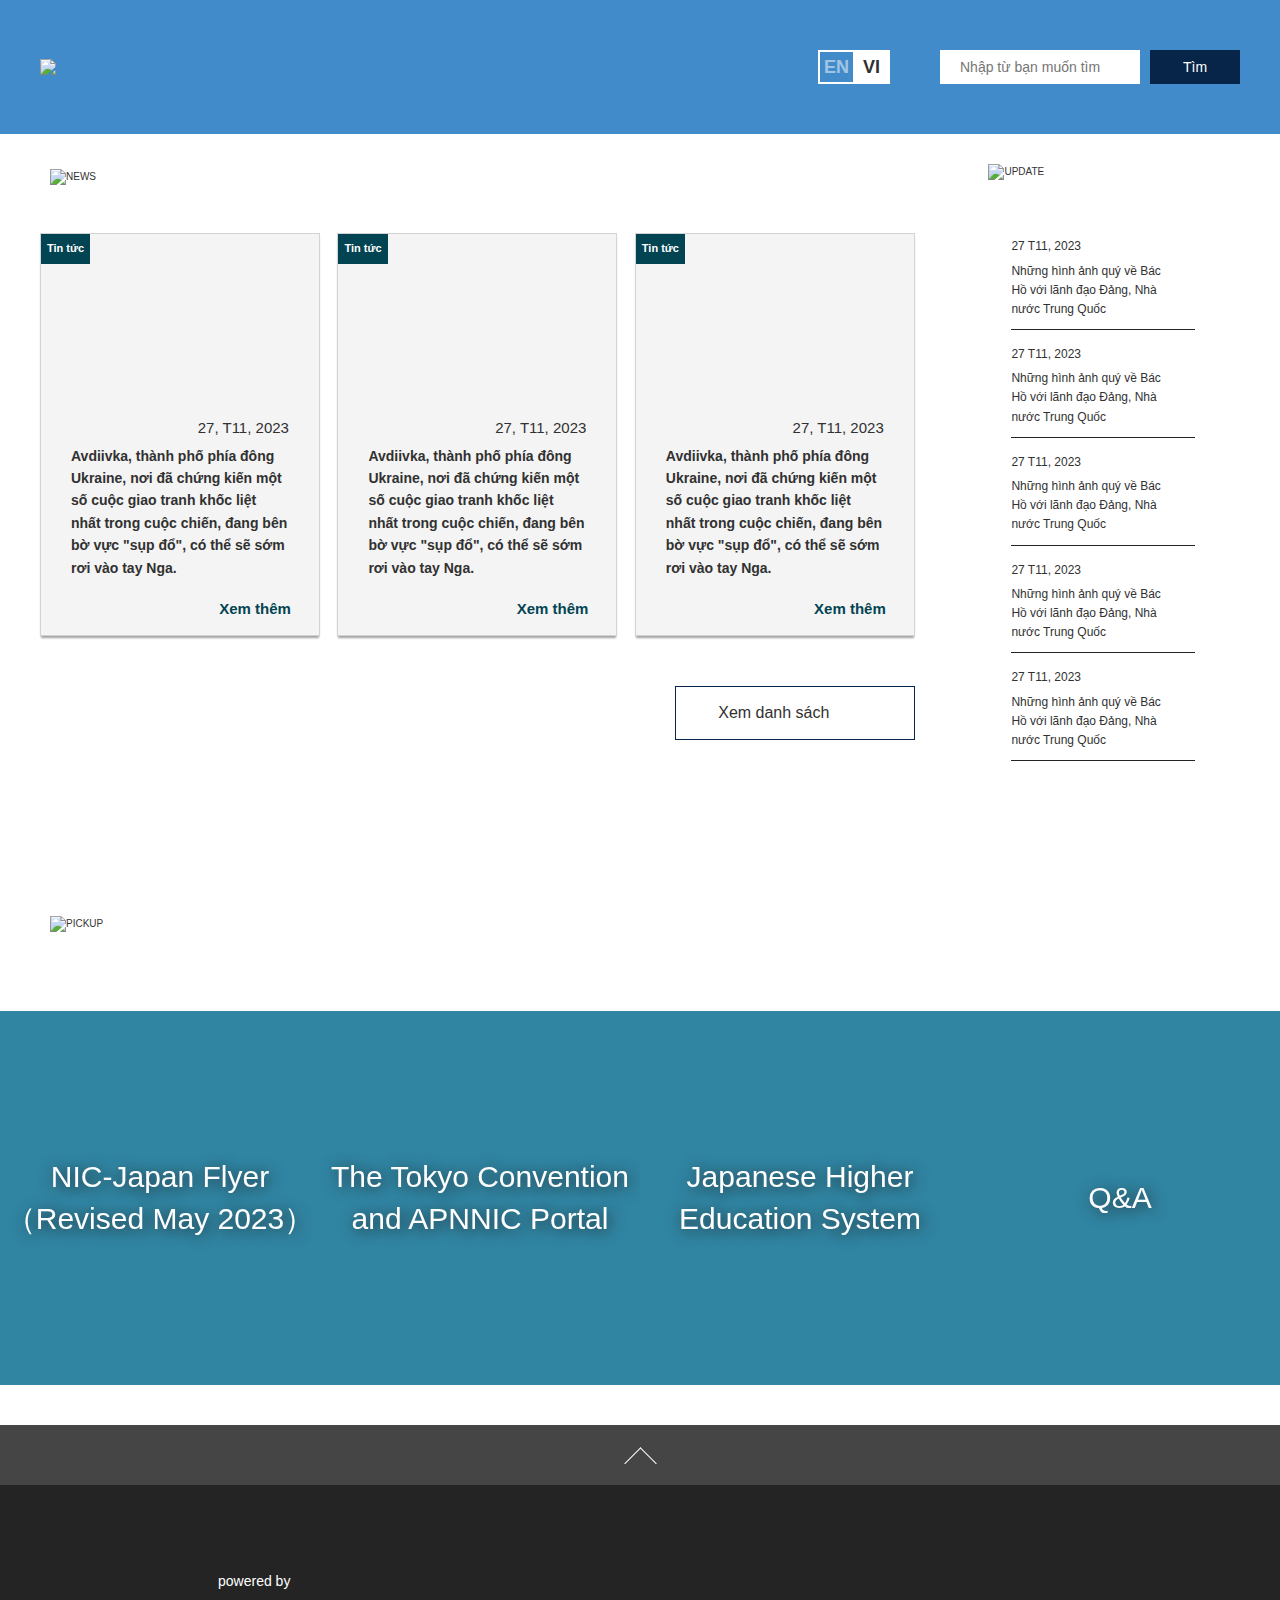
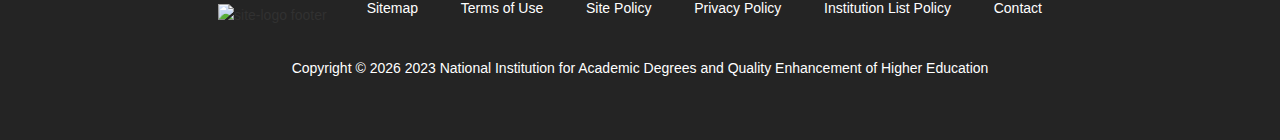
==== commit 0c71b14a: "all ui" ====
--- a/index.html
+++ b/index.html
@@ -150,7 +150,9 @@
                 </ul>
 
                 <div class="btn-box btn-more-box">
-                  <a href="#" class="btn-base btn--Arrow--move w240"
+                  <a
+                    href="/list-news.html"
+                    class="btn-base btn--Arrow--move w240"
                     ><span>Xem danh sách</span></a
                   >
                 </div>
--- a/style.css
+++ b/style.css
@@ -547,7 +547,7 @@
 #main-header {
   position: relative;
   padding: 20px 0;
-  background: #313131;
+  background: #428bca;
   z-index: 10;
 }
 
@@ -743,7 +743,7 @@
   border: none !important;
   background: none !important;
   font-weight: bold !important;
-  color: #6c062f !important;
+  color: #072549 !important;
   padding: 0 0;
 }
 
@@ -784,8 +784,8 @@
   color: #fff;
   font-size: 14px;
   font-size: 1.4rem;
-  background: #827b00;
-  border: 3px solid #827b00;
+  background: #072549;
+  border: 3px solid #072549;
 }
 
 body.en .function .search-box .btn-submit {
@@ -808,7 +808,7 @@
 
 @media screen and (min-width: 737px) {
   .function .search-box .btn-submit:hover {
-    color: #827b00;
+    color: #072549;
   }
 }
 
@@ -1114,7 +1114,7 @@
 
   .navGlobal .navGlobalIn li a:hover,
   .navGlobal .navGlobalIn li a.active {
-    color: #6c062f;
+    color: #072549;
   }
 
   .navGlobal .navGlobalIn li a:after {
@@ -1132,7 +1132,7 @@
   .navGlobal .navGlobalIn li a:hover::after,
   .navGlobal .navGlobalIn li a.active::after {
     left: 0;
-    background-color: #6c062f;
+    background-color: #072549;
   }
 
   .news-list .navGlobal .navGlobalIn li a:hover::after,
@@ -1534,7 +1534,7 @@
   position: relative;
   padding: 40px 0 70px;
   height: 276px;
-  background: #6c062f;
+  background: #072549;
   background: url(https://www.nicjp.niad.ac.jp/en/images/bg_pageTtl02.png)
     no-repeat center center;
 }
@@ -1684,7 +1684,7 @@
   top: 0;
   width: 60px;
   height: 2px;
-  background: #6c062f;
+  background: #072549;
 }
 
 @media screen and (max-width: 737px) {
@@ -1714,22 +1714,22 @@
     width: 15%;
     display: inline-block;
     padding: 20px 5px;
-    border-top: 1px solid #6c062f;
-    border-bottom: 1px solid #6c062f;
-    border-right: 1px solid #6c062f;
+    border-top: 1px solid #072549;
+    border-bottom: 1px solid #072549;
+    border-right: 1px solid #072549;
     background: #eee;
-    color: #6c062f;
+    color: #072549;
   }
 
   span.minus {
     width: 15%;
     display: inline-block;
     padding: 20px 5px;
-    border-top: 1px solid #6c062f;
-    border-bottom: 1px solid #6c062f;
-    border-right: 1px solid #6c062f;
+    border-top: 1px solid #072549;
+    border-bottom: 1px solid #072549;
+    border-right: 1px solid #072549;
     background: #eee;
-    color: #6c062f;
+    color: #072549;
   }
 
   /* .universityHighlight label.plus::before {
@@ -1811,14 +1811,14 @@
   left: 0;
   width: 12px;
   height: 1px;
-  background: #827b00;
+  background: #072549;
 }
 
 .sec-bdr .inner > div.top_line {
   position: relative;
   padding-bottom: 20px;
   padding-top: 26px;
-  color: #6c062f;
+  color: #072549;
   font-size: 24px;
   font-size: 2.4rem;
   font-weight: bold;
@@ -1831,7 +1831,7 @@
   left: 0;
   width: 240px;
   height: 4px;
-  background: #6c062f;
+  background: #072549;
 }
 
 /*ボタンMODULE*/
@@ -1920,8 +1920,8 @@
 }
 
 .add-btn {
-  background: #827b00;
-  border: 3px solid #827b00;
+  background: #072549;
+  border: 3px solid #072549;
   padding: 10px 10px;
   margin: 15px 0;
   width: 80%;
@@ -2169,7 +2169,7 @@
 
   .btn--Arrow--move:hover {
     color: #fff;
-    background: #6c062f;
+    background: #072549;
     padding-right: 20px;
   }
 
@@ -2333,7 +2333,7 @@
 }
 
 .radiobox label input[type="radio"]:checked + span:before {
-  background: #827b00;
+  background: #072549;
 }
 
 /*checkbox*/
@@ -2364,8 +2364,8 @@
 }
 
 .checkbox label input[type="checkbox"]:checked + span::before {
-  background-color: #827b00;
-  border-color: #827b00;
+  background-color: #072549;
+  border-color: #072549;
 }
 
 .checkbox span {
@@ -2718,7 +2718,7 @@
   width: 112px;
   color: #fff;
   line-height: 38px;
-  background: #6c062f;
+  background: #072549;
   font-size: 16px;
   font-size: 1.6rem;
 }
@@ -2862,7 +2862,7 @@
 .custom-select .oputionBox .CatelistBox li label {
   display: block;
   /* padding: 8% 11px 0px 11px; */
-  border: 1px solid #6c062f;
+  border: 1px solid #072549;
   cursor: pointer;
   padding: 20px 0;
 }
@@ -2903,7 +2903,7 @@
     -webkit-transition-delay: 0s;
     -o-transition-delay: 0s;
     transition-delay: 0s;
-    /* background: #6c062f; */
+    /* background: #072549; */
     background: #fff;
     color: #333;
     text-decoration: underline;
@@ -3764,7 +3764,7 @@
 
 @media screen and (max-width: 737px) {
   .sec-searchedList .rollover .viewMore span {
-    background: #827b00;
+    background: #072549;
     color: #fff;
     background-image: none;
     float: unset;
@@ -3785,22 +3785,22 @@
 @media screen and (min-width: 737px) {
   .tableSchoolList .tableHead .tableRow:first-of-type,
   .tableSchoolList .tableData .tableRow:first-of-type {
-    width: 22%;
+    width: 18%;
   }
 
   .tableSchoolList .tableHead .tableRow:nth-of-type(2),
   .tableSchoolList .tableData .tableRow:nth-of-type(2) {
-    width: 25%;
+    width: 20%;
   }
 
   .tableSchoolList .tableHead .tableRow:nth-of-type(3),
   .tableSchoolList .tableData .tableRow:nth-of-type(3) {
-    width: 27%;
+    width: 20%;
   }
 
   .tableSchoolList .tableHead .tableRow:nth-of-type(4),
   .tableSchoolList .tableData .tableRow:nth-of-type(4) {
-    width: 11%;
+    width: 18%;
   }
 }
 
@@ -4493,7 +4493,7 @@
     width: 100%;
     overflow: hidden;
     line-height: 3;
-    border-bottom: dotted 2px #6c062f;
+    border-bottom: dotted 2px #072549;
   }
 
   .sec-bdr.history div.tableLayout div.tableData:last-child {
@@ -4669,7 +4669,7 @@
 }
 
 .article-k5.article-k4 .inner-k5 .archive-years .bg-box {
-  background: url(/front/common/images/border01_k4.png) no-repeat left bottom;
+  background: url(/images/border01_k4.png) no-repeat left bottom;
   background-size: contain;
   padding-bottom: 5px;
   margin-bottom: 15px;
@@ -4879,7 +4879,7 @@
   display: flex;
   text-align: center;
   -ms-flex-pack: distribute;
-  justify-content: space-around;
+  justify-content: flex-start;
   padding: 0px 0;
 }
 
@@ -4898,6 +4898,8 @@
   padding-top: 2px;
   position: relative;
   cursor: pointer;
+  font-size: 1.75rem;
+  font-weight: 700;
 }
 
 .article-k5.article-k4
@@ -4908,7 +4910,7 @@
   li
   div:hover:after {
   left: 0;
-  background-color: #6c062f;
+  background-color: #072549;
 }
 
 .article-k5.article-k4
@@ -4936,7 +4938,7 @@
   .navGlobalIn
   li
   div.is-active {
-  color: #6c062f;
+  color: #072549;
 }
 
 .article-k5.article-k4
@@ -4947,7 +4949,7 @@
   li
   div.is-active::after {
   left: 0;
-  background-color: #6c062f;
+  background-color: #072549;
 }
 
 .article-k5.article-k4 .inner-k5 .news-list .ChangeElem_Panel {
@@ -4975,7 +4977,7 @@
   .ChangeElem_Panel
   .article-list
   .sub-ttl {
-  color: #6c062f;
+  color: #072549;
   font-size: 14px;
   font-size: 1.4rem;
   font-weight: bold;
@@ -5025,13 +5027,13 @@
   .news-btn
   .btn-active {
   display: block;
-  color: #6c062f;
+  color: #072549;
   text-align: center;
   font-size: 16px;
   font-size: 1.6rem;
   line-height: 50px;
-  border-top: 1px solid #6c062f;
-  border-bottom: 1px solid #6c062f;
+  border-top: 1px solid #072549;
+  border-bottom: 1px solid #072549;
   font-weight: bold;
   position: relative;
 }
@@ -5052,7 +5054,7 @@
   display: inline-block;
   font: normal normal normal 1.4em/1 FontAwesome;
   font-size: inherit;
-  color: #6c062f;
+  color: #072549;
 }
 
 .article-k5.article-k4 .inner-k5 .news-list .navGlobal_sp .news-menu-sp {
@@ -5129,18 +5131,18 @@
 }
 
 .search-k5 .search-box-k5 .search-btn {
-  background: #827b00;
+  background: #072549;
   width: 120px;
   height: 60px;
   font-size: 18px;
   font-size: 1.8rem;
   color: #fff;
   margin-left: 5px;
-  border: 4px solid #827b00;
+  border: 4px solid #072549;
 }
 
 .search-btn.btn-Skew--Fill.btn-submit:hover {
-  color: #827b00;
+  color: #072549;
 }
 
 @media screen and (max-width: 737px) {
@@ -5305,7 +5307,7 @@
   .content
   .viewMore
   span {
-  color: #827b00;
+  color: #072549;
   font-size: 14px;
   font-size: 1.4rem;
   padding-right: 35px;
@@ -5334,8 +5336,7 @@
   .viewMore
   span::before {
   padding-right: 30px;
-  background: url(/front/common/images/arrow-viewMore.png) no-repeat right
-    center;
+  background: url(/images/arrow-viewMore.png) no-repeat right center;
   content: "";
   position: absolute;
   top: 50%;
@@ -5370,8 +5371,7 @@
   margin-top: -5px;
   width: 23px;
   height: 11px;
-  background: url(/front/common/images/arrow-viewMore.png) no-repeat right
-    center;
+  background: url(/images/arrow-viewMore.png) no-repeat right center;
   background-size: contain;
   -webkit-transition-property: all;
   -o-transition-property: all;
@@ -5596,7 +5596,7 @@
 }
 
 .box-detail .viewMore span {
-  color: #827b00;
+  color: #072549;
   font-size: 14px;
   font-size: 1.4rem;
   padding-right: 35px;
@@ -5628,8 +5628,7 @@
 
 .box-detail .viewMore span::before {
   padding-right: 30px;
-  background: url(/front/common/images/arrow-viewMore.png) no-repeat right
-    center;
+  background: url(/images/arrow-viewMore.png) no-repeat right center;
   content: "";
   position: absolute;
   top: 50%;
@@ -5685,7 +5684,7 @@
   width: 38%;
   background-color: #eee;
   padding: 15px 20px;
-  border: 1px solid #6c062f;
+  border: 1px solid #072549;
   margin-right: 3%;
   position: relative;
 }
@@ -5698,7 +5697,7 @@
   height: 0;
   top: -10px;
   border-right: 10px solid transparent;
-  border-bottom: 10px solid #6c062f;
+  border-bottom: 10px solid #072549;
   border-left: 10px solid transparent;
   right: 50px;
 }
@@ -5720,7 +5719,7 @@
   width: 59%;
   background-color: #eee;
   padding: 15px 20px;
-  border: 1px solid #6c062f;
+  border: 1px solid #072549;
   position: relative;
 }
 
@@ -5732,7 +5731,7 @@
   height: 0;
   top: -10px;
   border-right: 10px solid transparent;
-  border-bottom: 10px solid #6c062f;
+  border-bottom: 10px solid #072549;
   border-left: 10px solid transparent;
   right: 210px;
 }
@@ -6093,7 +6092,7 @@
   -ms-transform: skewX(15deg);
   -webkit-transform: skewX(15deg);
   transform: skewX(15deg);
-  background-color: #6c062f;
+  background-color: #072549;
 }
 
 .sec-menu .ico-menu li:hover {
@@ -6870,7 +6869,7 @@
 }
 
 .bg-color {
-  background-color: #6c062f;
+  background-color: #072549;
   color: #fff;
 }
 
@@ -6885,8 +6884,8 @@
   height: 100%;
   top: 0;
   left: 0;
-  background-color: #6c062f;
-  border: 1px solid #6c062f;
+  background-color: #072549;
+  border: 1px solid #072549;
   color: #fff;
   -webkit-transition: all 0.3s ease;
   -o-transition: all 0.3s ease;
@@ -7204,7 +7203,7 @@
   left: 0;
   width: 100%;
   height: 1px;
-  background: #827b00;
+  background: #072549;
 }
 
 .cont-steps li {
@@ -7220,7 +7219,7 @@
   align-items: center;
   width: 90px;
   height: 90px;
-  border: 1px solid #827b00;
+  border: 1px solid #072549;
   background: #fff;
 }
 
@@ -7238,7 +7237,7 @@
 }
 
 .cont-steps li .no {
-  color: #827b00;
+  color: #072549;
   font-size: 34px;
   font-size: 3.4rem;
 }
@@ -7257,7 +7256,7 @@
 }
 
 .cont-steps li.active {
-  background: #827b00;
+  background: #072549;
 }
 
 .cont-steps li.active .no,
@@ -7363,7 +7362,7 @@
 }
 
 .contact-form .itemName .required {
-  color: #6c062f;
+  color: #072549;
   font-size: 14px;
   font-size: 1.4rem;
 }
@@ -7518,8 +7517,8 @@
   height: 100%;
   top: 0;
   left: 0;
-  background-color: #6c062f;
-  border: 1px solid #6c062f;
+  background-color: #072549;
+  border: 1px solid #072549;
   color: #fff;
   -webkit-transition: all 0.3s ease;
   -o-transition: all 0.3s ease;
@@ -7598,15 +7597,15 @@
 }
 
 .toggle-news {
-  color: #6c062f;
+  color: #072549;
   font-size: 16px;
   font-size: 1.6rem;
   position: relative;
   height: 50px;
   line-height: 50px;
   text-align: center;
-  border-top: 1px solid #6c062f;
-  border-bottom: 1px solid #6c062f;
+  border-top: 1px solid #072549;
+  border-bottom: 1px solid #072549;
 }
 
 .toggle-news:after {
@@ -7620,7 +7619,7 @@
   display: inline-block;
   font: normal normal normal 1.4em/1 FontAwesome;
   font-size: inherit;
-  color: #6c062f;
+  color: #072549;
 }
 
 .content-article {
@@ -7675,7 +7674,7 @@
 }
 
 .content-article .content-about h2 {
-  color: #6c062f;
+  color: #072549;
   position: relative;
   font-weight: 500;
   padding: 20px 0 0;
@@ -7692,7 +7691,7 @@
 
 .content-article .content-about h2:before {
   content: "";
-  background: #6c062f;
+  background: #072549;
   height: 4px;
   width: 240px;
   top: -4px;
@@ -7737,7 +7736,7 @@
 
 .content-article .content-about h3 {
   border-top: 2px solid #eeeeee;
-  color: #6c062f;
+  color: #072549;
   position: relative;
   font-weight: 600;
   padding: 10px 0 35px;
@@ -7754,7 +7753,7 @@
 
 .content-article .content-about h3:before {
   content: "";
-  background: #6c062f;
+  background: #072549;
   height: 2px;
   width: 120px;
   top: -2px;
@@ -7769,7 +7768,7 @@
 
 .content-article .content-about h4 {
   font-weight: bold;
-  color: #6c062f;
+  color: #072549;
   font-weight: 600;
   margin-bottom: 10px;
   font-size: 16px;
@@ -7886,7 +7885,7 @@
   color: #ffffff;
   min-width: 108px;
   padding: 7px 18px;
-  background: #827b00;
+  background: #072549;
   display: inline-block;
   padding: 5px 18px 3px;
   border-radius: 20px;
@@ -8086,7 +8085,7 @@
   -webkit-transform: translateY(-50%) scale(1.5);
   -ms-transform: translateY(-50%) scale(1.5);
   transform: translateY(-50%) scale(1.5);
-  color: #827b00;
+  color: #072549;
   top: 50%;
 }
 
@@ -8179,7 +8178,7 @@
 }
 
 .article-2column .content-2column .sec-bdr .list-txt {
-  color: #6c062f;
+  color: #072549;
   padding-bottom: 60px;
   font-size: 13px;
   font-size: 1.3rem;
@@ -8232,7 +8231,7 @@
 
 .article-2column .content-2column .sec-content .inner .plpc-160 > div h3 {
   border-top: 2px solid #eeeeee;
-  color: #6c062f;
+  color: #072549;
   position: relative;
   font-weight: 600;
   padding: 10px 0 35px;
@@ -8258,7 +8257,7 @@
   > div
   h3:before {
   content: "";
-  background: #6c062f;
+  background: #072549;
   height: 2px;
   width: 120px;
   top: -2px;
@@ -8296,7 +8295,7 @@
 }
 
 .article-2column .content-2column .sec-content .inner .plpc-160 h4 {
-  color: #6c062f;
+  color: #072549;
   font-weight: bold;
   margin-bottom: 20px;
   font-size: 16px;
@@ -8348,7 +8347,7 @@
 }
 
 .article-2column .content-2column .sec-content .inner .plpc-160 ul li span b {
-  color: #827b00;
+  color: #072549;
 }
 
 .article-2column .content-2column .sec-content .inner .plpc-160 ul li h5 {
@@ -8686,7 +8685,7 @@
 }
 
 .article-2column .content-2column .question a {
-  background: #827b00;
+  background: #072549;
   color: #ffffff;
   text-decoration: none !important;
   height: 46px;
@@ -8695,7 +8694,7 @@
   padding: 0 12px;
   min-width: 150px;
   margin-right: 15px;
-  border: 4px solid #827b00;
+  border: 4px solid #072549;
   font-size: 16px;
   font-size: 1.6rem;
 }
@@ -8711,7 +8710,7 @@
 }
 
 .article-2column .content-2column .question a:hover {
-  color: #827b00;
+  color: #072549;
 }
 
 @media screen and (max-width: 737px) {
@@ -9346,7 +9345,7 @@
 
 .article-2column .content-2column .sec-bdr.wyswyg1 .inner h3 {
   border-top: 2px solid #eeeeee;
-  color: #6c062f;
+  color: #072549;
   position: relative;
   font-weight: 600;
   padding: 10px 0 35px;
@@ -9366,7 +9365,7 @@
 
 .article-2column .content-2column .sec-bdr.wyswyg1 .inner h3:before {
   content: "";
-  background: #6c062f;
+  background: #072549;
   height: 2px;
   width: 120px;
   top: -2px;
@@ -9423,7 +9422,7 @@
 }
 
 .article-2column .content-2column .sec-bdr.wyswyg1 .inner h4 {
-  color: #6c062f;
+  color: #072549;
   font-weight: bold;
   margin: 20px 0;
   font-size: 16px;
@@ -9502,7 +9501,7 @@
 .article-2column .content-2column .sec-bdr.wyswyg1 .inner ul li:before {
   content: "-";
   margin-right: 1%;
-  color: #827b00;
+  color: #072549;
 }
 
 @media screen and (max-width: 737px) {
@@ -9551,7 +9550,7 @@
 }
 
 .article-2column .content-2column .sec-bdr.wyswyg1 .inner ul li span b {
-  color: #827b00;
+  color: #072549;
 }
 
 .article-2column .content-2column .sec-bdr.wyswyg1 .inner ul li h5 {
@@ -10011,7 +10010,7 @@
 .schoolBox li label {
   display: block;
   padding: 12px 10px;
-  border: 1px solid #6c062f;
+  border: 1px solid #072549;
   cursor: pointer;
 }
 
@@ -10029,9 +10028,9 @@
   height: 100%;
   top: 0;
   left: 0;
-  background-color: #6c062f;
+  background-color: #072549;
   padding: 12px 10px;
-  border: 1px solid #6c062f;
+  border: 1px solid #072549;
   color: #fff;
   -webkit-transition: all 0.3s ease;
   -o-transition: all 0.3s ease;
@@ -10231,7 +10230,7 @@
     -webkit-transition-delay: 0s;
     -o-transition-delay: 0s;
     transition-delay: 0s;
-    background: #6c062f;
+    background: #072549;
     color: #fff;
     -webkit-transition-duration: 0.5s;
     -o-transition-duration: 0.5s;
